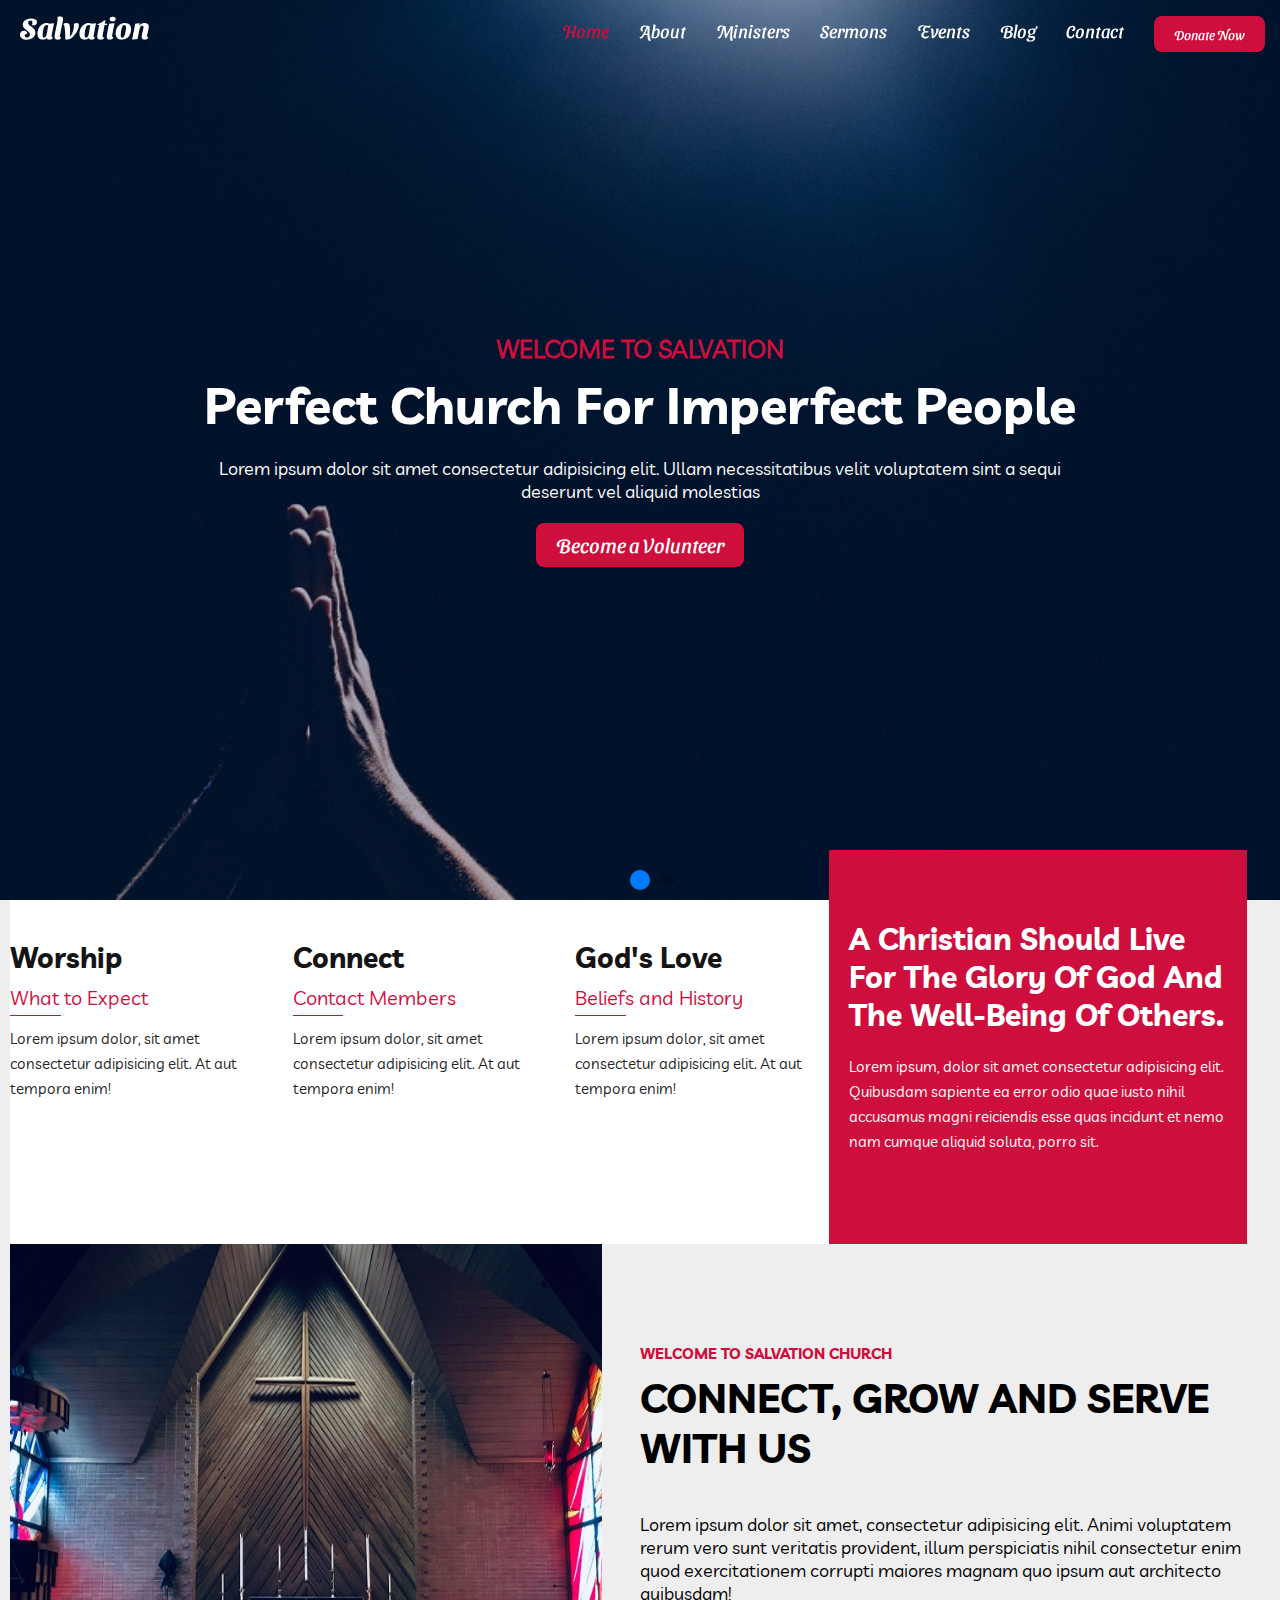
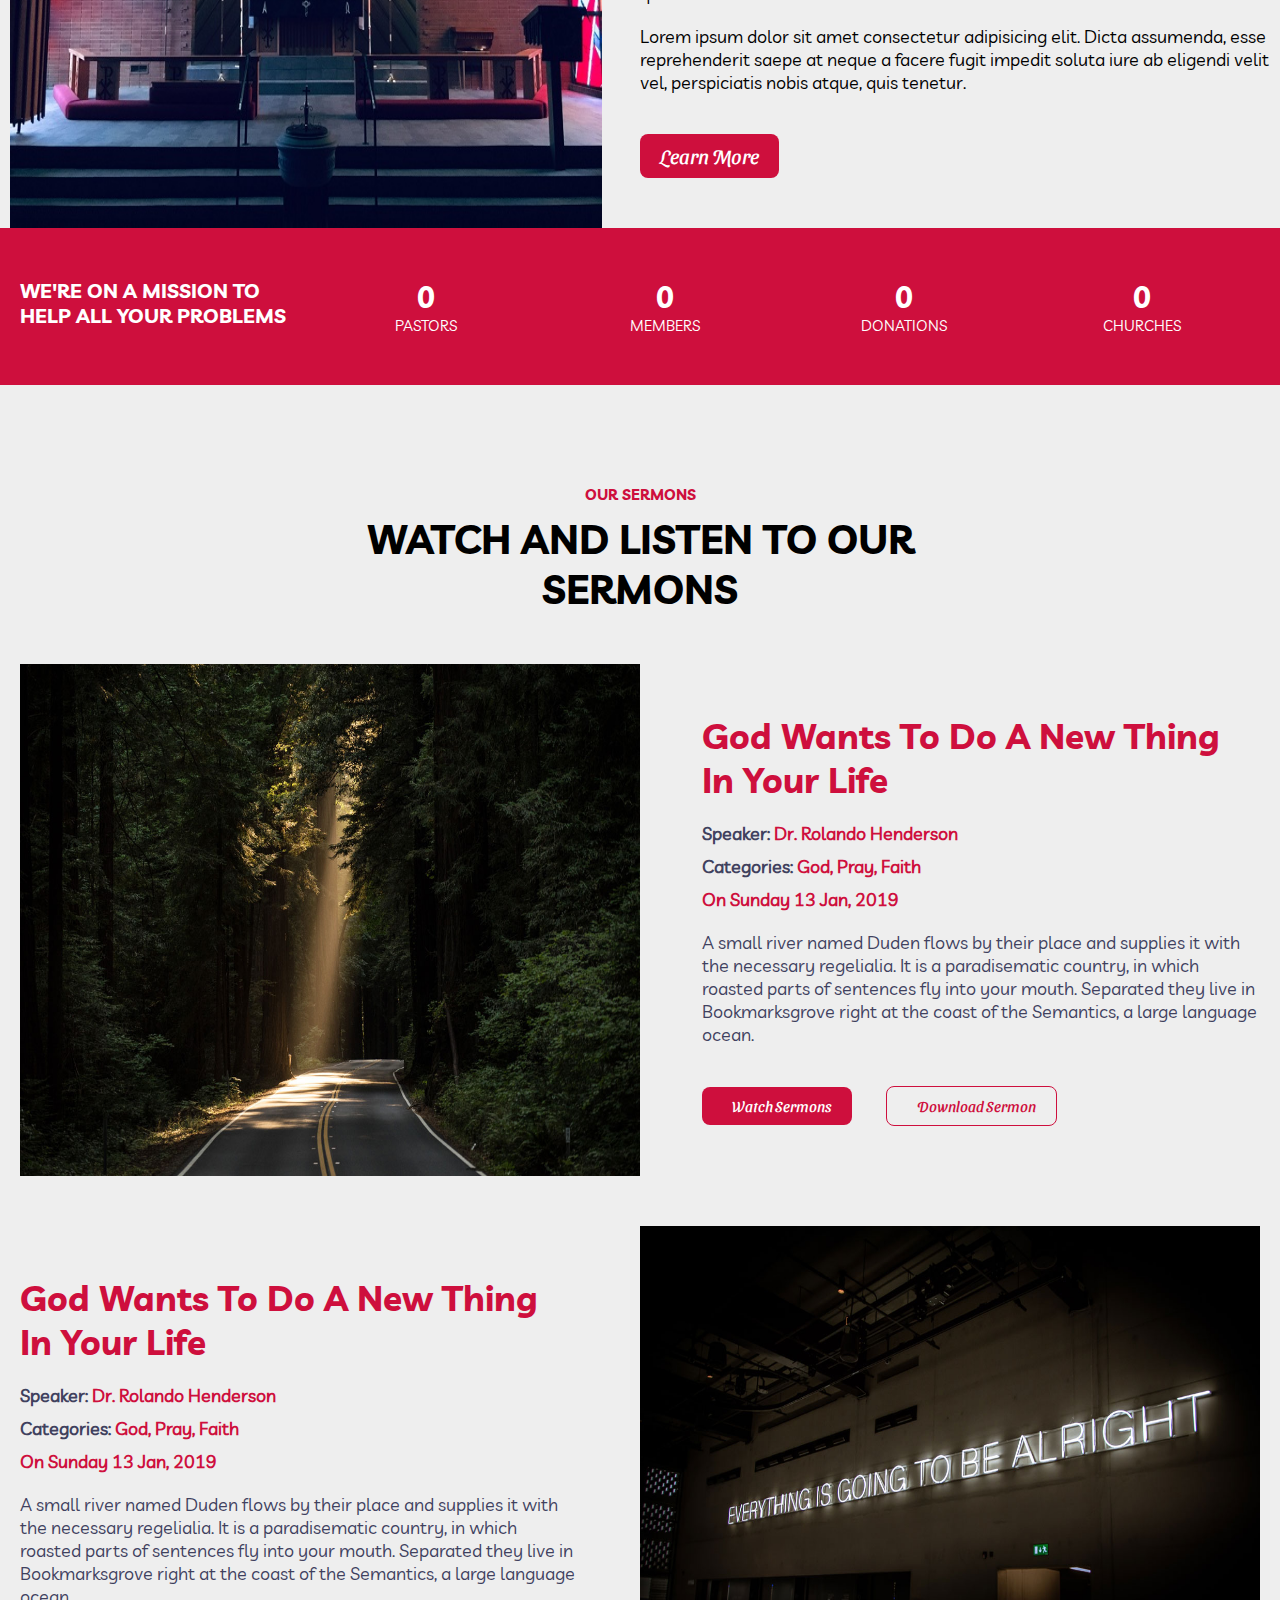
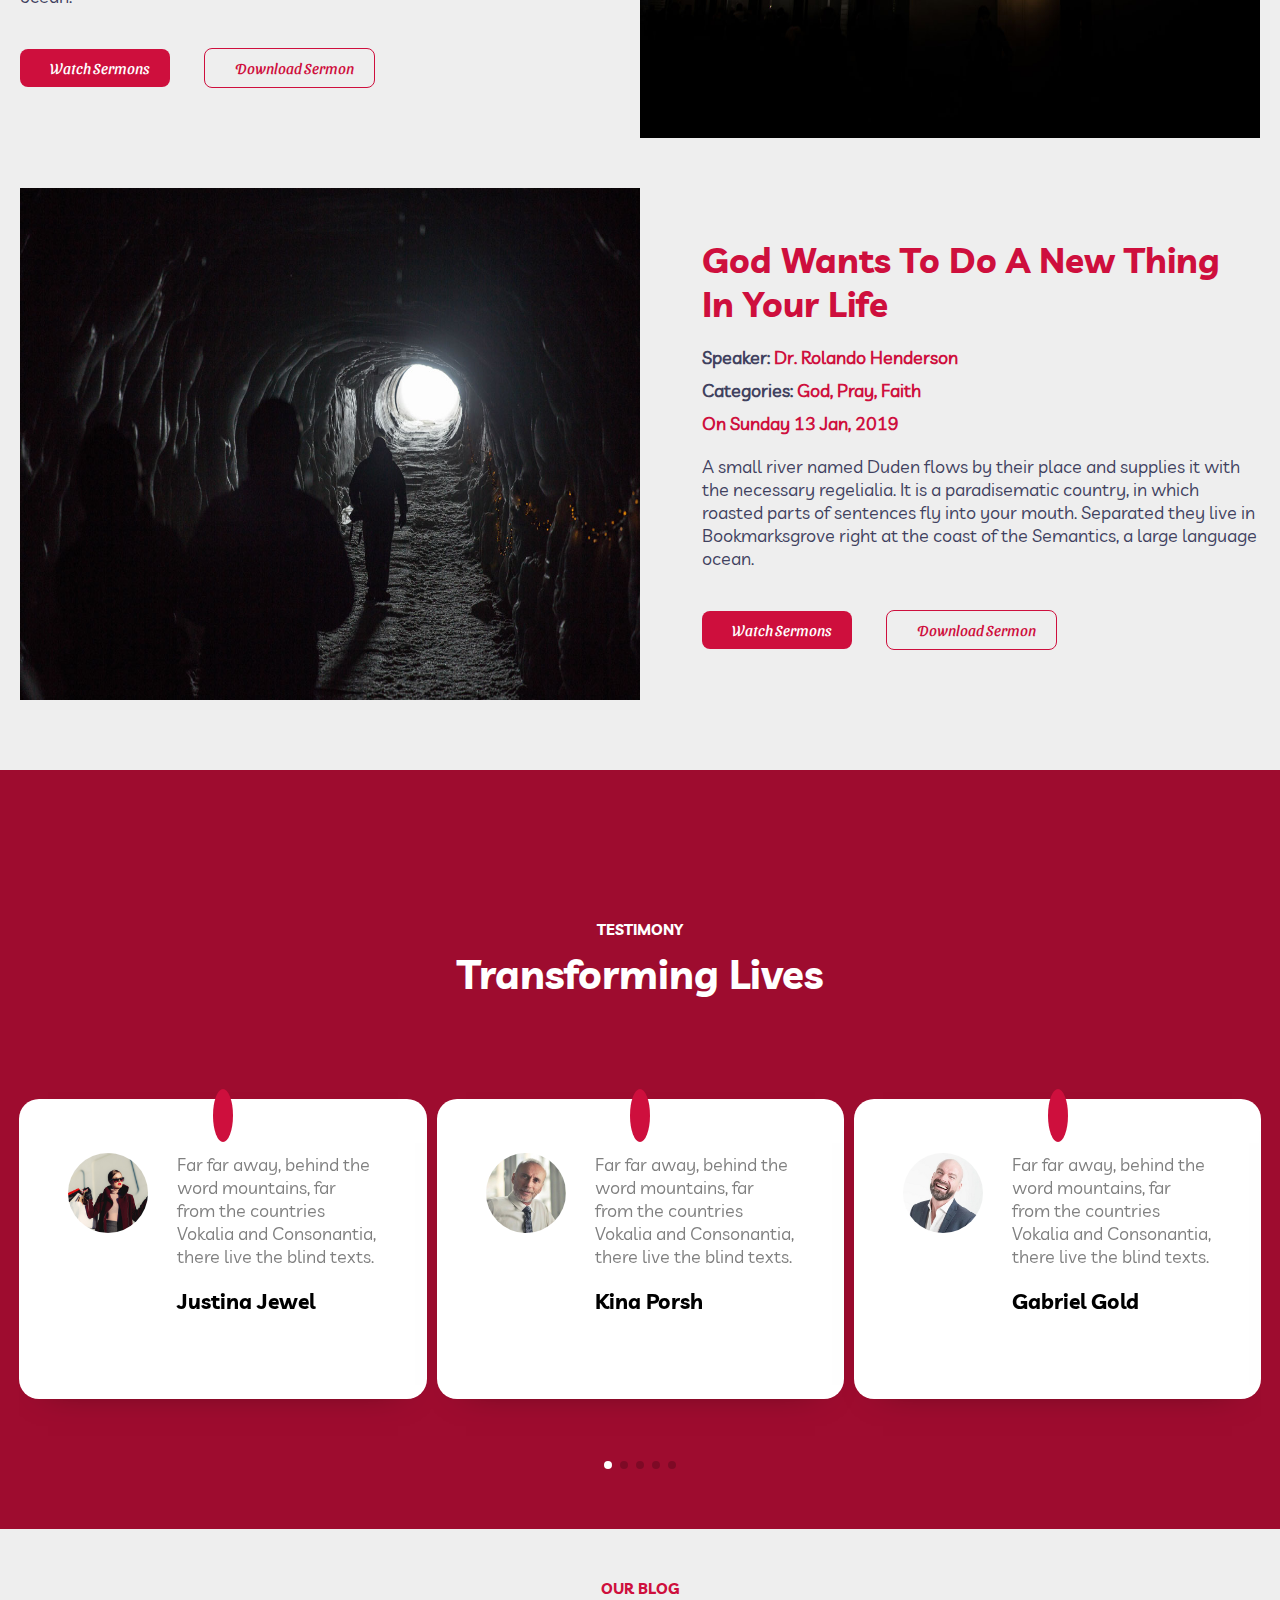
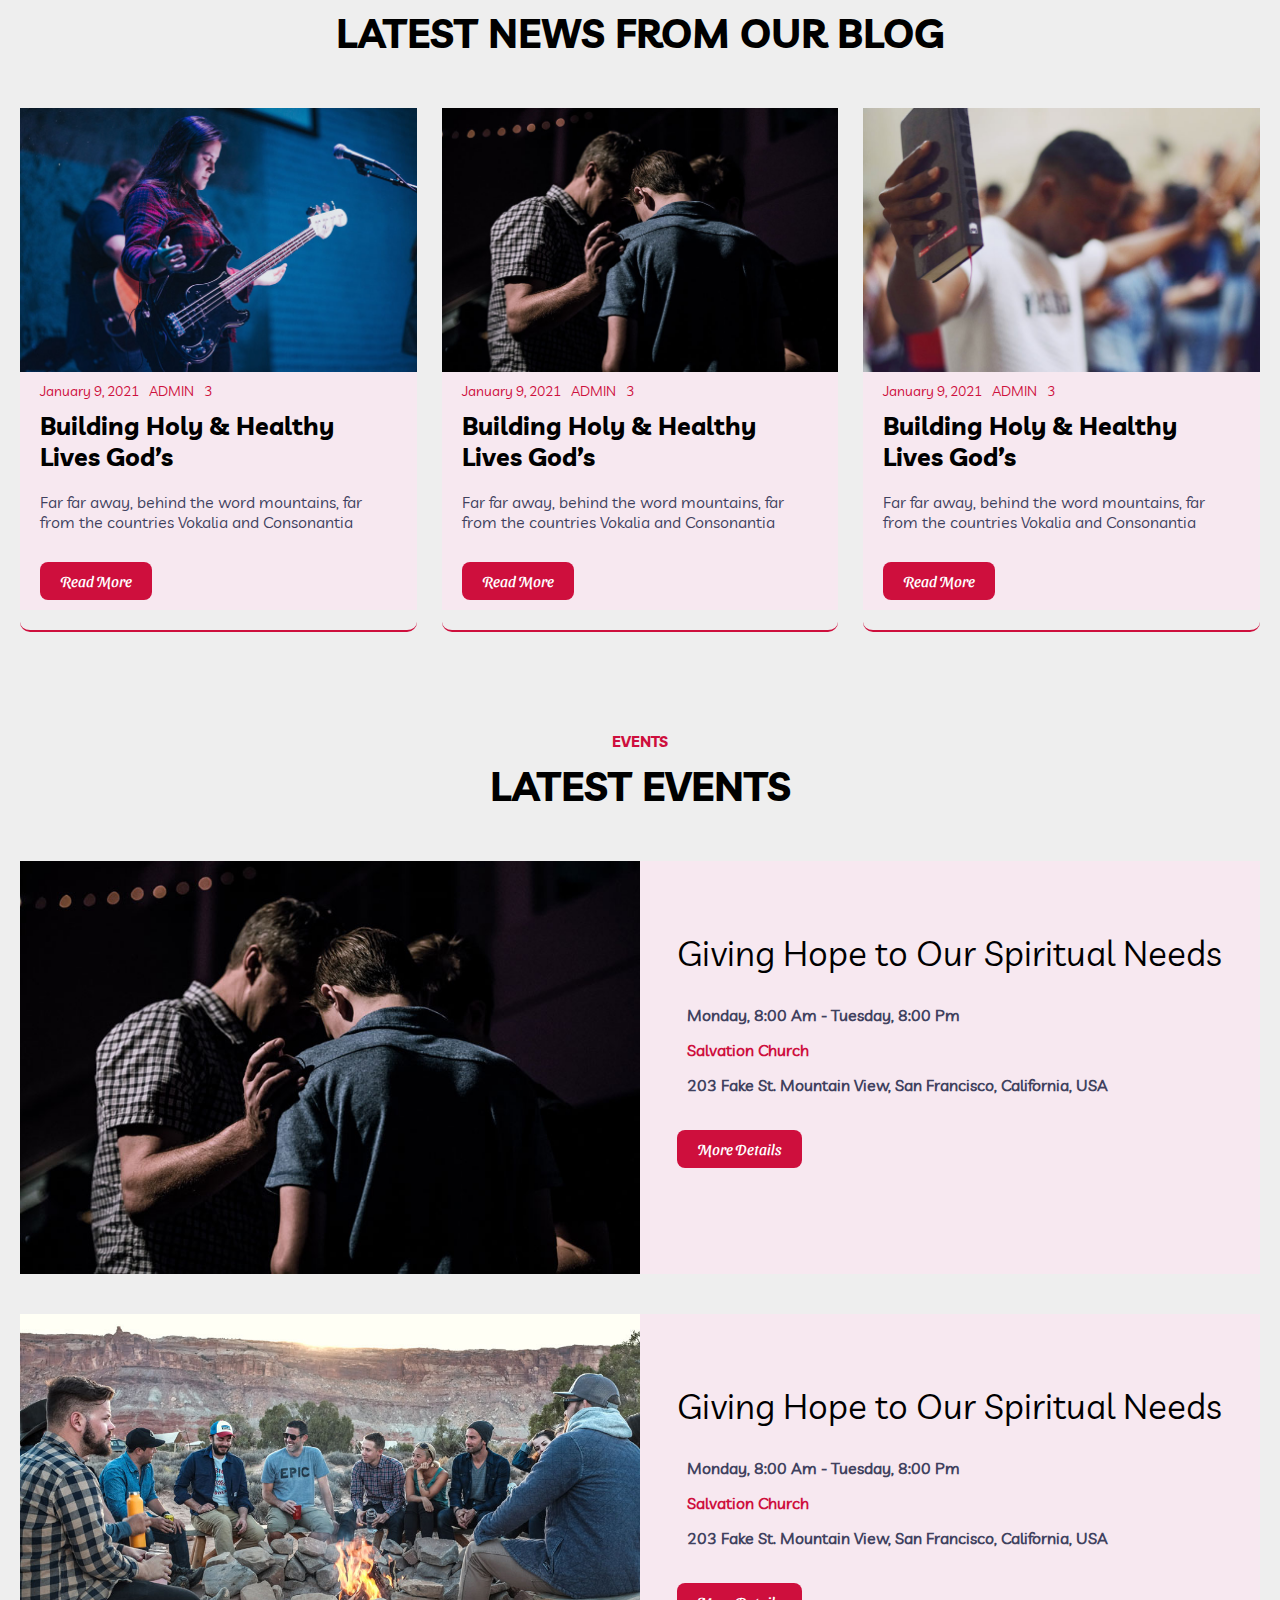
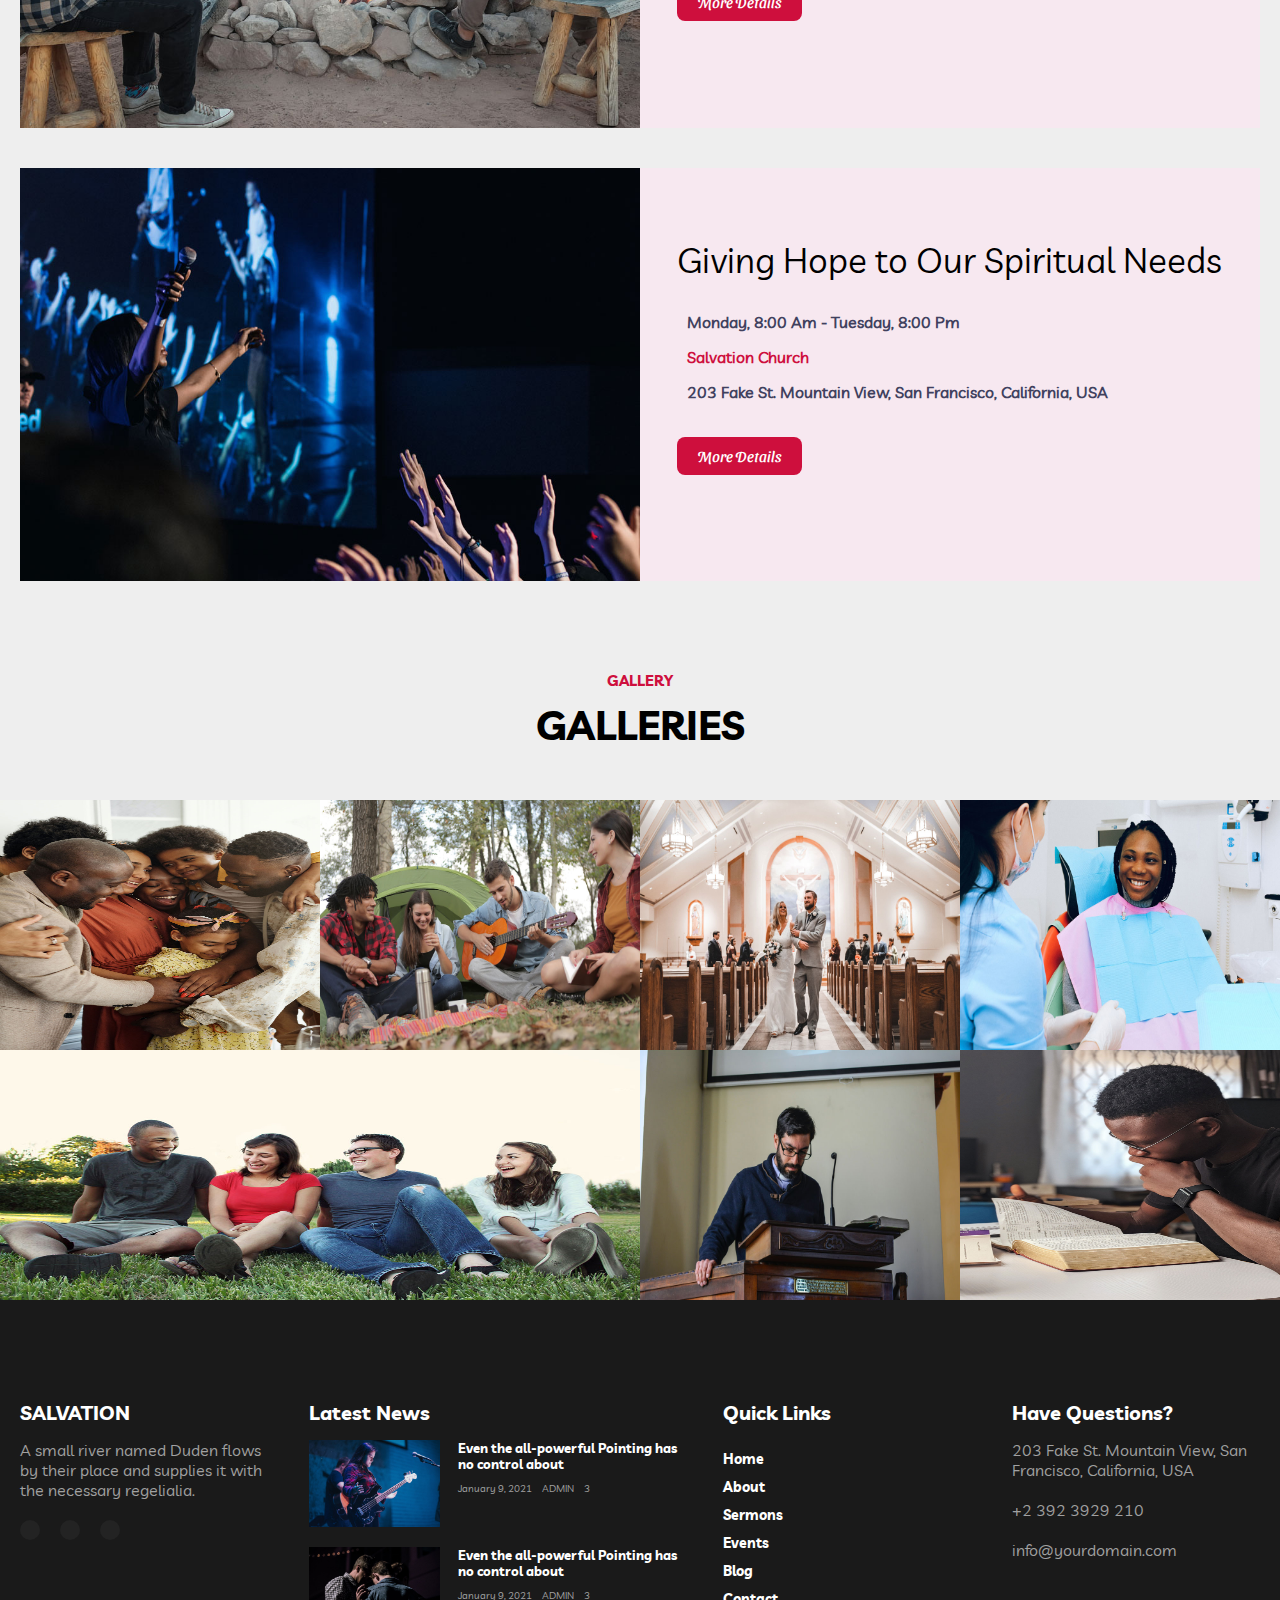
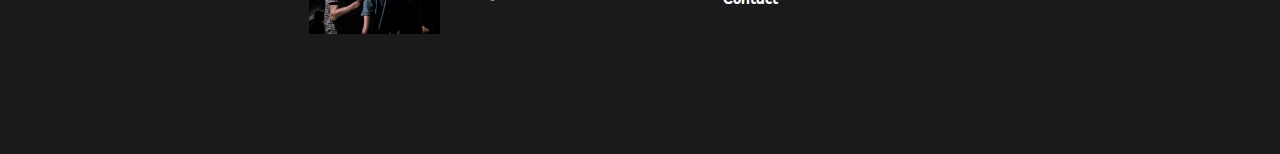
==== index.html @ 249ff2bb "first commit" ====
<html lang="en">
<head>
    <meta charset="UTF-8">
    <meta name="viewport" content="width=device-width, initial-scale=1.0">
    <meta name="theme-color" content=" #0c5adb">
    <meta property="og:title" content="Salvation">
    <meta property="og:image" content="./img/logo.png">
    <meta http-equiv="X-UA-Compatible" content="ie=edge">
    <link rel="shortcut icon" href="./img/logo.png" type="image/x-icon">
    <script src="./js/swiper.min.js"></script>
    <script src="./js/main.js"></script>
    <link rel="stylesheet" href="./css/swiper.min.css">
    <link rel="stylesheet" href="./css/swiper-bundle.min.css">
    <link rel="stylesheet" href="https://cdnjs.cloudflare.com/ajax/libs/font-awesome/5.13.0/css/all.min.css" integrity="sha256-h20CPZ0QyXlBuAw7A+KluUYx/3pK+c7lYEpqLTlxjYQ=" crossorigin="anonymous" />
    <script src="./js/Jquery3.4.1.min.js"></script>
    <script src="./js/swiper-bundle.min.js"></script>
    <link rel="stylesheet" href="style.css">
    <script src="./js/script.js"></script>
    <title>Salvation</title>
</head>
<body>
    <nav class="nav">
        <div class="nav-menu flex-row">
            <div class="nav-brand">
                <h1>Salvation</h1>
            </div>
            <div>
                <ul>
                    <a href="#"><li id="active">Home</li></a>
                    <a href="about.html"><li>About</li></a>
                    <a href="minster.html"><li>Ministers</li></a>
                    <a href="sermon.html"><li>Sermons</li></a>
                    <a href="event.html"><li>Events</li></a>
                    <a href="blog.html"><li>Blog</li></a>
                    <a href="contact.html"><li>Contact</li></a>
                    <a href="contact.html"><li><button>Donate Now</button></li></a>
                </ul>
            </div>
            <div class="toggle-collapse">
                <div class="toggle-icons">
                    <i class="fas fa-bars"></i>
                </div>
            </div>
        </div>
    </nav>
    <section class="a">
        <div class="swiper-container">
            <div class="swiper-wrapper">
                <div class="swiper-slide">
                    <div  id="b2">
                        <div>
                            <p>Welcome To Salvation</p>
                            <h1>Perfect Church For Imperfect People</h1>
                            <p>Lorem ipsum dolor sit amet consectetur adipisicing elit. Ullam necessitatibus velit voluptatem sint a sequi deserunt vel aliquid molestias</p>
                            <button>Become a Volunteer</button>
                        </div>
                    </div>                  
                </div>
                <div class="swiper-slide">
                    <div id="b1" >
                        <div>
                            <p>Transforming Lives</p>
                            <h1>Total Surrender To God</h1>
                            <p>Lorem ipsum dolor, sit amet consectetur adipisicing elit. At aut tempora enim! Voluptas eum repudiandae recusandae. Esse, possimus beat</p>
                            <button>Become a Volunteer</button>
                        </div>
                    </div>
                </div>
            </div>
            <!-- Add Pagination -->
            <div class="swiper-pagination">
                <div class="ball"></div>
            </div>
          </div>
    </section>
    <section class="b">
        <div class="mom1">
            <div class="left">
                <div id="one">
                    <i class="fas fa-church"></i>
                    <h1>Worship</h1>
                    <p>What to Expect</p>
                    <div></div>
                    <p>Lorem ipsum dolor, sit amet consectetur adipisicing elit. At aut tempora enim!</p>
                </div>
                <div id="one">
                    <i class="fas fa-praying-hands"></i>
                    <h1>Connect</h1>
                    <p>Contact Members</p>
                    <div></div>
                    <p>Lorem ipsum dolor, sit amet consectetur adipisicing elit. At aut tempora enim!</p>
                </div>
                <div id="one">
                    <i class="fas fa-hand-holding-heart"></i>
                    <h1>God's Love</h1>
                    <p>Beliefs and History</p>
                    <div></div>
                    <p>Lorem ipsum dolor, sit amet consectetur adipisicing elit. At aut tempora enim!</p>
                </div>
            </div>
            <div class="right">
                <h1>A Christian Should Live For The Glory Of God And The Well-Being Of Others.</h1>
                <p>Lorem ipsum, dolor sit amet consectetur adipisicing elit. Quibusdam sapiente ea error odio quae iusto nihil accusamus magni reiciendis esse quas incidunt et nemo nam cumque aliquid soluta, porro sit.</p>
            </div>
        </div>
        <div class="mom2">
            <div class="left">
                <img src="./img/one.jpg" alt="">
            </div>
            <div class="right">
                <p>Welcome To Salvation Church</p>
                <h1>CONNECT, GROW AND SERVE WITH US</h1>
                <p>Lorem ipsum dolor sit amet, consectetur adipisicing elit. Animi voluptatem rerum vero sunt veritatis provident, illum perspiciatis nihil consectetur enim quod exercitationem corrupti maiores magnam quo ipsum aut architecto quibusdam!</p>
                <p>Lorem ipsum dolor sit amet consectetur adipisicing elit. Dicta assumenda, esse reprehenderit saepe at neque a facere fugit impedit soluta iure ab eligendi velit vel, perspiciatis nobis atque, quis tenetur.</p>
                <button>Learn More</button>
            </div>
        </div>
    </section>
    <section class="c">
        <div class="mom3" id="counter">
            <div>
                <h1>WE'RE ON A MISSION TO HELP ALL YOUR PROBLEMS</h1>
            </div>
            <div>
                <h1 class="counter-value" data-count="65000">0</h1>
                <p>Pastors</p>
            </div>
            <div>
                <h1 class="counter-value" data-count="1050000">0</h1>
                <p>Members</p>
            </div>
            <div>
                <h1 class="counter-value" data-count="500000">0</h1>
                <p>Donations</p>
            </div>
            <div>
                <h1 class="counter-value" data-count="50">0</h1>
                <p>Churches</p>
            </div>
        </div>
    </section>
    <section class="d">
        <p id="p">Our Sermons</p>
        <h1>WATCH AND LISTEN TO OUR <br>SERMONS</h1>
        <div class="mom">
            <div class="left">
                <img src="./img/two.jpg" alt="">
            </div>
            <div class="right">
                <h2>God Wants To Do A New Thing In Your Life</h2>
                <p><span>Speaker: </span> Dr. Rolando Henderson</p>
                <p><span>Categories: </span> God, Pray, Faith</p>
                <p>On Sunday 13 Jan, 2019</p>
                <p id="ps">A small river named Duden flows by their place and supplies it with the necessary regelialia. It is a paradisematic country, in which roasted parts of sentences fly into your mouth. Separated they live in Bookmarksgrove right at the coast of the Semantics, a large language ocean.</p>
                <button><i class="fas fa-play"></i>Watch Sermons</button>
                <a href="./sermon.html"><button id="but"><i class="fas fa-download"></i>Download Sermon</button></a>
            </div>
        </div>
        <div class="mom" id="mom">
            <div class="right">
                <h2>God Wants To Do A New Thing In Your Life</h2>
                <p><span>Speaker: </span> Dr. Rolando Henderson</p>
                <p><span>Categories: </span> God, Pray, Faith</p>
                <p>On Sunday 13 Jan, 2019</p>
                <p id="ps">A small river named Duden flows by their place and supplies it with the necessary regelialia. It is a paradisematic country, in which roasted parts of sentences fly into your mouth. Separated they live in Bookmarksgrove right at the coast of the Semantics, a large language ocean.</p>
                <button><i class="fas fa-play"></i>Watch Sermons</button>
                <a href="./sermon.html"><button id="but"><i class="fas fa-download"></i>Download Sermon</button></a>
            </div>
            <div class="left">
                <img src="./img/three.jpg" alt="">
            </div>
        </div>
        <div class="mom">
            <div class="left">
                <img src="./img/four.jpg" alt="">
            </div>
            <div class="right">
                <h2>God Wants To Do A New Thing In Your Life</h2>
                <p><span>Speaker: </span> Dr. Rolando Henderson</p>
                <p><span>Categories: </span> God, Pray, Faith</p>
                <p>On Sunday 13 Jan, 2019</p>
                <p id="ps">A small river named Duden flows by their place and supplies it with the necessary regelialia. It is a paradisematic country, in which roasted parts of sentences fly into your mouth. Separated they live in Bookmarksgrove right at the coast of the Semantics, a large language ocean.</p>
                <button><i class="fas fa-play"></i>Watch Sermons</button>
                <a href="./sermon.html"><button id="but"><i class="fas fa-download"></i>Download Sermon</button></a>
            </div>
        </div>
    </section>
    <section class="e">
        <div>
            <p id="p">TESTIMONY</p>
            <h1>Transforming Lives</h1>
        </div>
        <div class="swiper-container">
            <div class="swiper-wrapper">
                <div class="swiper-slide">
                    <i class="fa  fa-quote-left"></i>
                    <div class="conta">
                        <img src="img/person5.jpg" alt="">
                        <div class="tex">
                            <p class="p">Far far away, behind the word mountains, far from the countries Vokalia and Consonantia, there live the blind texts.</p>
                            <h3>Justina Jewel</h3>
                        </div>
                    </div>
                </div>
                <div class="swiper-slide">
                    <i class="fa  fa-quote-left"></i>
                    <div class="conta">
                        <img src="img/person3.jpg" alt="">
                        <div class="tex">
                            <p class="p">Far far away, behind the word mountains, far from the countries Vokalia and Consonantia, there live the blind texts.</p>
                            <h3>Kina Porsh</h3>
                        </div>
                    </div>
                </div>
                <div class="swiper-slide">
                    <i class="fa  fa-quote-left"></i>
                    <div class="conta">
                        <img src="img/person2.jpg" alt="">
                        <div class="tex">
                            <p class="p">Far far away, behind the word mountains, far from the countries Vokalia and Consonantia, there live the blind texts.</p>
                            <h3>Gabriel Gold</h3>
                       
                        </div>
                    </div>
                </div>
                <div class="swiper-slide">
                    <i class="fa  fa-quote-left"></i>
                    <div class="conta">
                        <img src="img/person1.jpg" alt="">
                        <div class="tex">
                            <p class="p">Far far away, behind the word mountains, far from the countries Vokalia and Consonantia, there live the blind texts.</p>
                            <h3>Dust Rose</h3>
                        </div>
                    </div>
                </div>
                <div class="swiper-slide">
                    <i class="fa  fa-quote-left"></i>
                    <div class="conta">
                        <img src="img/person4.jpg" alt="">
                        <div class="tex">
                            <p class="p">Far far away, behind the word mountains, far from the countries Vokalia and Consonantia, there live the blind texts.</p>
                            <h3>Innocent Hart</h3>
                        </div>
                    </div>
                </div>
            </div>
            <div class="swiper-pagination"></div>
        </div>
    </section>
    <section class="f">
        <p id="p">OUR BLOG</p>
        <H1>LATEST NEWS FROM OUR BLOG</H1>
        <div class="mom">
            <div id="one">
                <a href="./blogdet.html">
                    <img src="./img/blog1.jpg" alt="">
                </a>
                 <div id="gap">
                    <div>
                        <p>January 9, 2021</p>
                        <p>ADMIN</p>
                        <p><i class="fas fa-comment"></i> 3</p>
                    </div>
                    <h2>Building Holy & Healthy Lives God’s</h2>
                    <p>Far far away, behind the word mountains, far from the countries Vokalia and Consonantia</p>
                    <a href="#"><button>Read More</button></a>
                </div>
            </div>
            <div id="one">
                <a href="./blogdet.html">
                    <img src="./img/blog2.jpg" alt="">
                </a>
                 <div id="gap">
                    <div>
                        <p>January 9, 2021</p>
                        <p>ADMIN</p>
                        <p><i class="fas fa-comment"></i> 3</p>
                    </div>
                    <h2>Building Holy & Healthy Lives God’s</h2>
                    <p>Far far away, behind the word mountains, far from the countries Vokalia and Consonantia</p>
                    <a href="#"><button>Read More</button></a>
                </div>
            </div>
            <div id="one">
                <a href="./blogdet.html">
                    <img src="./img/blog3.jpg" alt="">
                </a>
                 <div id="gap">
                    <div>
                        <p>January 9, 2021</p>
                        <p>ADMIN</p>
                        <p><i class="fas fa-comment"></i> 3</p>
                    </div>
                    <h2>Building Holy & Healthy Lives God’s</h2>
                    <p>Far far away, behind the word mountains, far from the countries Vokalia and Consonantia</p>
                    <a href="#"><button>Read More</button></a>
                </div>
            </div>
        </div>
    </section>
    <section class="g">
        <p id="p">EVENTS</p>
        <h1>LATEST EVENTS</h1>
        <div class="mom">
            <div class="left">
                <img src="./img/blog2.jpg" alt="">
            </div>
            <div class="right">
                <h2>Giving Hope to Our Spiritual Needs</h2>
                <p><i class="fas fa-calendar-week"></i> Monday, 8:00 Am - Tuesday, 8:00 Pm</p>
                <p><i class="fas fa-map-marker-alt"></i><span> Salvation Church</span></p>
                <p><i class="fas fa-building"></i> 203 Fake St. Mountain View, San Francisco, California, USA</p>
                <a href="./sermon.html"><button>More Details</button></a>
            </div>
        </div>
        <div class="mom">
            <div class="left">
                <img src="./img/event.jpg" alt="">
            </div>
            <div class="right">
                <h2>Giving Hope to Our Spiritual Needs</h2>
                <p><i class="fas fa-calendar-week"></i> Monday, 8:00 Am - Tuesday, 8:00 Pm</p>
                <p><i class="fas fa-map-marker-alt"></i><span> Salvation Church</span></p>
                <p><i class="fas fa-building"></i> 203 Fake St. Mountain View, San Francisco, California, USA</p>
                <a href="./sermon.html"><button>More Details</button></a>
            </div>
        </div>
        <div class="mom">
            <div class="left">
                <img src="./img/event1.jpg" alt="">
            </div>
            <div class="right">
                <h2>Giving Hope to Our Spiritual Needs</h2>
                <p><i class="fas fa-calendar-week"></i> Monday, 8:00 Am - Tuesday, 8:00 Pm</p>
                <p><i class="fas fa-map-marker-alt"></i><span> Salvation Church</span></p>
                <p><i class="fas fa-building"></i> 203 Fake St. Mountain View, San Francisco, California, USA</p>
                <a href="./sermon.html"><button>More Details</button></a>
            </div>
        </div>
    </section>
    <section class="h">
        <p id="p">GALLERY</p>
        <h1>GALLERIES</h1>
        <div class="mom">
            <div><img src="./img/gallery.jpg" alt=""></div>
            <div><img src="./img/gallery1.jpg" alt=""></div>
            <div><img src="./img/gallery2.jpg" alt=""></div>
            <div><img src="./img/gallery3.jpg" alt=""></div>
            <div id="lag"><img src="./img/gallery4.jpg" alt=""></div>
            <div><img src="./img/gallery5.jpg" alt=""></div>
            <div><img src="./img/gallery6.jpg" alt=""></div>
        </div>
    </section>
    <footer>
        <div id="one">
            <h1>SALVATION</h1>
            <P id="p">A small river named Duden flows by their place and supplies it with the necessary regelialia.</P>
            <div class="mom">
                <div><i class="fab fa-facebook"></i></div>
                <div><i class="fab fa-twitter"></i></div>
                <div><i class="fab fa-instagram"></i></div>
            </div>
        </div>
        <div id="one" class="two">
            <h1>Latest News</h1>
            <div class="mom1">
                <div class="left"><img src="./img/blog1.jpg" alt=""></div>
                <div class="right">
                    <h2>Even the all-powerful Pointing has no control about</h2>
                    <div>
                        <p>January 9, 2021</p>
                        <p>ADMIN</p>
                        <p><i class="fas fa-comment"></i> 3</p>
                    </div>
                </div>
            </div>
            <div class="mom1">
                <div class="left"><img src="./img/blog2.jpg" alt=""></div>
                <div class="right">
                    <h2>Even the all-powerful Pointing has no control about</h2>
                    <div>
                        <p>January 9, 2021</p>
                        <p>ADMIN</p>
                        <p><i class="fas fa-comment"></i> 3</p>
                    </div>
                </div>
            </div>
        </div>
        <div id="one">
            <h1>Quick Links</h1>
            <ul>
                <a href="./index.html"><li>Home</li></a>
                <a href="./about.html"><li>About</li></a>
                <a href="./sermon.html"><li>Sermons</li></a>
                <a href="./event.html"><li>Events</li></a>
                <a href="./blog.html"><li>Blog</li></a>
                <a href="./contact.html"><li>Contact</li></a>
            </ul>
        </div>
        <div id="one">
            <h1>Have Questions?</h1>
            <p><i class="fas fa-map"></i>	203 Fake St. Mountain View, San Francisco, California, USA</p>
            <p><i class="fas fa-phone-alt"></i>	+2 392 3929 210</p>
            <p><i class="fas fa-paper-plane"></i>	info@yourdomain.com</p>
        </div>
    </footer>
</body>
</html>
---- style.css ----
@font-face{
    src: url('font/ssv.ttf');
    font-family: 'sansita';
}
@font-face{
    src: url('font/ssvb.ttf');
    font-family: 'sansita_bold';
}
@font-face{
    src: url('font/oswvv.ttf');
    font-family: 'oswald';
}
@font-face{
    src: url('font/oswbb.ttf');
    font-family: 'oswald_bold';
}
*{
    margin: 0;
    padding: 0;
}
html,
body {
  position: relative;
  height: 100%;
}
body {
  background: #eee;
  font-family: Helvetica Neue, Helvetica, Arial, sans-serif;
  font-size: 14px;
  color: #000;
  margin: 0;
  padding: 0;
}
button{
    cursor: pointer !important;
    font-family: 'sansita'
}
p{
    font-family: 'oswald';
}
h1,h2,h3{
    font-family: 'oswald_bold';
}
.nav{
    height: 0rem;
    min-height: 10vh;
    overflow: hidden;
    position: absolute;
    width: 100%;
    transition: height 1s ease-in-out;
    z-index: 1000;
}
.nav .nav-menu{    
    justify-content: space-between;
}
.nav .toggle-collapse{
    position: absolute;
    top: 0%;
    width: 96%;
    cursor: pointer;
    display: none;
}
.flex-row{
    display: flex;
    flex-direction: row;    
    flex-wrap: wrap;
}

.nav .toggle-collapse .toggle-icons{
    display: flex;
    justify-content: flex-end;
    padding: 1.3rem 0;
}
.nav .toggle-collapse .toggle-icons i{
    font-size: 1.4rem;
    color: white;
}
.collapse{
    height: 30rem;
}
.nav ul{
    display: flex;
    margin: 0;
}
.nav ul li{
    list-style: none;
    padding: 20px 15px;
    font-size: 18px;
    position: relative;
    font-family: 'sansita';
}
.nav ul a{
    text-decoration: none;
    color: #fff;
}
.nav ul li:hover{
    color:#ce0f3d;
}

.nav ul a li#active {
    color:#ce0f3d;
}

.nav .nav-brand{
    padding-top: 8px;
    padding-left: 20px;
}
.nav .nav-brand h1{
    font-size: 30px;
    color: #fff;
    font-family: 'sansita_bold';
}
.nav ul a button{
    padding: 10px 20px;
    background: #ce0f3d;
    color: #fff;
    border: none;
    border-radius: 8px;
    margin-top: -4px;
}
.nav ul a button:hover{
    background: none;
    border: 1px solid #ce0f3d;
    color: #ce0f3d;
}
@media  screen and (max-width: 1000px){
    .nav .nav-menu, .nav ul{
        flex-direction: column;
    }
    .nav .toggle-collapse{
        display: initial;
    }
    .nav ul li:hover{
        color: white;
        border-bottom: unset;
    }
    .nav ul #active{
        border-bottom:unset;
    }
    .nav ul #active a{
        color: unset;
    }
    .nav ul #active a:hover{
        color: white;
    }
    .nav{
        background: #fff;
        min-height: 8vh;
    }
    .nav ul a{
        text-decoration: none;
        color: #252424;
    }
    .nav .nav-brand h1{
        color: #252424;
    }
    .nav ul a li#active {
        color:#ce0f3d;
    }
    .nav .toggle-collapse .toggle-icons i{
        color: #252424;
    }
   
}
@media  screen and (max-width: 500px){
    .nav{
        min-height: 8vh;
    }
    .nav .toggle-collapse{
        width: 90%;
    }
    .nav .nav-brand{
        padding-top: 7px;
    }
    .nav .toggle-collapse .toggle-icons{
        padding:1.1rem 0;
    }
}
/*---------------------------------------------------------------------------------------------------------------------------------------------------*/
@media  screen and (min-height: 1000px){
    .nav{
        min-height: 7vh;
    }
}

.a .swiper-container {
    width: 100%;
    height: 100%;
}
.a .swiper-wrapper{
    height: 100%;
}
.a .swiper-slide {
    text-align: center;
    font-size: 18px;

}
.a .swiper-slide #b1{
    background: linear-gradient(rgba(0, 4, 60, 0.3),rgba(0, 4, 60, 0.3)), url(./img/bg1.jpg);
}
.a .swiper-slide #b2{
    background: linear-gradient(rgba(0, 4, 60, 0.3),rgba(0, 4, 60, 0.3)), url(./img/bg2.jpg);
}
.a .swiper-slide #b1,.a .swiper-slide #b2{
    height: 100%;
    background-size:cover;
    background-repeat: no-repeat;
    background-position:right;
    padding: 0 200px;
    color: #fff;
    display: flex;
    align-items: center;
}
.a .swiper-slide #b1 p:nth-child(1),.a .swiper-slide #b2 p:nth-child(1){
    font-size: 25px;
    color: #ce0f3d;
    font-weight: 600;
    padding-bottom: 10px;
    text-transform: uppercase;
}
.a .swiper-slide #b1 h1,.a .swiper-slide #b2 h1{
    font-size: 50px;
    padding-bottom: 20px;
}
.a .swiper-slide button{
    padding: 10px 20px;
    background: #ce0f3d;
    color: #fff;
    border: none;
    border-radius: 8px;
    margin-top: 20px;
    font-size: 20px;
    outline: none;
    
}
.a .swiper-slide button:hover{
    background: none;
    border: 1px solid #ce0f3d;
    color: #ce0f3d;
}
.swiper-container-horizontal>.swiper-pagination-bullets.swiper-pagination-bullets-dynamic .swiper-pagination-bullet{
    height: 20px;
    width: 20px;
}
.b{
    padding: 0 10px;
}
.b  .mom1{
    display: flex;
    flex-wrap: wrap;
}
.b .mom1 .left{
    width: 65%;
    display: flex;
    flex-wrap: wrap;
    justify-content: space-between;
    padding-top: 40px;
    background: #fff;
}
.b .mom1 .left #one{
    width: 31%;
}
.b .mom1 .left #one .fas{
    font-size: 50px;
    padding-bottom: 10px;
}
.b .mom1 .left #one h1{
    color: #141414;
    padding-bottom: 10px;
    font-size: 28px;
    font-weight: 100px;
}
.b .mom1 .left #one p:nth-child(3){
    color: #ce0f3d;
    padding-bottom: 5px;
    font-size: 20px;
}
.b .mom1 .left #one div{
    background: #ce0f3d;
    width: 20%;
    height: 1px;
    margin-bottom: 10px;
}
.b .mom1 .left #one p:nth-child(5){
    font-size: 15px;
    color: #232323;
    line-height: 25px;
}
.b .mom1 .right{
    width: 30%;
    color: #fff;
    background: #ce0f3d;
    padding: 70px 20px;
    margin-top: -4%;
    z-index: 2;
}
.b .mom1 .right h1{
    padding-bottom: 20px;
    font-size: 30px;
}
.b .mom1 .right p{
    padding-bottom: 20px;
    font-size: 15px;
    line-height: 25px;
}
.b .mom2{
    display: flex;
    flex-wrap: wrap;
    justify-content: space-between;
}
.b .mom2 .left{
    width: 47%;
    
}
.b .mom2 .left img{
    width: 100%;
    height: 100%;
}
.b .mom2 .right{
    width: 50%;
    padding: 100px 0 50px 0;
}
.b .mom2 .right p:nth-child(1){
    color: #ce0f3d;
    font-size: 15px;
    font-weight: bold;
    font-family: 'oswald_bold';
    text-transform: uppercase;
    padding-bottom: 10px;
}
.b .mom2 h1{
    font-size: 40px;
    font-weight: 100;
    padding-bottom: 40px;
}
.b .mom2 .right p:nth-child(3),.b .mom2 .right p:nth-child(4){
    font-size: 18px;
    padding-bottom: 20px;
}
.b .mom2 .right button{
    padding: 10px 20px;
    background: #ce0f3d;
    color: #fff;
    border: none;
    border-radius: 8px;
    margin-top: 20px;
    font-size: 20px;
    outline: none;
    
}
.b .mom2 .right button:hover{
    background: none;
    border: 1px solid #ce0f3d;
    color: #ce0f3d;
}
.c .mom3{
    display: flex;
    flex-wrap: wrap;
    justify-content: space-between;
    color: white;
    background: #ce0f3d;
    text-align: center;
    padding: 50px 20px;
}
.c .mom3 div{
    width: 19%;
}
.c .mom3 div:nth-child(1){
    text-align: left;
    width: 23%;
}
.c .mom3 div h1{
    font-size: 30px;
}
.c .mom3 div:nth-child(1) h1{
    font-size: 20px;
}
.c .mom3 div p{
    font-size: 15px;
    text-transform: uppercase;
}
.d{
    padding: 100px 20px;
    text-align: center;
    padding-bottom: 20px;
}
.d #p{
    color: #ce0f3d;
    font-size: 15px;
    font-weight: bold;
    font-family: 'oswald_bold';
    text-transform: uppercase;
    padding-bottom: 10px;
}
.d h1{
    font-size: 40px;
    padding-bottom: 50px;
} 
.d .mom{
    display: flex;
    flex-wrap: wrap;
    justify-content: space-between;
    margin-bottom: 50px;
}
.d .mom#mom{
    flex-wrap: wrap-reverse;
}
.d .mom .left{
    width: 50%;
}
.d .mom .left img{
    width: 100%;
    height: 100%;
}
.d .mom .right{
    width: 45%;
    text-align: left;
    padding: 50px 0;
}
.d .mom .right h2{
    font-size: 35px;
    color: #ce0f3d;
    padding-bottom: 20px;
}
.d .mom .right p{
    color: #ce0f3d;
    font-weight: 600;
    font-size: 18px;
    padding-bottom: 10px;
}
.d .mom .right p span{
    color: #40415e;
}
.d .mom .right p#ps{
    color: #40415e;
    padding-bottom: 20px;
    font-weight: unset;
    font-size: 18px;
    padding-top: 10px;
}
.d .mom .right button{
    padding: 10px 20px;
    background: #ce0f3d;
    color: #fff;
    border: none;
    border-radius: 8px;
    margin-top: 20px;
    font-size: 15px;
    outline: none;
    margin-right: 30px;
}
.d .mom .right .fas{
    margin-right: 10px;
}
.d .mom .right button:hover{
    background: none;
    border: 1px solid #ce0f3d;
    color: #ce0f3d;
}
.d .mom .right button#but{
    background: none;
    border: 1px solid #ce0f3d;
    color: #ce0f3d;
}
.d .mom .right button#but:hover{
    background: #ce0f3d;
    color: #fff;
    border:none;
}
.e{
    text-align: center;
    background: #9e0c2f;
    padding: 150px 0 50px 0;
}
.e #p{
    color: #fff;
    font-size: 15px;
    font-weight: bold;
    font-family: 'oswald_bold';
    text-transform: uppercase;
    padding-bottom: 10px;
}
.e h1{
    font-size: 40px;
    padding-bottom: 50px;
    color: #fff;
}
.e .swiper-container {
    width: 97%;
    height: 400px;
    text-align: center;
    margin-top: 30px;
  }
.e .swiper-slide {
    margin-top: 20px;
    height: 300px;
    font-size: 18px;
    background: white;
    box-shadow: 0px 15px 34px -29px rgba(0, 0, 0, 0.54);
    border-radius: 20px;
    
  }
.e .swiper-pagination-bullet-active{
    background: #fff;
}
.e .swiper-slide .fa{
    font-size: 30px;
    margin-top: -20px;
    color: #fff;
    background: #ce0f3d;
    padding: 10px;
    border-radius: 50%;
}
.e .conta{
    padding: 20px;
    display: flex;
    text-align: left;
    justify-content: space-evenly;
}
.e .conta img{
    width: 80px;
    height: 80px;
    border-radius: 50%;
}
.e .conta .tex{
    width: 200px;
}
.e .p{
    color: gray;
    margin-bottom: 20px;
}
.e .p1{
    font-weight: 400;
}
.e .tex h3{
    font-weight: 200;
    padding-bottom: 10px;
}
.f{
    padding: 50px 20px;
    text-align: center;
}
.f #p{
    font-size: 15px;
    font-weight: bold;
    font-family: 'oswald_bold';
    text-transform: uppercase;
    padding-bottom: 10px;
    color: #ce0f3d;
}
.f h1{
    font-size: 40px;
    padding-bottom: 50px;
}
.f .mom{
    display: flex;
    justify-content: space-between;
    flex-wrap: wrap;
}
.f .mom  #one{
    width: 32%;
    text-align: left;
    border-bottom: 2px solid #ce0f3d;
    border-bottom-left-radius: 10px;
    border-bottom-right-radius: 10px;
    padding-bottom: 20px;
}
.f .mom #one a{
    width: 100%;
}
.f .mom #one a img{
    width: 100%;
}
.f .mom  #one #gap{
    padding: 10px 20px;
    background: #f7e8f0;
}
.f .mom  #one #gap div{
    display: flex;
}
.f .mom  #one #gap div p{
    padding-right: 10px;
    padding-bottom: 10px;
    font-size: 14px;
    color: #ce0f3d;
}
.f .mom  #one #gap h2{
    font-size: 25px;
    font-weight: 100;
    padding-bottom: 20px;
}
.f .mom  #one #gap p{
    font-size: 16px;
    padding-bottom: 10px;
    color: #40415e;
}
.f .mom  #one #gap button{
    padding: 10px 20px;
    background: #ce0f3d;
    color: #fff;
    border: none;
    border-radius: 8px;
    margin-top: 20px;
    font-size: 15px;
    outline: none;
    margin-right: 30px;
}
.f .mom  #one #gap button:hover{
    background: none;
    border: 1px solid #ce0f3d;
    color: #ce0f3d;
}
.g{
    padding: 50px 20px;
    text-align: center;
}
.g #p{
    font-size: 15px;
    font-weight: bold;
    font-family: 'oswald_bold';
    text-transform: uppercase;
    padding-bottom: 10px;
    color: #ce0f3d;
}
.g h1{
    font-size: 40px;
    padding-bottom: 50px;
}
.g .mom{
    display: flex;
    flex-wrap: wrap;
    text-align: left;
    justify-content: space-between;
    margin-bottom: 40px;
    background: #f7e8f0;
}
.g .mom .left{
    width: 50%
}
.g .mom .left img{
    width: 100%
}
.g .mom .right{
    width: 47%;
    padding-top: 70px;
}
.g .mom .right h2{
    font-size: 35px;
    padding-bottom: 30px;
    font-weight: 100;
    font-family: 'oswald';
}
.g .mom .right p{
    font-size: 16px;
    padding-bottom: 15px;
    color: #40415e;
    font-weight: bold;
}
.g .mom .right .fas{
    padding-right: 10px;
}
.g .mom .right span{
    color: #ce0f3d;
}
.g .mom .right button{
    padding: 10px 20px;
    background: #ce0f3d;
    color: #fff;
    border: none;
    border-radius: 8px;
    margin-top: 20px;
    font-size: 15px;
    outline: none;
    margin-right: 30px;
}
.g .mom .right button:hover{
    background: none;
    border: 1px solid #ce0f3d;
    color: #ce0f3d;
}
.h{
    text-align: center;
}
.h #p{
    font-size: 15px;
    font-weight: bold;
    font-family: 'oswald_bold';
    text-transform: uppercase;
    padding-bottom: 10px;
    color: #ce0f3d;
}
.h h1{
    font-size: 40px;
    padding-bottom: 50px;
}
.h .mom{
    display: flex;
    flex-wrap: wrap;
}
.h .mom div{
    width: 25%;
    height: 250px;
}
.h .mom div#lag{
    width: 50%;
}
.h .mom div img{
    width: 100%;
    height: 100%;
}
.i{
    background: linear-gradient(rgba(0, 4, 60, 0.3),rgba(0, 4, 60, 0.3)), url(./img/bg1.jpg);
    height: 100vh;
    background-size: cover;
    background-size:cover;
    background-repeat: no-repeat;
    background-position:right;
}
.i #one{
    padding-top: 40%;
    padding-left: 50px;
}
.i #one #two{
    display: flex;
}
.i #one #two div{
   padding-right: 20px;
   color: #fff;
}
.i #one h1{
    font-size: 40px;
    color:#fff;
    padding-top: 20px;
}






footer{
    background: #1a1a1a;
    color: #fff;
    display: flex;
    flex-wrap: wrap;
    justify-content: space-between;
    padding: 100px 20px;
}
footer #one{
    width: 20%;
}
footer #one.two{
    width: 30%;
}
footer h1{
    font-size: 20px;
    padding-bottom: 15px;
}
footer p{
    color: #ffffff99;
    font-size: 16px;
    padding-bottom: 20px;
}
footer #one .mom{
    display:flex
}
footer #one .mom div{
    background: #232323;
    color: #ce0f3d;
    font-size: 20px;
    padding: 10px;
    border-radius: 50%;
    margin-right: 20px;
    cursor: pointer;
}
footer #one .mom div:hover{
    color: #fff;
}
footer #one .mom1{
    display: flex;
    justify-content: space-between;
    margin-bottom: 20px;
}
footer #one .mom1 .left{
    width:35%
}
footer #one .mom1 .left img{
    width:100%
}
footer #one .mom1 .right{
    width: 60%
}
footer #one .mom1 .right h2{
    font-size: 13px;
    padding-bottom: 10px;
}
footer #one .mom1 .right h2:hover{
   color: #ce0f3d;
   cursor: pointer;
}
footer #one .mom1 .right div{
    display: flex;
}
footer #one .mom1 .right div p{
    padding-right: 10px;
    padding-bottom: 10px;
    font-size: 10px;
    color: #ffffff99;
}
footer #one a{
    text-decoration: none;
    color:#fff;
}
footer #one a li{
    list-style: none;
    font-family: 'oswald_bold';
    margin-top:10px;
}
footer #one a:hover{
    color: #ce0f3d;
}


/*---------------------------------------------------------------------------------------------------------------------------------------------------*/
@media  screen and (max-width: 1000px){
    .a .swiper-slide #b1, .a .swiper-slide #b2{
        padding: 0px 100px;
    }
    .b .mom1 .left{
        width: 100%;
    }
    .b .mom1 .right{
        width: 100%;
        margin-top: 10px;
    }
    .g .mom .right{
        padding-top: 40px;
    }
}

/*---------------------------------------------------------------------------------------------------------------------------------------------------*/
@media  screen and (max-width: 850px){
    .a .swiper-slide #b1, .a .swiper-slide #b2{
        padding: 0 50px;
    }
    .b .mom2 .left,.g .mom .left,.g .mom .right,.b .mom2 .right,.d .mom .left,.d .mom .right{
        width: 100%;
    }
    .b .mom2 .left img,.d .mom .left img{
        height: unset;
    }
    .c .mom3 div:nth-child(1) h1{
        font-size: 18px;
    }
    .d .mom{
        margin-bottom: none;
    }
    .d{
        padding-bottom: 20px;
    }
    .f .mom #one{
        width: 48%;
        margin-bottom: 10px;
    }
    .g .mom{
        padding-bottom: 20px;
    }
    .h .mom div{
        width: 33.3%;
    }
    .h .mom div#lag{
        width: 66.6%;
    }
    footer #one{
        width: 45%;
        margin-bottom: 20px;
    }
    footer #one.two{
        width: 45%;
    }
}

/*---------------------------------------------------------------------------------------------------------------------------------------------------*/
@media  screen and (max-width: 750px){
    .a .swiper-slide #b1, .a .swiper-slide #b2{
        padding: 0 50px;
    }
    .a .swiper-slide #b1 h1, .a .swiper-slide #b2 h1{
        font-size: 35px;
    }
    .c .mom3 div,.c .mom3 div:nth-child(1){
        width: 100%;
        padding-bottom: 20px;
        text-align: center;
    }
}

/*---------------------------------------------------------------------------------------------------------------------------------------------------------*/
@media  screen and (max-width: 650px){
    .a .swiper-slide #b1, .a .swiper-slide #b2{
        padding: 0 30px;
    }
    .a .swiper-slide #b1 p:nth-child(1), .a .swiper-slide #b2 p:nth-child(1){
        font-size: 20px;
    }
    .a .swiper-slide #b1 h1,.g h1,.g .mom .right h2,.f h1, .a .swiper-slide #b2 h1,.d h1,.d .mom .right h2{
        font-size: 30px;
    }
    .b .mom1 .left #one{
        width: 100%;
        margin-bottom: 20px;
    }
    .e{
        margin-top: 30px 0;
    }
    .e h1{
        font-size: 30px;
    }
    .e p,.l .mom div p{
     font-size: 15px;
     }
    .e .swiper-slide{
        width: 100% !important;
    }
    .f .mom #one{
        width: 100%;
        margin-bottom: 25px;
    }
    .h .mom div{
        width: 50%;
        height:200px;
    }
    .h .mom div#lag{
        width: 100%;
    }
    .d,.f,.g{
        padding-left: 10px;
        padding-right: 10px;
    }
    footer{
        padding: 60px 10px;
    }
    footer #one{
        width: 100%;
        margin-bottom: 20px;
    }
    footer #one.two{
        width: 100%;
    }
}

/*---------------------------------------------------------------------------------------------------------------------------------------------------------*/
@media  screen and (max-width: 460px){
    .a .swiper-slide #b1, .a .swiper-slide #b2{
        padding: 0 20px;
    }
    .a .swiper-slide #b1 p:nth-child(1), .a .swiper-slide #b2 p:nth-child(1){
        font-size: 20px;
    }
    .a .swiper-slide #b1 h1, .a .swiper-slide #b2 h1,.b .mom2 h1{
        font-size: 30px;
    }
    .h .mom div{
        width: 100%;
        height:unset;
    }
    .h .mom div#lag{
        width: 100%;
    }
    .h .mom div img{
        height: unset;
    }
}
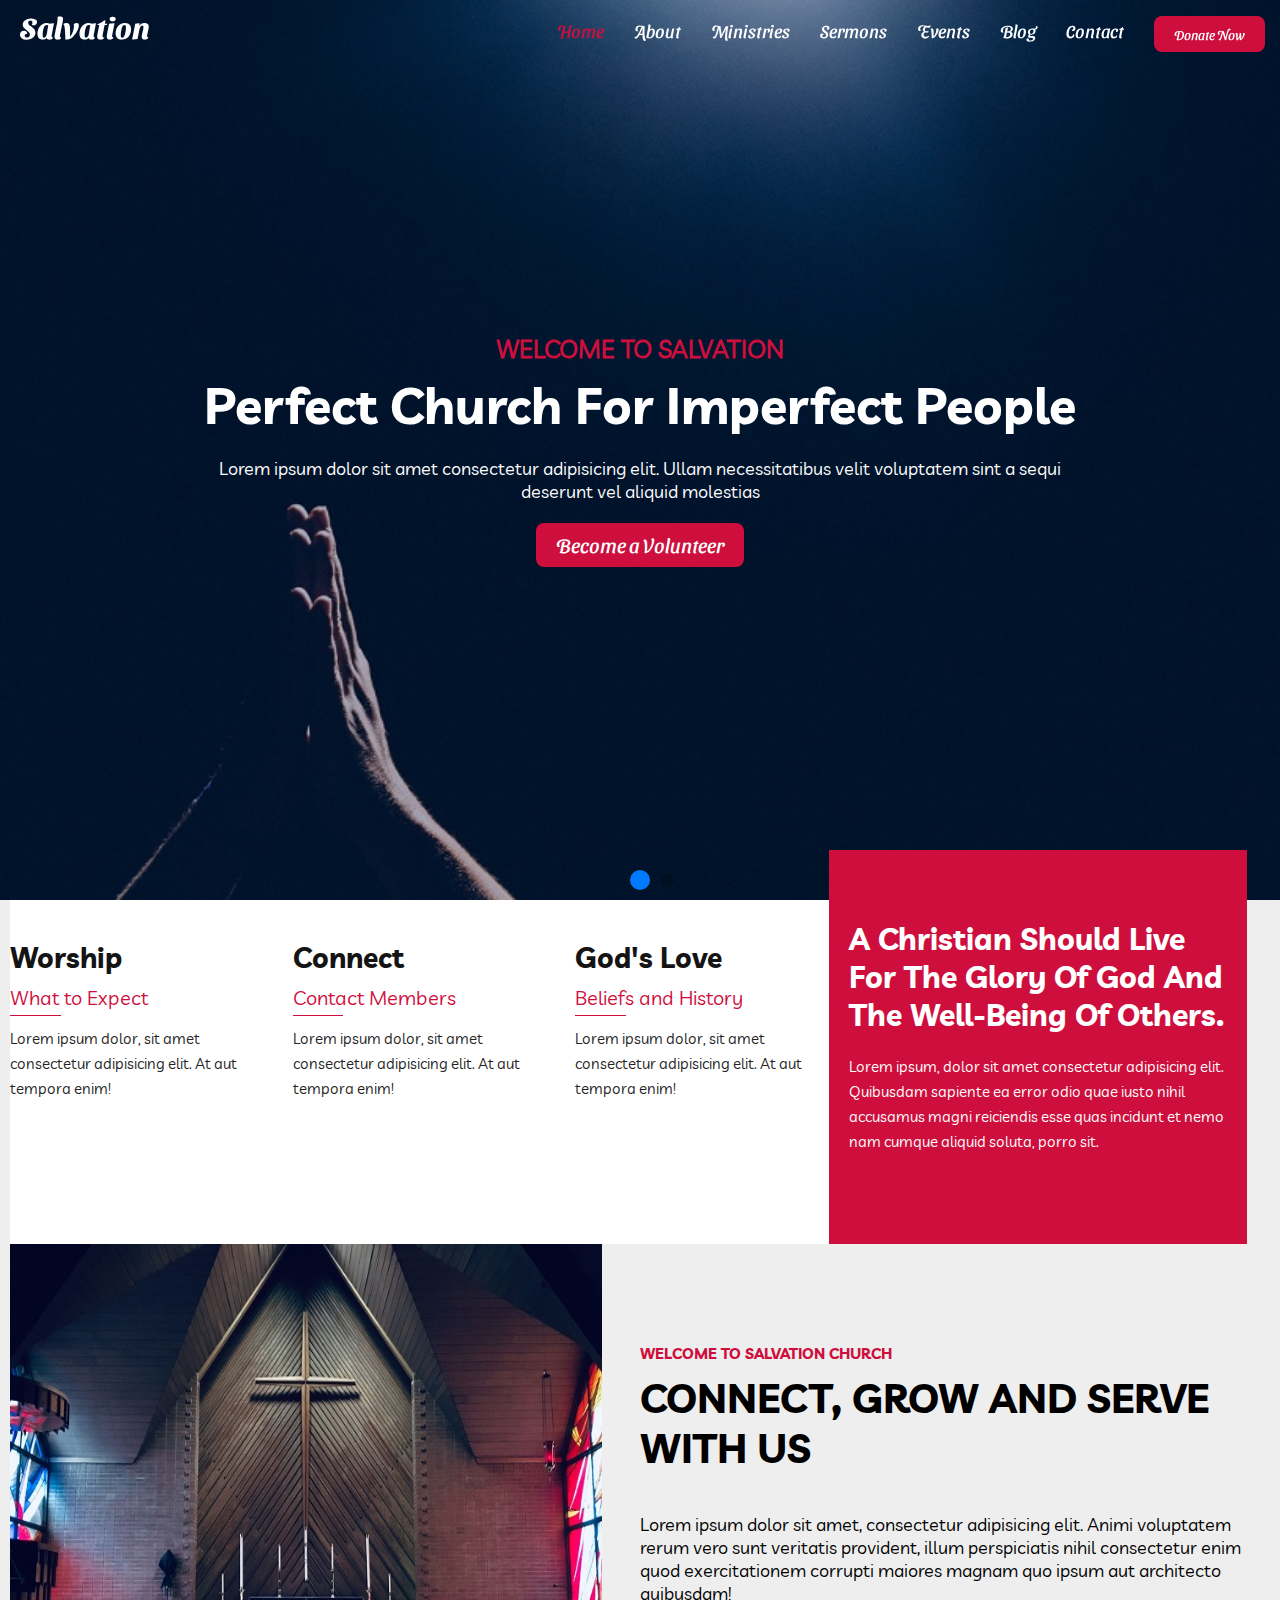
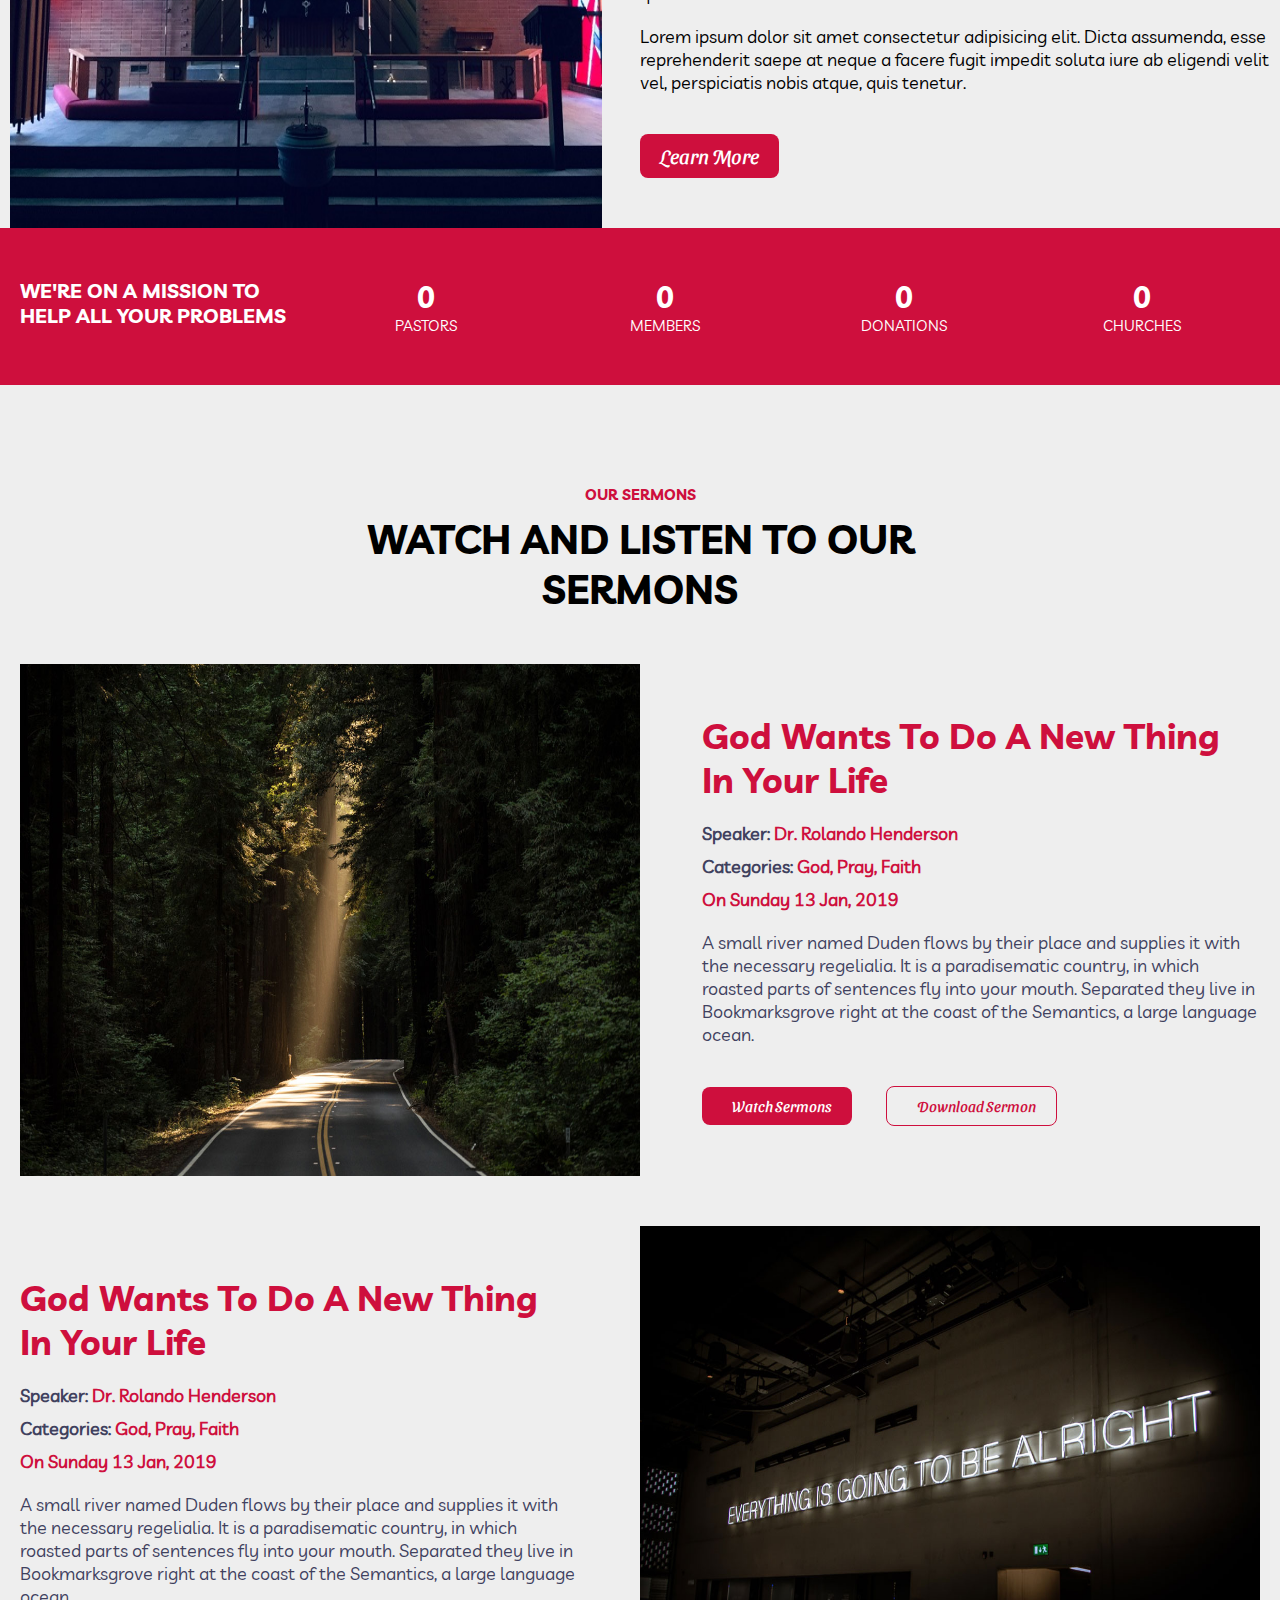
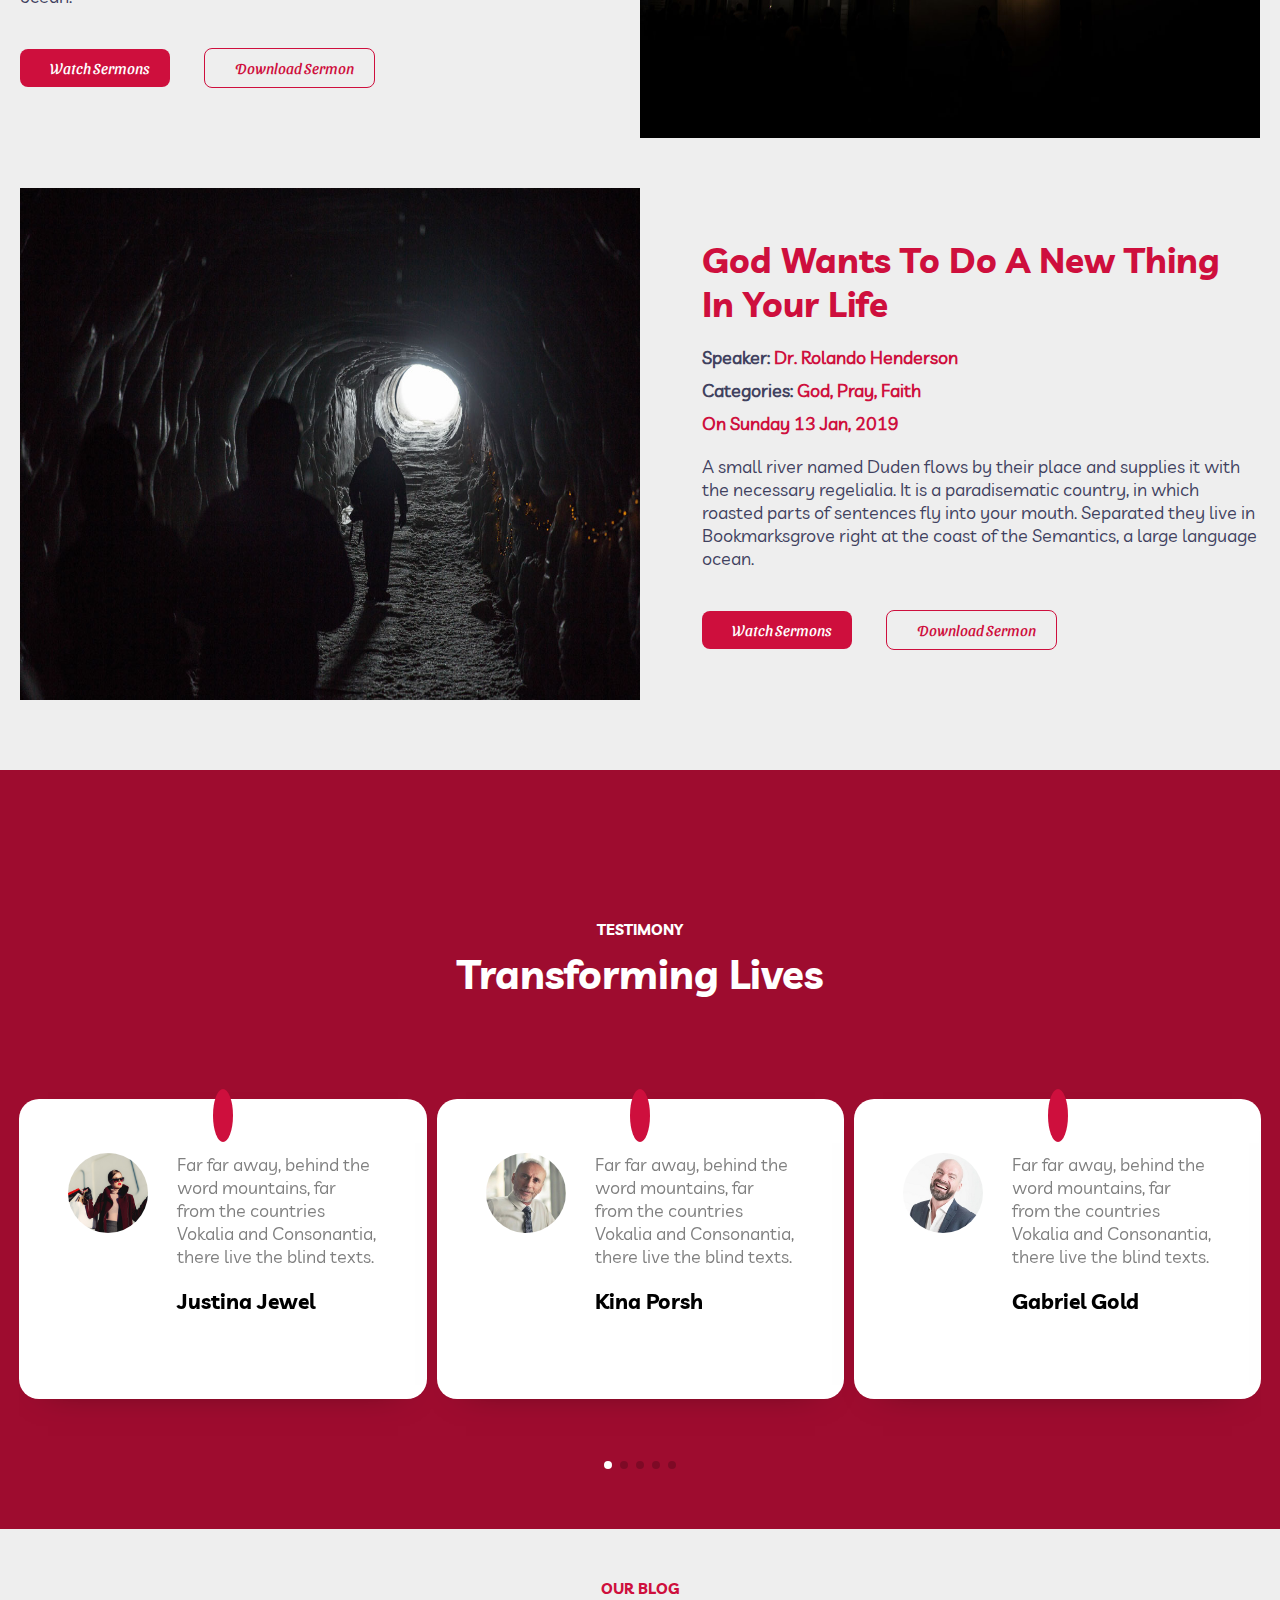
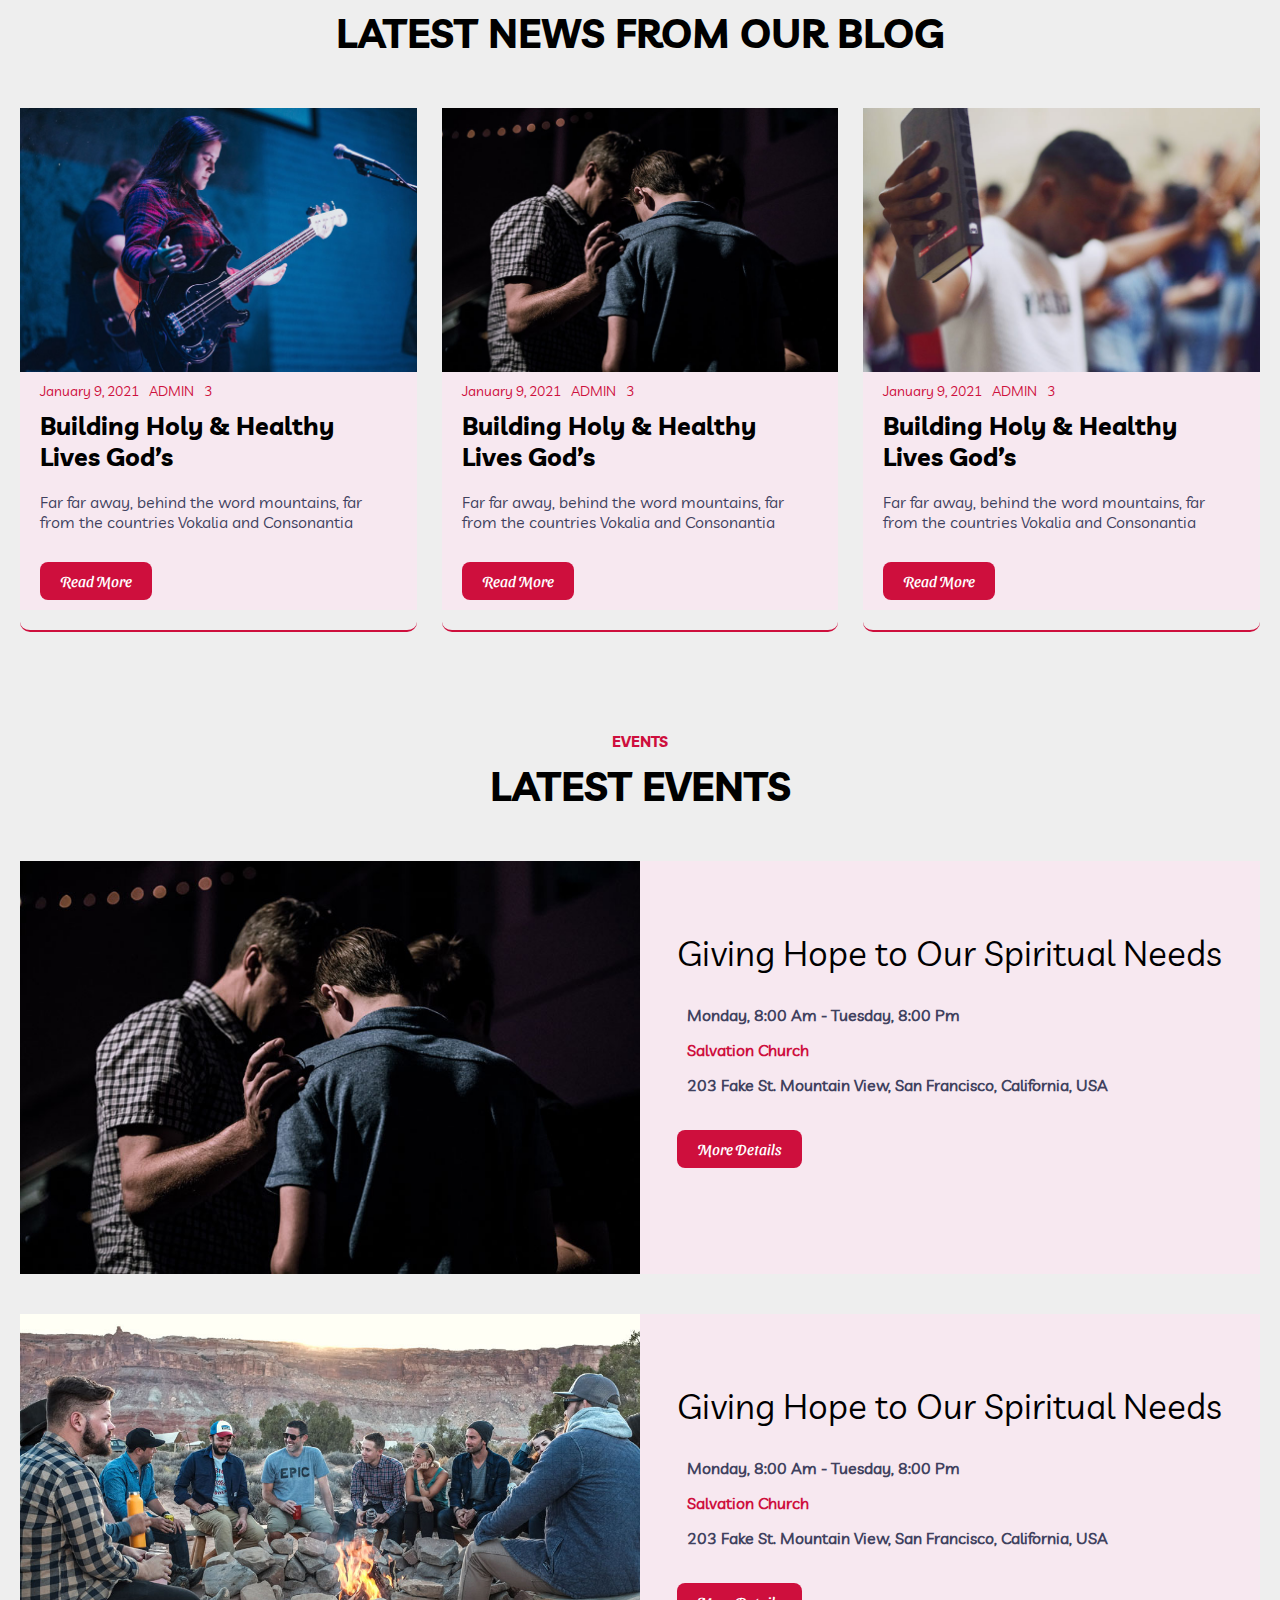
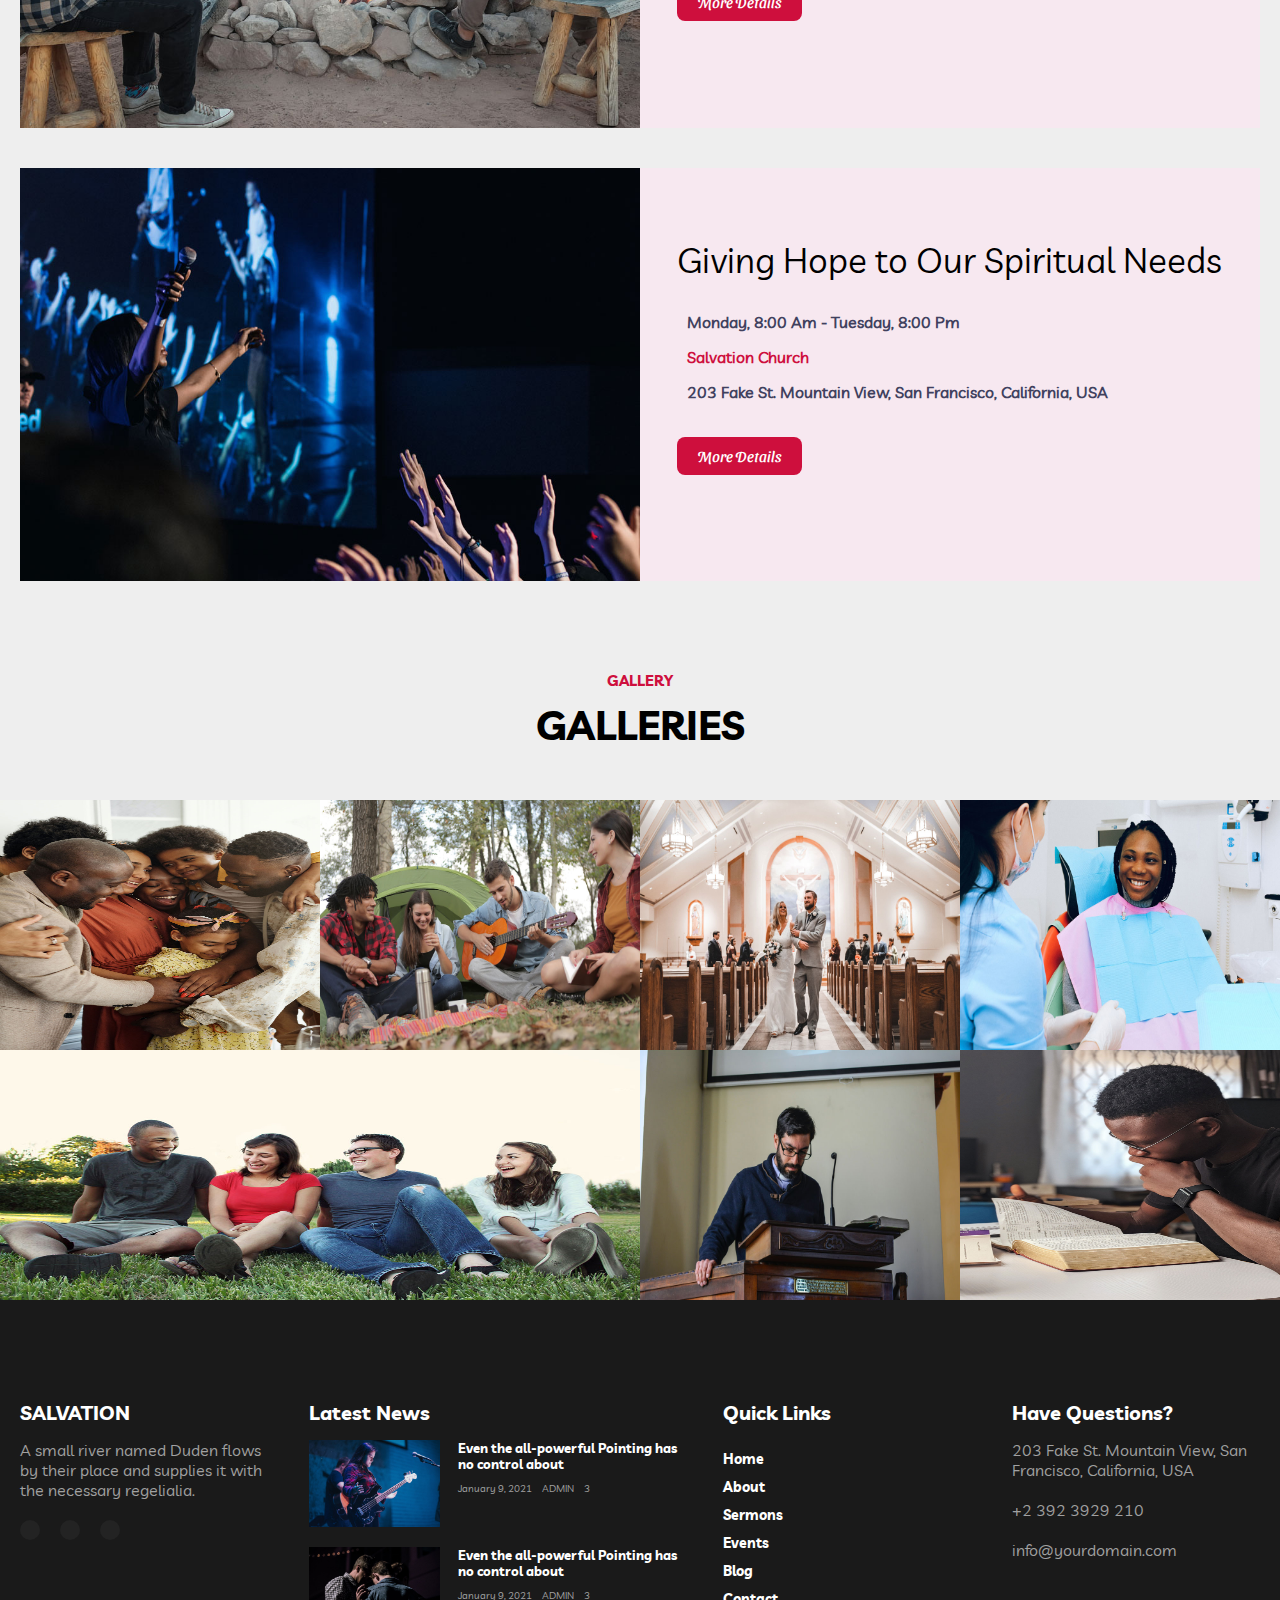
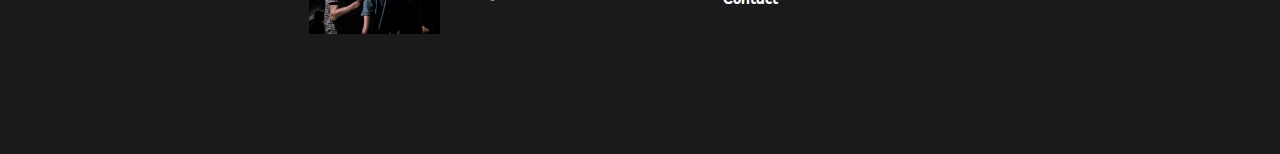
==== commit 7fc9cff5: "Finished Ministries Page" ====
--- a/index.html
+++ b/index.html
@@ -28,7 +28,7 @@
                 <ul>
                     <a href="#"><li id="active">Home</li></a>
                     <a href="about.html"><li>About</li></a>
-                    <a href="minster.html"><li>Ministers</li></a>
+                    <a href="minster.html"><li>Ministries</li></a>
                     <a href="sermon.html"><li>Sermons</li></a>
                     <a href="event.html"><li>Events</li></a>
                     <a href="blog.html"><li>Blog</li></a>
--- a/style.css
+++ b/style.css
@@ -13,6 +13,10 @@
 @font-face{
     src: url('font/oswbb.ttf');
     font-family: 'oswald_bold';
+}
+@font-face{
+    src: url('font/Oswald-Regular.ttf');
+    font-family: 'oswald_reg';
 }
 *{
     margin: 0;
@@ -681,6 +685,9 @@
 .h{
     text-align: center;
 }
+#h{
+    margin-top: 30px;
+}
 .h #p{
     font-size: 15px;
     font-weight: bold;
@@ -732,10 +739,106 @@
     color:#fff;
     padding-top: 20px;
 }
-
-
-
-
+.j{
+    padding: 50px 20px;
+    text-align: center;
+    background: #fff;
+}
+.j #p{
+    font-size: 15px;
+    font-weight: bold;
+    font-family: 'oswald_bold';
+    text-transform: uppercase;
+    padding-bottom: 10px;
+    color: #ce0f3d;
+}
+.j h1{
+    font-size: 40px;
+    padding-bottom: 50px;
+}
+.j .mom{
+    display: flex;
+    justify-content: space-between;
+    flex-wrap: wrap;
+}
+.j .mom .pa{
+    width: 24%;
+}
+.j .mom .pa .one{
+    width: 100%;
+    overflow: hidden;
+    height: 300px;
+}
+.j .mom .pa .one img{
+    width: 100%;
+    height: 100%;
+}
+.j .mom .pa .two{
+    width: 100%;
+    display: flex;
+    justify-content: center;
+    margin-top: -25px;
+}
+.j .mom .pa .two div{
+    width: 80%;
+    background: #ce0f3d;
+    color: white;
+    padding: 10px 0;
+    border-radius: 10px;
+}
+.j .mom .pa .two div p{
+    color: rgba(238, 238, 238, 0.473);
+    letter-spacing: 1px;
+}
+.k{
+    padding: 80px 20px;
+    display: flex;
+    flex-wrap: wrap;
+    justify-content: space-between;
+    background: #fff;
+}
+.k .one{
+    width: 32%;
+    background: #f7e8f0;
+    margin-bottom: 30px;
+}
+.k .one #one{
+    width: 100%;
+}
+.k .one #one img{
+    width: 100%;
+}
+.k .one #two{
+    padding: 20px;
+}
+.k .one #two h2{
+    font-size: 25px;
+    margin-bottom: 25px;
+    font-family: 'oswald_reg';
+    letter-spacing: 1px;
+}
+.k .one #two p{
+    font-size: 16px;
+    color: #40415e;
+    padding-right: 10px;
+    padding-bottom: 20px;
+}
+.k .one #two button{
+    padding: 10px 20px;
+    background: #ce0f3d;
+    color: #fff;
+    border: none;
+    border-radius: 8px;
+    margin-top: 10px;
+    font-size: 15px;
+    outline: none;
+    margin-right: 30px;
+}
+.k .one #two button:hover{
+    background: none;
+    border: 1px solid #ce0f3d;
+    color: #ce0f3d;
+}
 
 
 footer{
@@ -836,6 +939,9 @@
     .g .mom .right{
         padding-top: 40px;
     }
+    .i #one{
+        padding-top: 60%;
+    }
 }
 
 /*---------------------------------------------------------------------------------------------------------------------------------------------------*/
@@ -892,6 +998,16 @@
         width: 100%;
         padding-bottom: 20px;
         text-align: center;
+    }
+    .i #one{
+        padding-top: 50%;
+    }
+    .j .mom .pa {
+        width: 48%;
+        margin-bottom: 20px;
+    }
+    .k .one{
+        width: 48%;
     }
 }
 
@@ -937,6 +1053,24 @@
         padding-left: 10px;
         padding-right: 10px;
     }
+    .i #one {
+        padding-top: 100%;
+    }
+    .j .mom .pa {
+        width: 100%;
+    }
+    .j .mom .pa .one {
+        overflow: unset;
+        height: unset;
+    }
+    .j .mom .pa .one img {
+        height: unset;
+    }
+    .k .one{
+        width: 100%;
+    }
+
+
     footer{
         padding: 60px 10px;
     }
@@ -970,4 +1104,25 @@
     .h .mom div img{
         height: unset;
     }
-}+    .i #one {
+        padding-left: 20px;
+    }
+    .k{
+        padding: 100px 10px;
+    }
+}
+/*---------------------------------------------------------------------------------------------------------------------------------------------------------*/
+@media  screen and (max-width: 360px){
+    .i #one h1{
+        font-size: 30px;
+    }
+    .i #one #two div h2{
+        font-size: 20px;
+    }
+}
+/*---------------------------------------------------------------------------------------------------------------------------------------------------------*/
+@media  screen and (min-height: 1024px){
+    .i{
+        height: unset;
+    }
+}
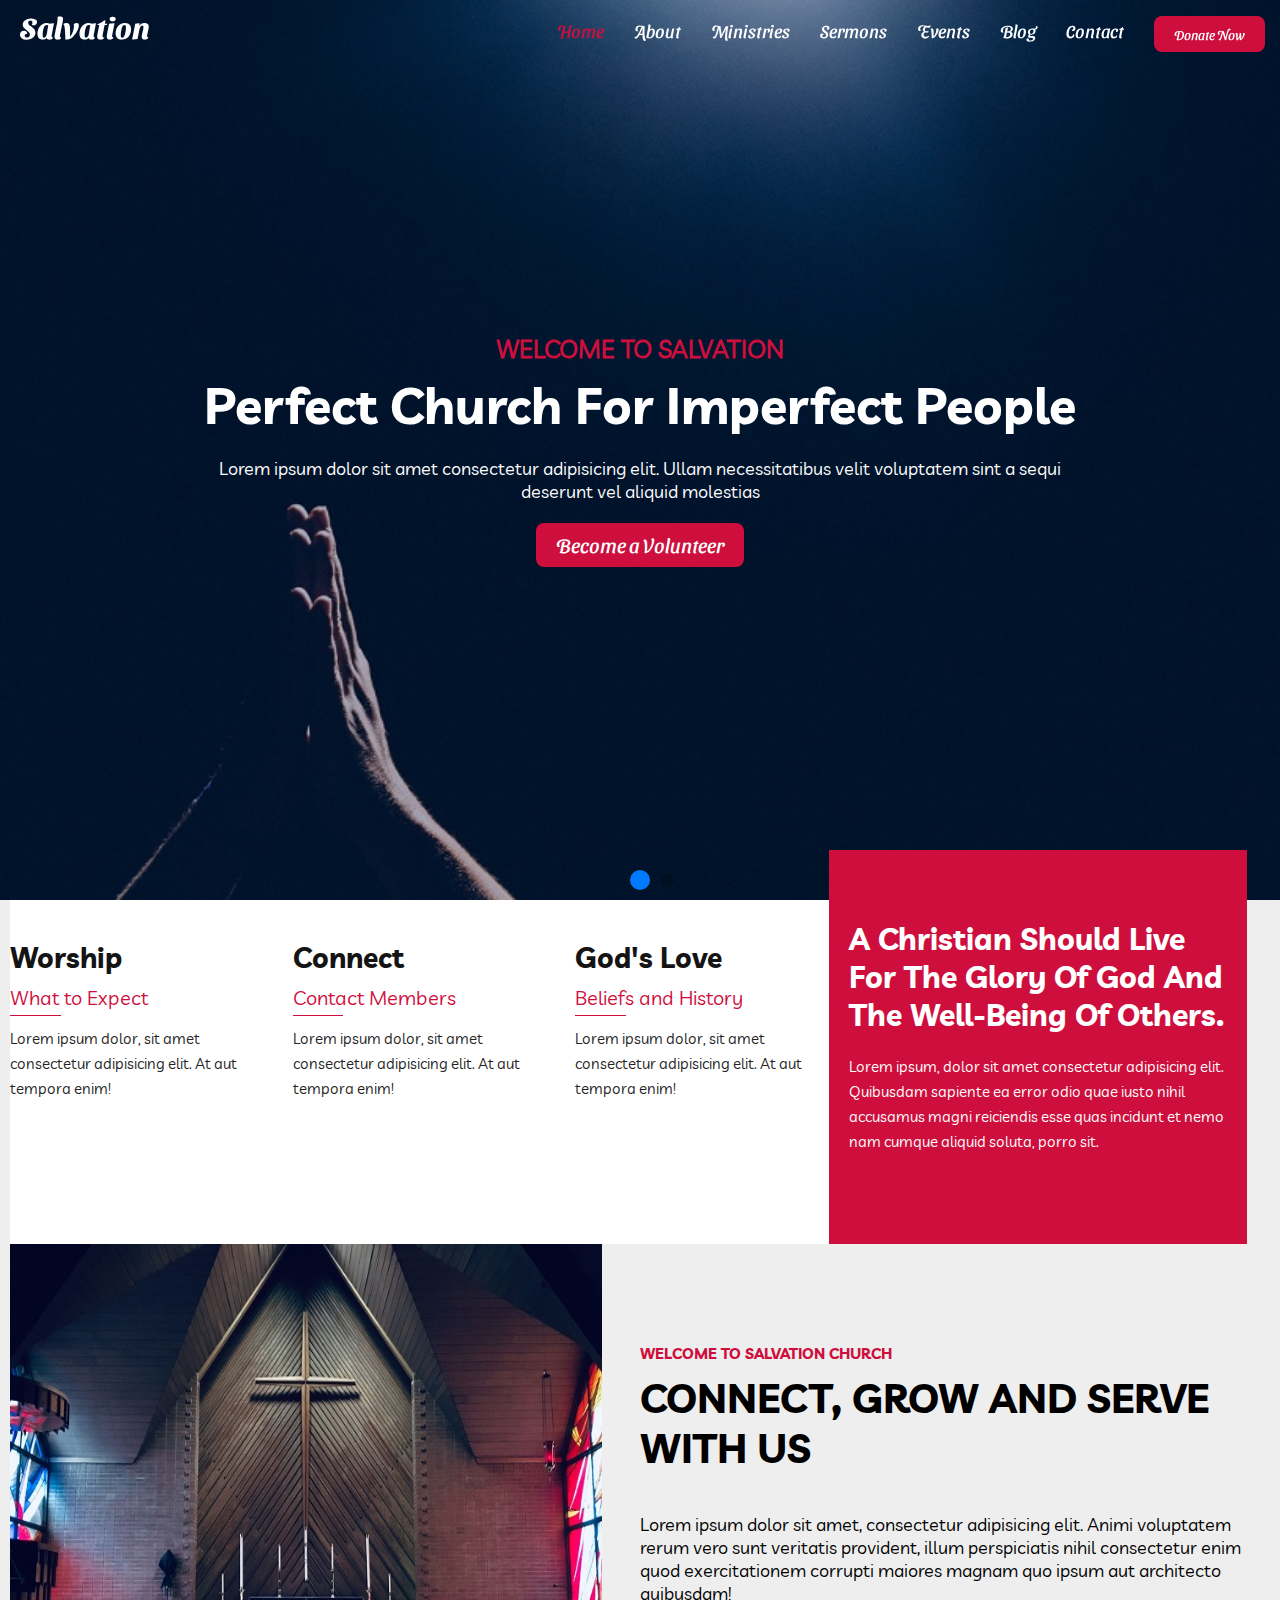
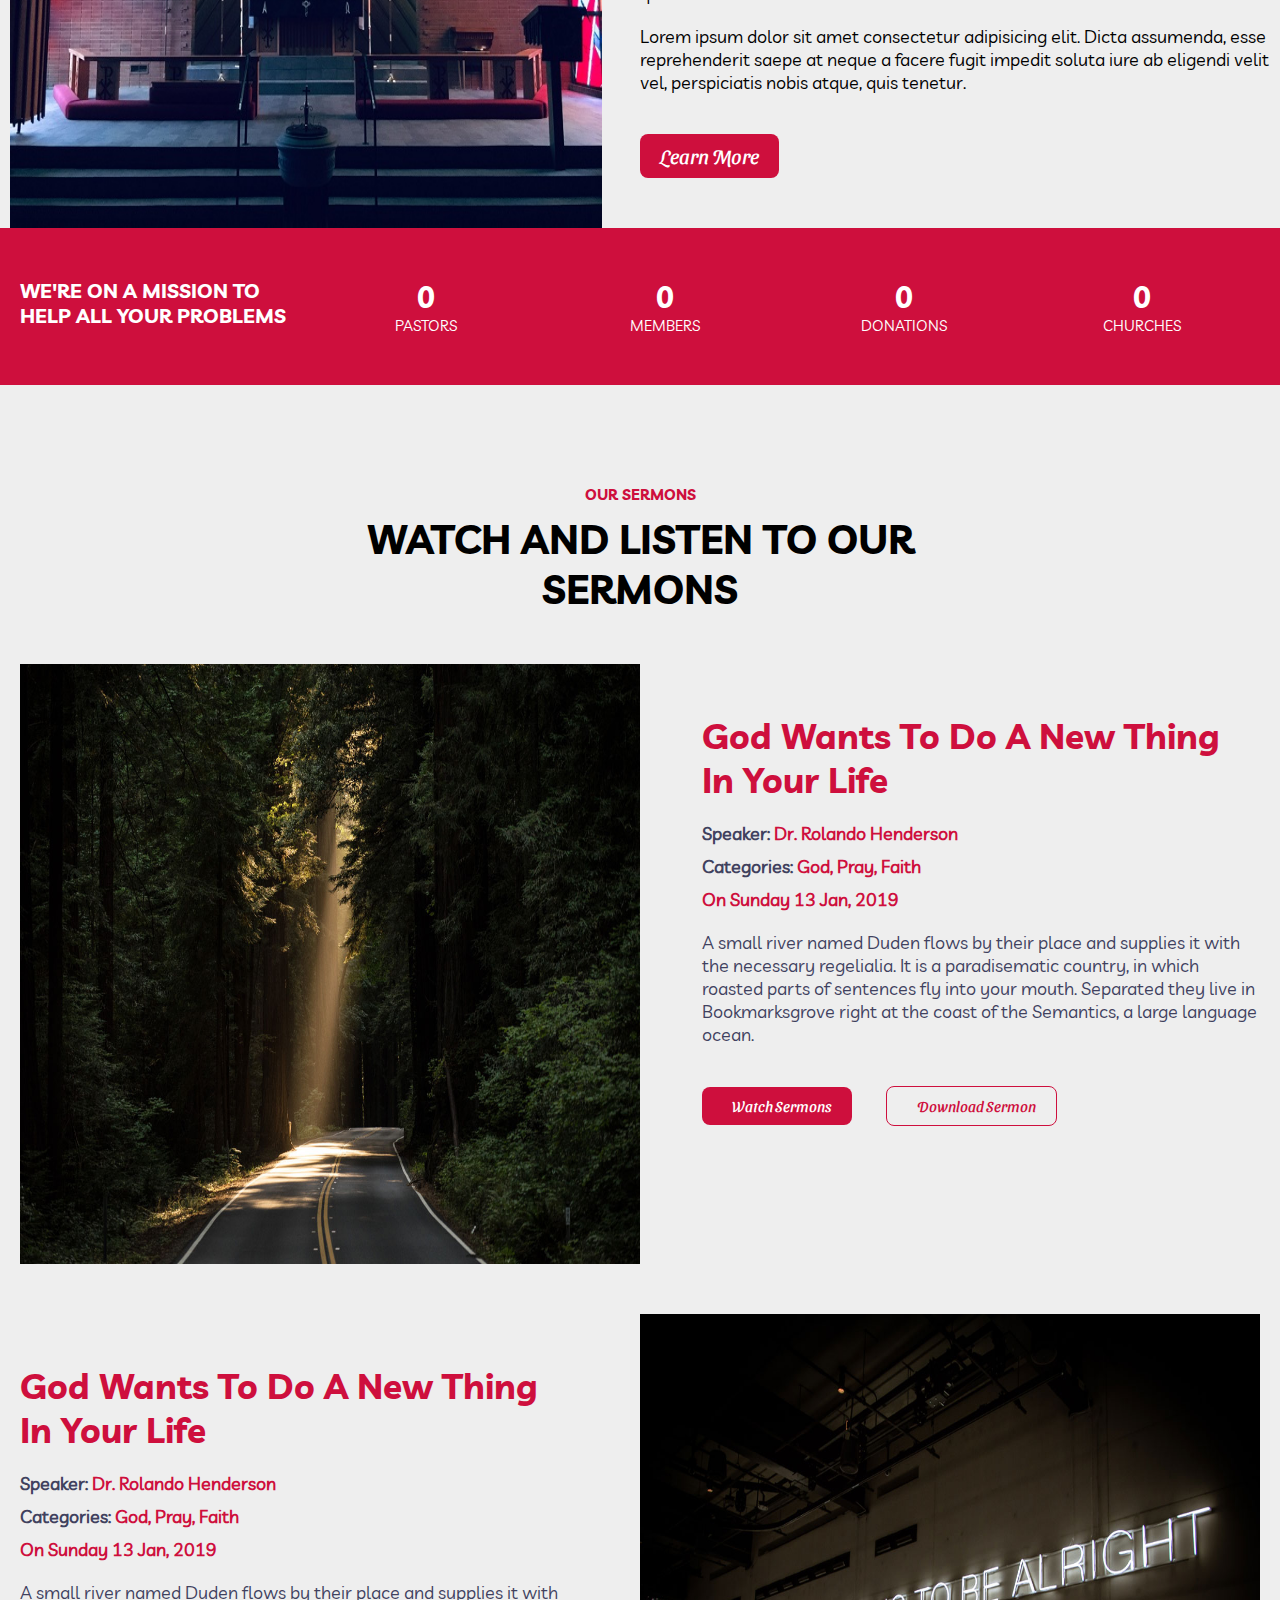
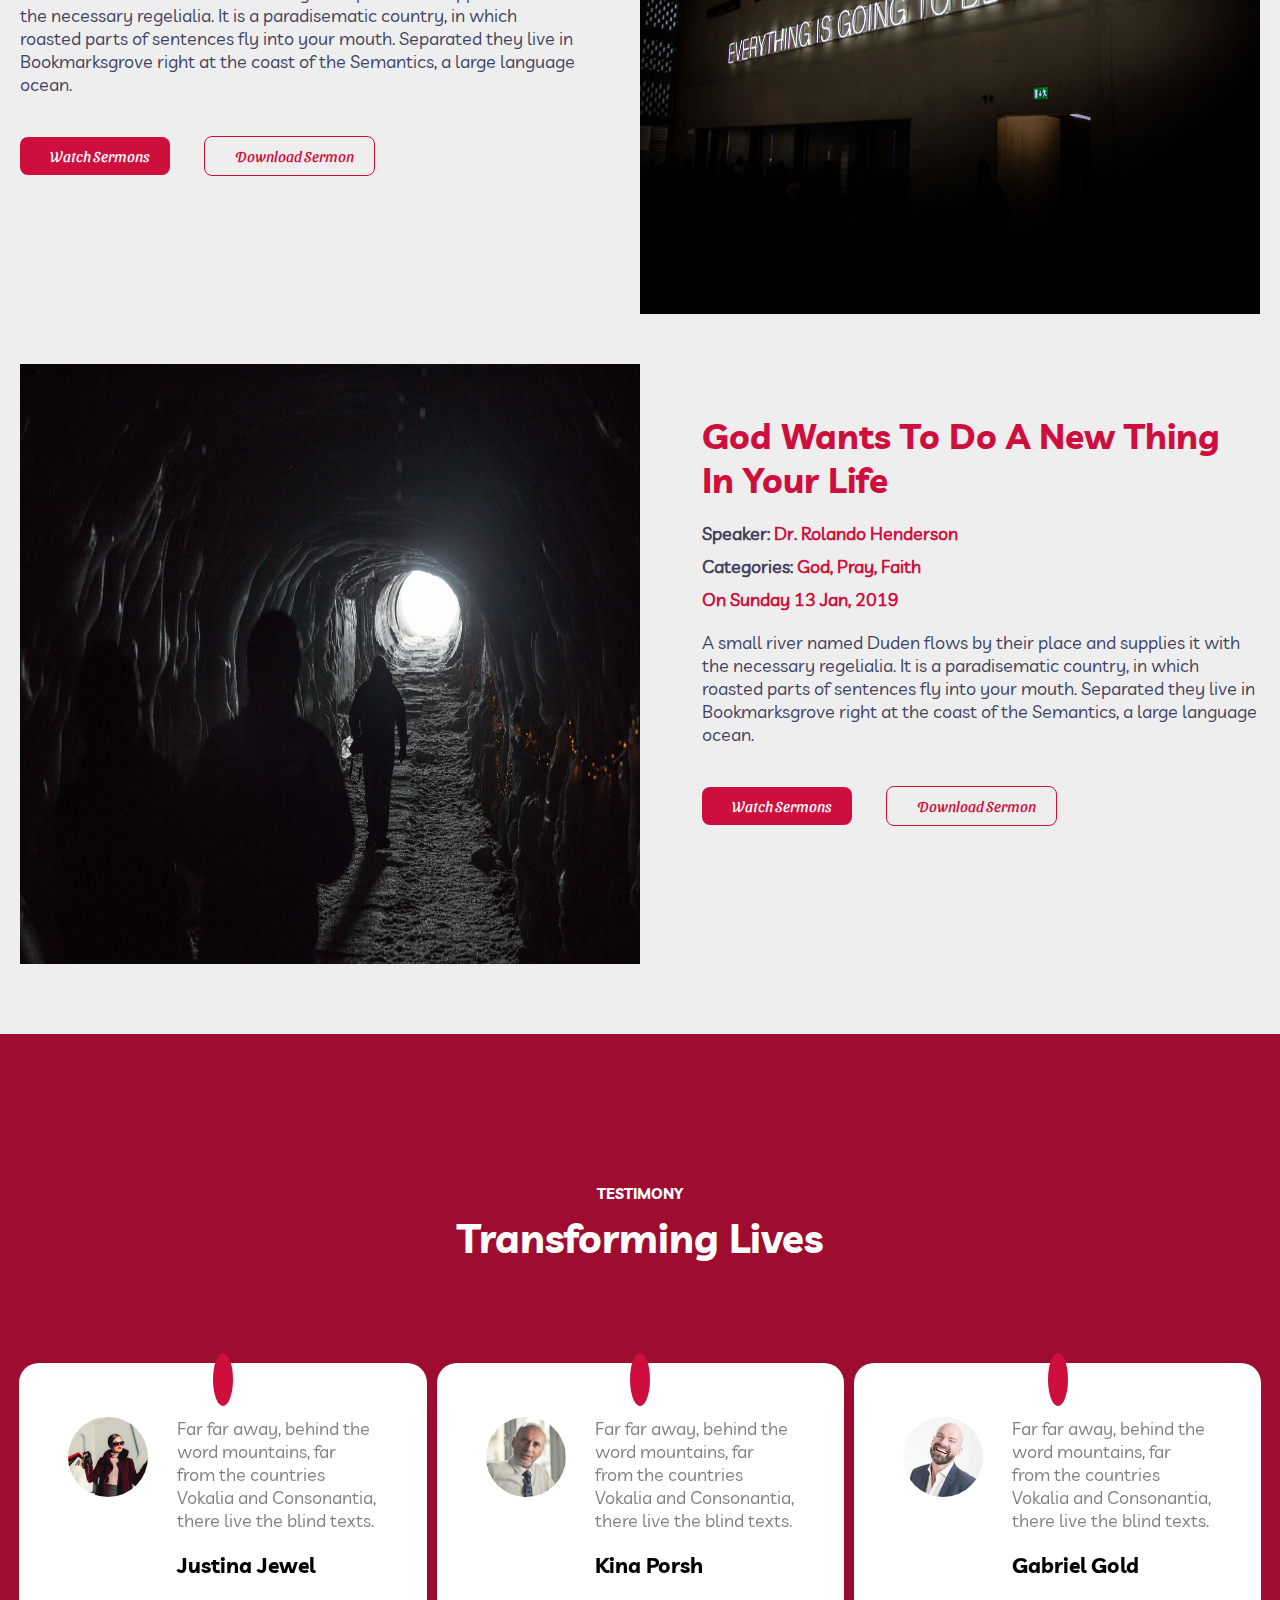
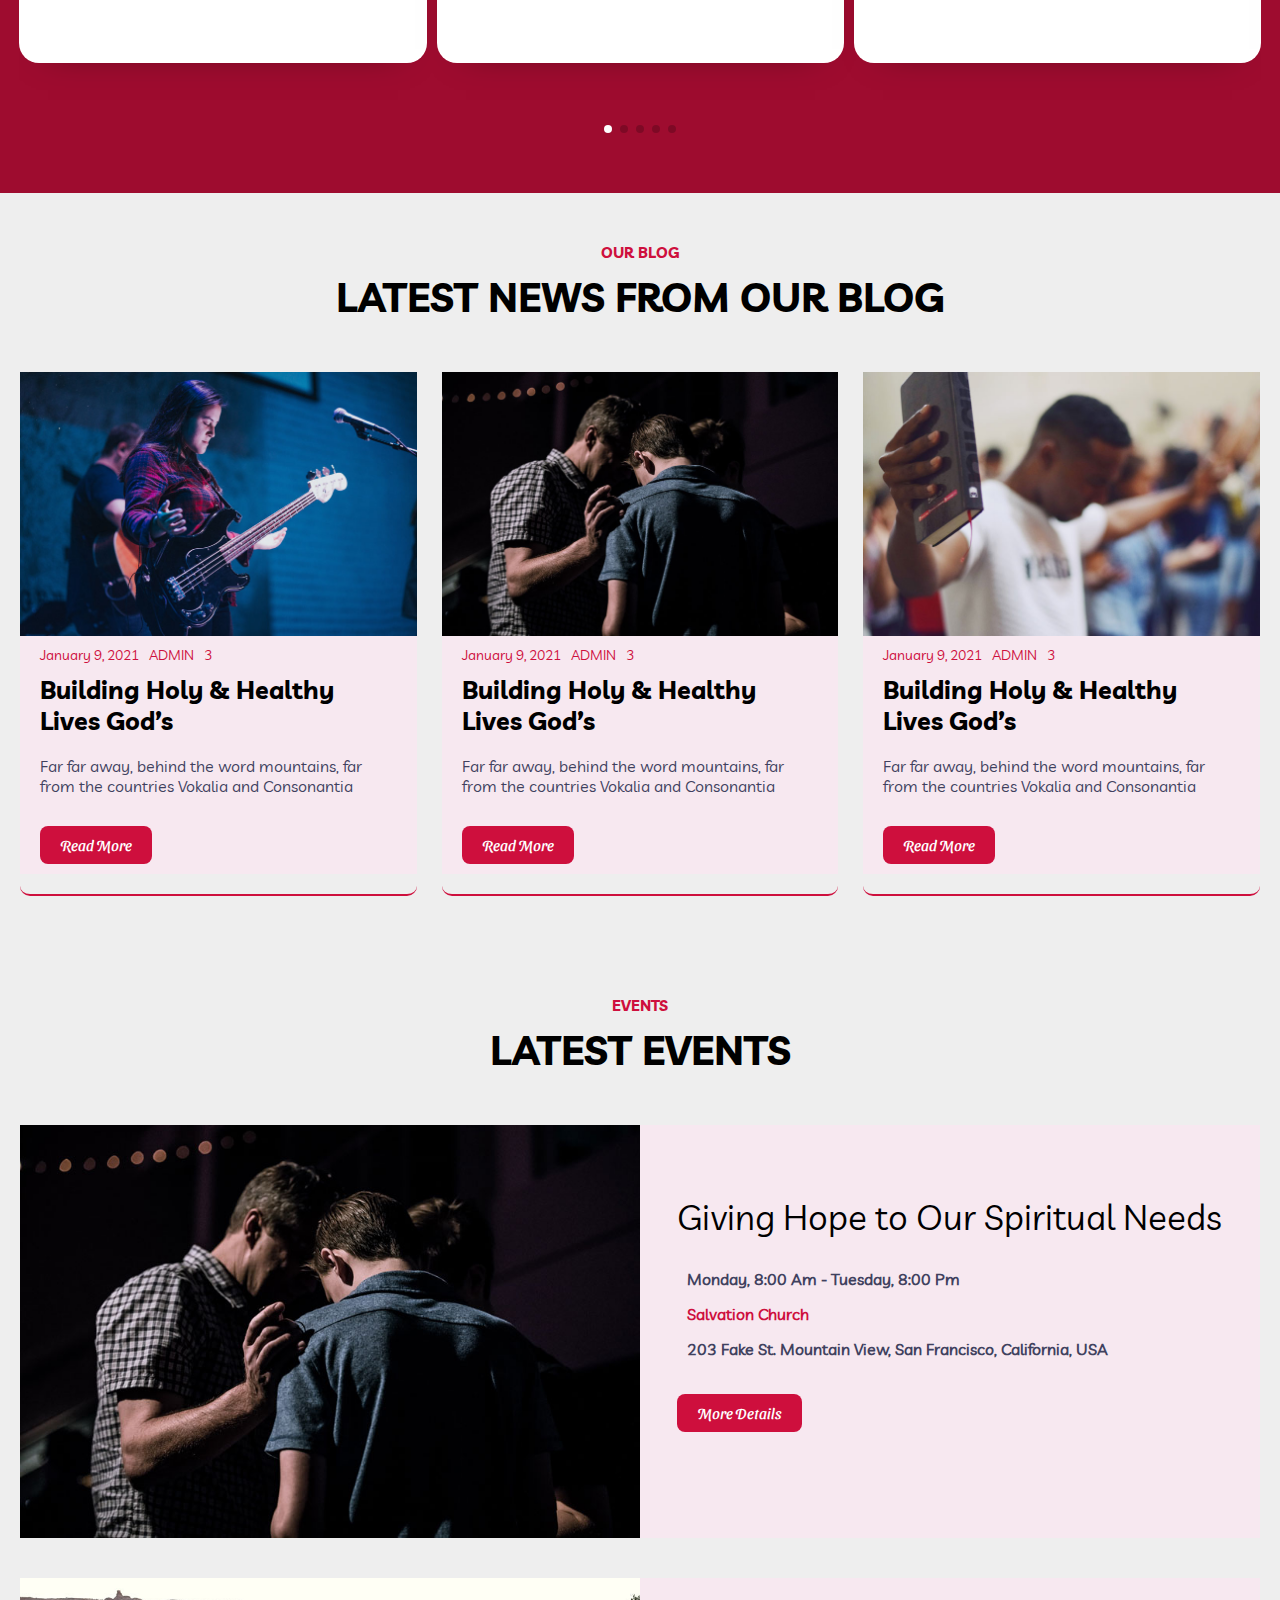
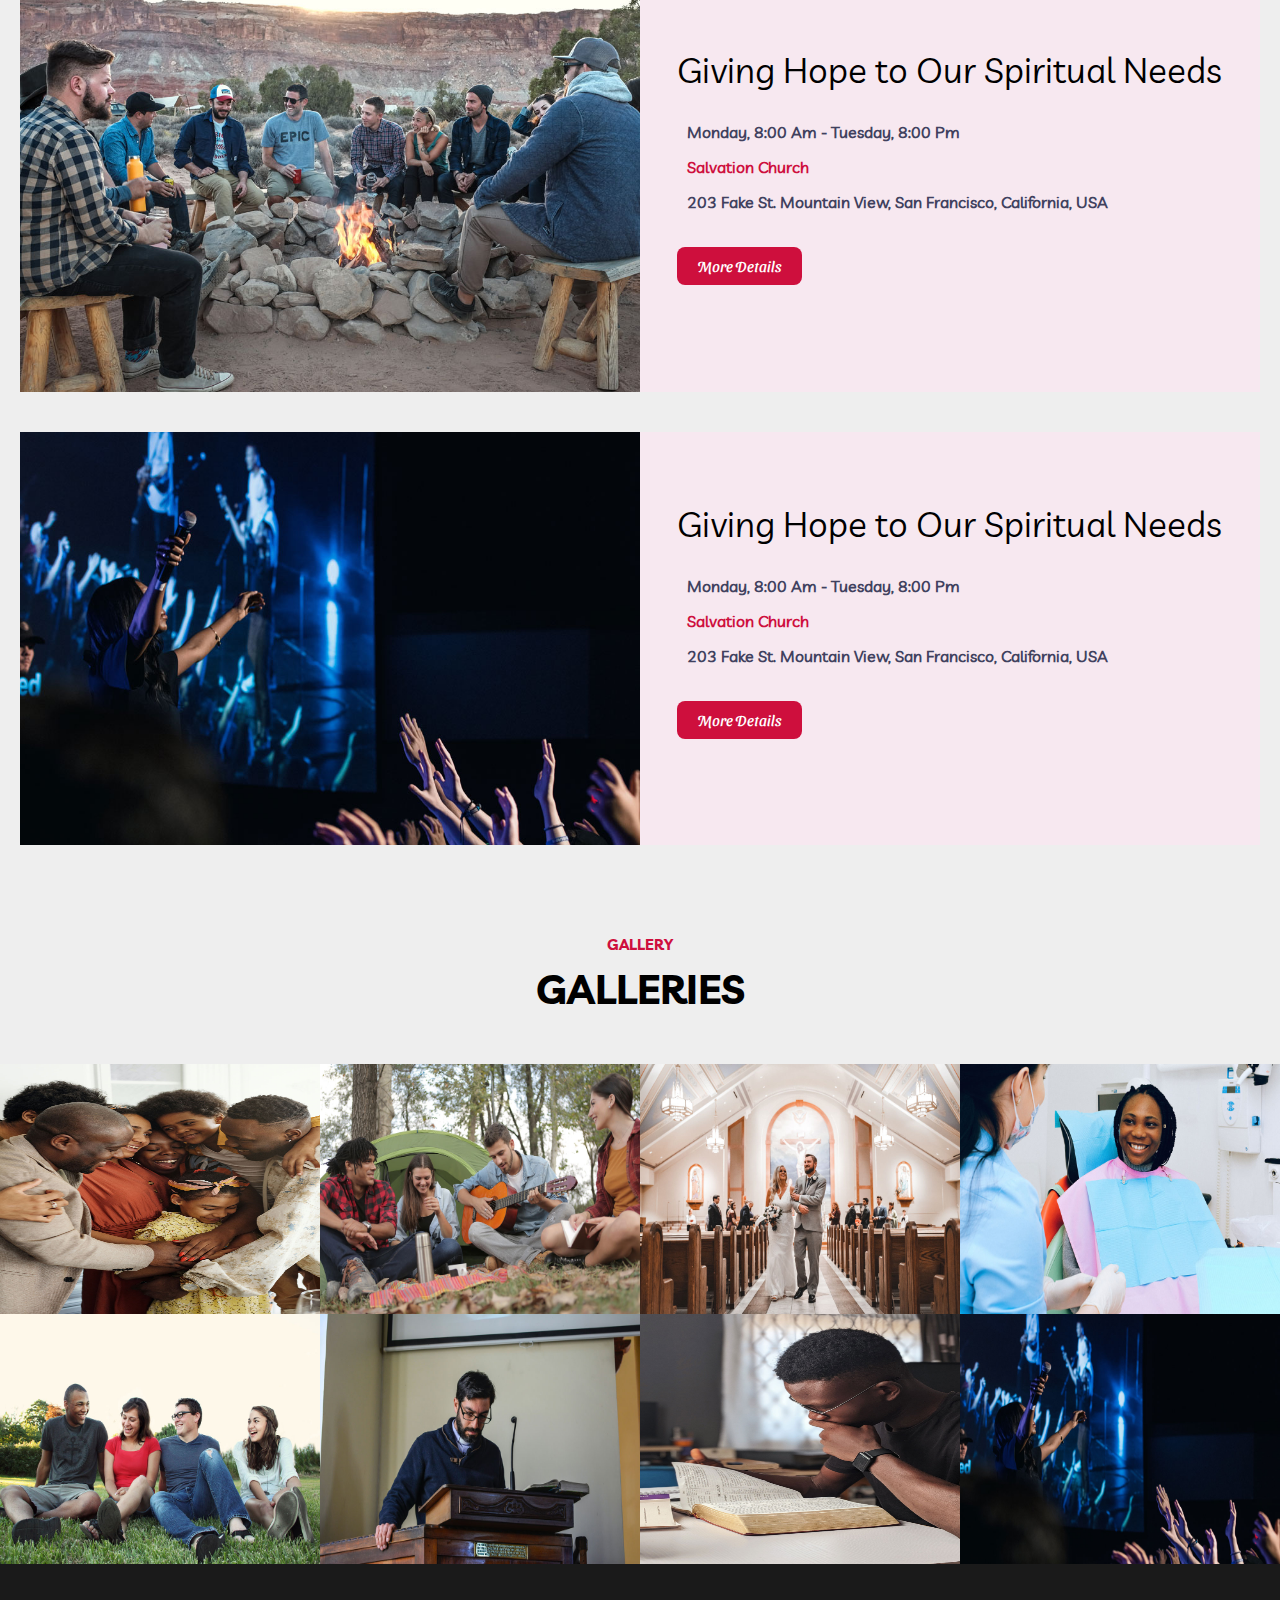
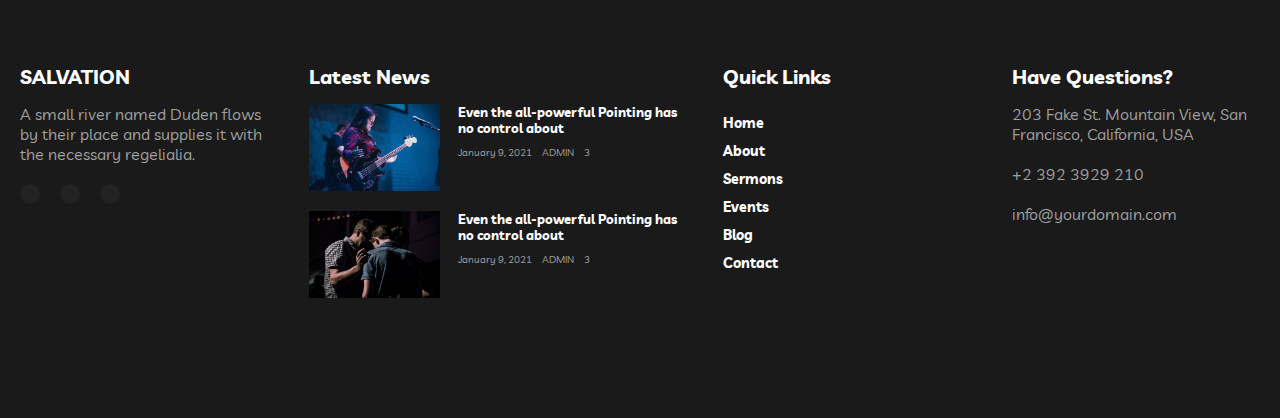
==== commit 5171115c: "review" ====
--- a/index.html
+++ b/index.html
@@ -152,8 +152,10 @@
                 <p><span>Categories: </span> God, Pray, Faith</p>
                 <p>On Sunday 13 Jan, 2019</p>
                 <p id="ps">A small river named Duden flows by their place and supplies it with the necessary regelialia. It is a paradisematic country, in which roasted parts of sentences fly into your mouth. Separated they live in Bookmarksgrove right at the coast of the Semantics, a large language ocean.</p>
-                <button><i class="fas fa-play"></i>Watch Sermons</button>
-                <a href="./sermon.html"><button id="but"><i class="fas fa-download"></i>Download Sermon</button></a>
+               <div>
+                    <button><i class="fas fa-play"></i>Watch Sermons</button>
+                    <a href="./sermon.html"><button id="but"><i class="fas fa-download"></i>Download Sermon</button></a>
+               </div>
             </div>
         </div>
         <div class="mom" id="mom">
@@ -163,8 +165,10 @@
                 <p><span>Categories: </span> God, Pray, Faith</p>
                 <p>On Sunday 13 Jan, 2019</p>
                 <p id="ps">A small river named Duden flows by their place and supplies it with the necessary regelialia. It is a paradisematic country, in which roasted parts of sentences fly into your mouth. Separated they live in Bookmarksgrove right at the coast of the Semantics, a large language ocean.</p>
-                <button><i class="fas fa-play"></i>Watch Sermons</button>
-                <a href="./sermon.html"><button id="but"><i class="fas fa-download"></i>Download Sermon</button></a>
+               <div>
+                    <button><i class="fas fa-play"></i>Watch Sermons</button>
+                    <a href="./sermon.html"><button id="but"><i class="fas fa-download"></i>Download Sermon</button></a>
+               </div>
             </div>
             <div class="left">
                 <img src="./img/three.jpg" alt="">
@@ -180,8 +184,10 @@
                 <p><span>Categories: </span> God, Pray, Faith</p>
                 <p>On Sunday 13 Jan, 2019</p>
                 <p id="ps">A small river named Duden flows by their place and supplies it with the necessary regelialia. It is a paradisematic country, in which roasted parts of sentences fly into your mouth. Separated they live in Bookmarksgrove right at the coast of the Semantics, a large language ocean.</p>
-                <button><i class="fas fa-play"></i>Watch Sermons</button>
-                <a href="./sermon.html"><button id="but"><i class="fas fa-download"></i>Download Sermon</button></a>
+               <div>
+                    <button><i class="fas fa-play"></i>Watch Sermons</button>
+                    <a href="./sermon.html"><button id="but"><i class="fas fa-download"></i>Download Sermon</button></a>
+               </div>
             </div>
         </div>
     </section>
@@ -346,9 +352,10 @@
             <div><img src="./img/gallery1.jpg" alt=""></div>
             <div><img src="./img/gallery2.jpg" alt=""></div>
             <div><img src="./img/gallery3.jpg" alt=""></div>
-            <div id="lag"><img src="./img/gallery4.jpg" alt=""></div>
+            <div><img src="./img/gallery4.jpg" alt=""></div>
             <div><img src="./img/gallery5.jpg" alt=""></div>
             <div><img src="./img/gallery6.jpg" alt=""></div>
+            <div><img src="./img/event1.jpg" alt=""></div>
         </div>
     </section>
     <footer>
--- a/style.css
+++ b/style.css
@@ -80,7 +80,7 @@
     color: white;
 }
 .collapse{
-    height: 30rem;
+    height: 34rem;
 }
 .nav ul{
     display: flex;
@@ -411,6 +411,7 @@
 }
 .d .mom .left{
     width: 50%;
+    height: 600px;
 }
 .d .mom .left img{
     width: 100%;
@@ -730,6 +731,16 @@
 .i #one #two{
     display: flex;
 }
+.i #one #two a{
+    color: white;
+    text-decoration: none;
+}
+.i #one #two .fas{
+    font-size: 14px;
+}
+.i #one #two a:hover{
+    color: #ce0f3d;
+}
 .i #one #two div{
    padding-right: 20px;
    color: #fff;
@@ -839,7 +850,478 @@
     border: 1px solid #ce0f3d;
     color: #ce0f3d;
 }
-
+.d .mom2{
+    display: flex;
+    justify-content: center;
+}
+.d .mom2 div{
+    border: 1px solid #40415eaf;
+    margin-right: 15px;
+    border-radius: 50%;
+    font-size: 15px;
+    padding: 10px;
+}
+.d .mom2 div#active{
+    border: none;
+    background: #ce0f3d;
+    color: white;
+}
+.d .mom2 div:hover{
+    background: #ce0f3d;
+    color: #fff;
+    border: none;
+}
+.f .mom2{
+    display: flex;
+    justify-content: center;
+    margin-top: 20px;
+}
+.f .mom2 div{
+    border: 1px solid #40415eaf;
+    margin-right: 15px;
+    border-radius: 50%;
+    font-size: 15px;
+    padding: 10px;
+}
+.f .mom2 div#active{
+    border: none;
+    background: #ce0f3d;
+    color: white;
+}
+.f .mom2 div:hover{
+    background: #ce0f3d;
+    color: #fff;
+    border: none;
+}
+#f .mom #one{
+    margin-bottom: 30px;
+}
+.l{
+    padding: 50px 20px;
+    display: flex;
+    justify-content: space-between;
+    background: #fff;
+}
+.l .left{
+    width: 65%;
+}
+.l .left #one{
+    padding-bottom: 30px;
+}
+.l .left #one div{
+    width: 100%;
+} 
+.l .left #one div img{
+    width: 100%;
+}
+.l .left #one h1{
+    font-size: 35px;
+    font-family: 'oswald';
+    color: #000000cc;
+    font-weight: 100;
+    padding: 20px 0;
+}
+.l .left #one p{
+    color: #40415e;
+    font-size: 18px;
+    line-height: 25px;
+    padding-bottom: 10px;
+}
+.l .left #two{
+    padding-bottom: 30px;
+}
+.l .left #two div{
+    width: 100%;
+    margin-bottom: 20px;
+} 
+.l .left #two div img{
+    width: 100%;
+}
+.l .left #two h1{
+    font-size: 35px;
+    font-family: 'oswald';
+    color: #000000cc;
+    font-weight: 100;
+    padding: 20px 0;
+}
+.l .left #two p{
+    color: #40415e;
+    font-size: 18px;
+    line-height: 25px;
+    padding-bottom: 15px;
+}
+.l .left #three{
+    display: flex;
+    flex-wrap: wrap;
+    margin-bottom: 50px;
+}
+.l .left #three a{
+    text-decoration: none;
+    color: black;
+    border: 1px solid #40415e7c;
+    padding: 5px 7px;
+    border-radius: 5px;
+    font-size: 12px;
+    margin-bottom: 10px;
+    margin-right: 7px;
+}
+.l .left #three a:hover{
+    border: 1px solid black;
+}
+.l .left #four{
+    display: flex;
+    justify-content: space-between;
+    background: #f4f4f4;
+    padding: 20px;
+}
+.l .left #four .left1{
+    width: 20%;
+}
+.l .left #four .left1 img{
+    width: 100%;
+}
+.l .left #four .right1{
+    width: 75%;
+}
+.l .left #four .right1 h1{
+    font-size: 25px;
+    padding-bottom: 20px;
+    color: #000000cc;
+}
+.l .left #four .right1 p{
+    color: #40415e;
+    font-size: 18px;
+    line-height: 25px;
+    padding-bottom: 15px;
+}
+.l .left #five{
+    padding: 50px 20px;
+}
+.l .left #five h1{
+    font-size: 40px;
+    padding-bottom: 50px;
+    color: #000000cc;
+    font-family: 'oswald';
+}
+.l .left #five .mom{
+    display: flex;
+    justify-content: space-between;
+    margin-bottom: 40px;
+}
+.l .left #five .mom .left2{
+    width: 7%;
+}
+.l .left #five .mom .left2 img{
+    width: 100%;
+    border-radius: 50%;
+}
+.l .left #five .mom .right2{
+    width: 90%;
+}
+.l .left #five .mom .right2 h2{
+    font-size: 20px;
+    padding-bottom: 10px;
+    color: #000000cc;
+    font-family: 'oswald';
+}
+.l .left #five .mom .right2 p{
+    color: #40415e;
+    font-size: 14px;
+    line-height: 25px;
+    padding-bottom: 7px;
+}
+.l .left #five .mom .right2 p#red{
+    color: #ce0f3d;
+    font-size: 14px;
+}
+.l .left #five .mom .right2 button{
+    padding: 5px 10px;
+    background: #ce0f3d;
+    color: #fff;
+    border: none;
+    border-radius: 8px;
+    margin-top: 10px;
+    font-size: 13px;
+    outline: none;
+    margin-right: 30px;
+}
+.l .left #five .mom .right2 button:hover{
+    background: none;
+    border: 1px solid #ce0f3d;
+    color: #ce0f3d;
+}
+.l #six h1{
+    font-size: 30px;
+    padding-bottom: 50px;
+    color: #000000cc;
+    font-family: 'oswald';
+}
+.l #six form{
+    background: #f4f4f4;
+    padding: 50px;
+}
+.l #six form p{
+    font-size: 16px;
+    padding: 20px 0;
+}
+.l #six form input{
+    width:100%;
+    font-size: 16px;
+    padding: 10px;
+    border: 1px solid #40415e44;
+    border-radius: 5px;
+}
+.l #six form textarea{
+    width:100%;
+    font-size: 16px;
+    padding: 10px;
+    border: 1px solid #40415e44;
+    border-radius: 5px;
+    resize: none;
+}
+.l #six form button{
+    padding: 5px 10px;
+    background: #ce0f3d;
+    color: #fff;
+    border: none;
+    border-radius: 8px;
+    margin-top: 10px;
+    font-size: 13px;
+    outline: none;
+    margin-right: 30px;
+}
+.l #six form button:hover{
+    background: none;
+    border: 1px solid #ce0f3d;
+    color: #ce0f3d;
+}
+
+
+
+.l .right{
+    width: 28%;
+}
+.l .right #one{
+    width: 100%;
+    display: flex;
+    align-items: center;
+    margin-bottom: 50px;
+}
+.l .right #one input{
+    width: 100%;
+    padding: 12px 5px;
+    font-size: 15px;
+    border: 1px solid #40415e36;
+    border-radius: 5px;
+}
+.l .right #one .fas{
+    font-size: 15px;
+    margin-left: -30px;
+}
+.l .right #two{
+    margin-bottom: 20px;
+}
+.l .right #two h1{
+    font-size: 25px;
+    padding-bottom: 20px;
+    color: #000000cc;
+}
+.l .right #two li{
+    list-style: none;
+    display: flex;
+    justify-content: space-between;
+    border-bottom: 1px solid #40415e36;
+    font-size: 15px;
+    letter-spacing: 1px;
+    padding-bottom: 10px;
+    margin-bottom: 20px;
+    cursor: pointer;
+}
+.l .right #two li .fas{
+    color: #40415e4f;
+}
+.l .right #two li:hover{
+    color: #ce0f3d;
+}
+.l .right #three h1{
+    font-size: 25px;
+    padding-bottom: 20px;
+    color: #000000cc;
+}
+.l .right #three .mom{
+    display: flex;
+    justify-content: space-between;
+    margin-bottom: 20px;
+}
+.l #three .mom .lefti{
+    width: 30%;
+}
+.l #three .mom .lefti img{
+    width: 100%;
+}
+.l #three .mom .righti{
+    width: 65%;
+}
+.l #three .mom .righti h2{
+    font-size: 15px;
+    color: #000000cc;
+    font-family: 'oswald';
+    padding-bottom: 10px;
+}
+.l #three .mom .righti div{
+    display: flex;
+}
+.l #three .mom .righti div p{
+    font-size: 11px;
+    padding-right: 5px;
+    color: #40415e9f;
+    padding-right: 5px;
+}
+.l .right #four h1{
+    font-size: 25px;
+    padding-bottom: 20px;
+    color: #000000cc;
+}
+.l .right #four .mom{
+    display: flex;
+    flex-wrap: wrap;
+}
+.l .right #four .mom a{
+    text-decoration: none;
+    color: black;
+    border: 1px solid #40415e7c;
+    padding: 5px 7px;
+    border-radius: 5px;
+    font-size: 12px;
+    margin-bottom: 10px;
+    margin-right: 7px;
+}
+.l .right #four .mom a:hover{
+    border: 1px solid black;
+}
+.l .right #five h1{
+    font-size: 25px;
+    padding-bottom: 20px;
+    color: #000000cc;
+}
+.l .right #five p{
+    font-size: 18px;
+    color: #40415e;
+}
+.m{
+    display: flex;
+    padding: 100px 30px;
+    justify-content: space-between;
+    text-align: center;
+    flex-wrap: wrap;
+}
+.m .mom .left{
+    font-size: 40px;
+    margin-bottom: 20px;
+}
+.m .mom .left i{
+    background: #ce0f3d;
+    padding: 20px;
+    color: #fff;
+    border-radius: 50%;
+}
+.m .mom .right h2{
+    font-size: 15px;
+}
+.m .mom .right p{
+    color: #40415e;
+}
+.n{
+    padding: 0 20px;
+    display: flex;
+}
+.n .left{
+    width: 50%;
+    background: #ce0f3d;
+    padding: 30px 50px;
+    color: #fff;
+}
+.n .left h1{
+    font-weight: 100;
+    font-size: 30px;
+    font-family: 'oswald_reg';
+    padding-bottom: 30px;
+}
+.n .right{
+    width: 45%;
+}
+.n .right img{
+    width: 100%;
+    height: 100%;
+}
+.n .left form{
+    display: flex;
+    flex-wrap: wrap;
+    justify-content: space-between;
+}
+.n .left form .name{
+    width: 48%;
+    display: flex;
+    flex-direction: column;
+    margin-bottom: 20px;
+}
+.n .left form .name label{
+    font-size: 13px;
+    text-transform: uppercase;
+    font-family: 'oswald_bold';
+    padding-bottom: 10px;
+}
+.n .left form .name input{
+    padding: 15px 10px;
+    border-radius: 4px;
+    border: none;
+    outline: none;
+}
+.n .left form .long{
+    width: 100%;
+    display: flex;
+    flex-direction: column;
+    margin-bottom: 20px;
+}
+.n .left form .long label{
+    font-size: 13px;
+    text-transform: uppercase;
+    font-family: 'oswald_bold';
+    padding-bottom: 10px;
+}
+.n .left form .long input{
+    padding: 15px 10px;
+    border-radius: 4px;
+    border: none;
+    outline: none;
+}
+.n .left form .long textarea{
+    padding: 15px 10px;
+    border-radius: 4px;
+    border: none;
+    height: 200px;
+    resize: none;
+    outline: none;
+}
+.n .left form button{
+    padding: 10px 20px;
+    background:#fff;
+    color:  #ce0f3d;
+    border: none;
+    border-radius: 8px;
+    margin-top: 20px;
+    font-size: 15px;
+    outline: none;
+    margin-right: 30px;
+}
+.n .left form button:hover{
+    background: none;
+    border: 1px solid #fff;
+    color: #fff;
+}
+.o{
+    height: 700px;
+}
 
 footer{
     background: #1a1a1a;
@@ -942,6 +1424,20 @@
     .i #one{
         padding-top: 60%;
     }
+    .l{
+        flex-wrap: wrap;
+        padding: 50px 10px;
+    }
+    .l .right{
+        width: 100%;
+    }
+    .l .left{
+        width: 100%;
+        
+    }
+    .l .left #two img{
+        width: 100%;
+    }
 }
 
 /*---------------------------------------------------------------------------------------------------------------------------------------------------*/
@@ -961,6 +1457,12 @@
     .d .mom{
         margin-bottom: none;
     }
+    .d .mom .right div{
+    text-align: center;
+}
+    .d .mom .left{
+        height: unset ;
+    }
     .d{
         padding-bottom: 20px;
     }
@@ -977,12 +1479,18 @@
     .h .mom div#lag{
         width: 66.6%;
     }
+    .n{
+        flex-wrap: wrap;
+    }
     footer #one{
         width: 45%;
         margin-bottom: 20px;
     }
     footer #one.two{
         width: 45%;
+    }
+    .n .left,.n .right{
+        width: 100%;
     }
 }
 
@@ -1009,6 +1517,29 @@
     .k .one{
         width: 48%;
     }
+    .m{
+        padding: 50px 20px;
+    }
+    .m .mom{
+        width: 50%;
+        margin-bottom: 30px;
+    }
+    .n .left form .name{
+        width: 100%;
+    }
+    .n .left{
+        padding: 30px 10px;
+    }
+    .n .right img{
+        height: unset;
+    }
+    .o {
+        height: 400px;
+    }
+    .n{
+        padding: 0;
+    }
+
 }
 
 /*---------------------------------------------------------------------------------------------------------------------------------------------------------*/
@@ -1025,6 +1556,10 @@
     .b .mom1 .left #one{
         width: 100%;
         margin-bottom: 20px;
+        text-align: center;
+        display: flex;
+        flex-direction: column;
+        align-items: center;
     }
     .e{
         margin-top: 30px 0;
@@ -1069,6 +1604,15 @@
     .k .one{
         width: 100%;
     }
+    .l .left #one h1,.l .left #two h1,.l .left #five h1,.l #six h1{
+        font-size: 25px;
+    }
+    .l #six form{
+        padding: 50px 20px;
+    }
+    .l .right #one input{
+        margin-top: 20px;
+    }
 
 
     footer{
@@ -1110,6 +1654,10 @@
     .k{
         padding: 100px 10px;
     }
+    .m .mom{
+        width: 100%;
+        margin-bottom: 30px;
+    }
 }
 /*---------------------------------------------------------------------------------------------------------------------------------------------------------*/
 @media  screen and (max-width: 360px){
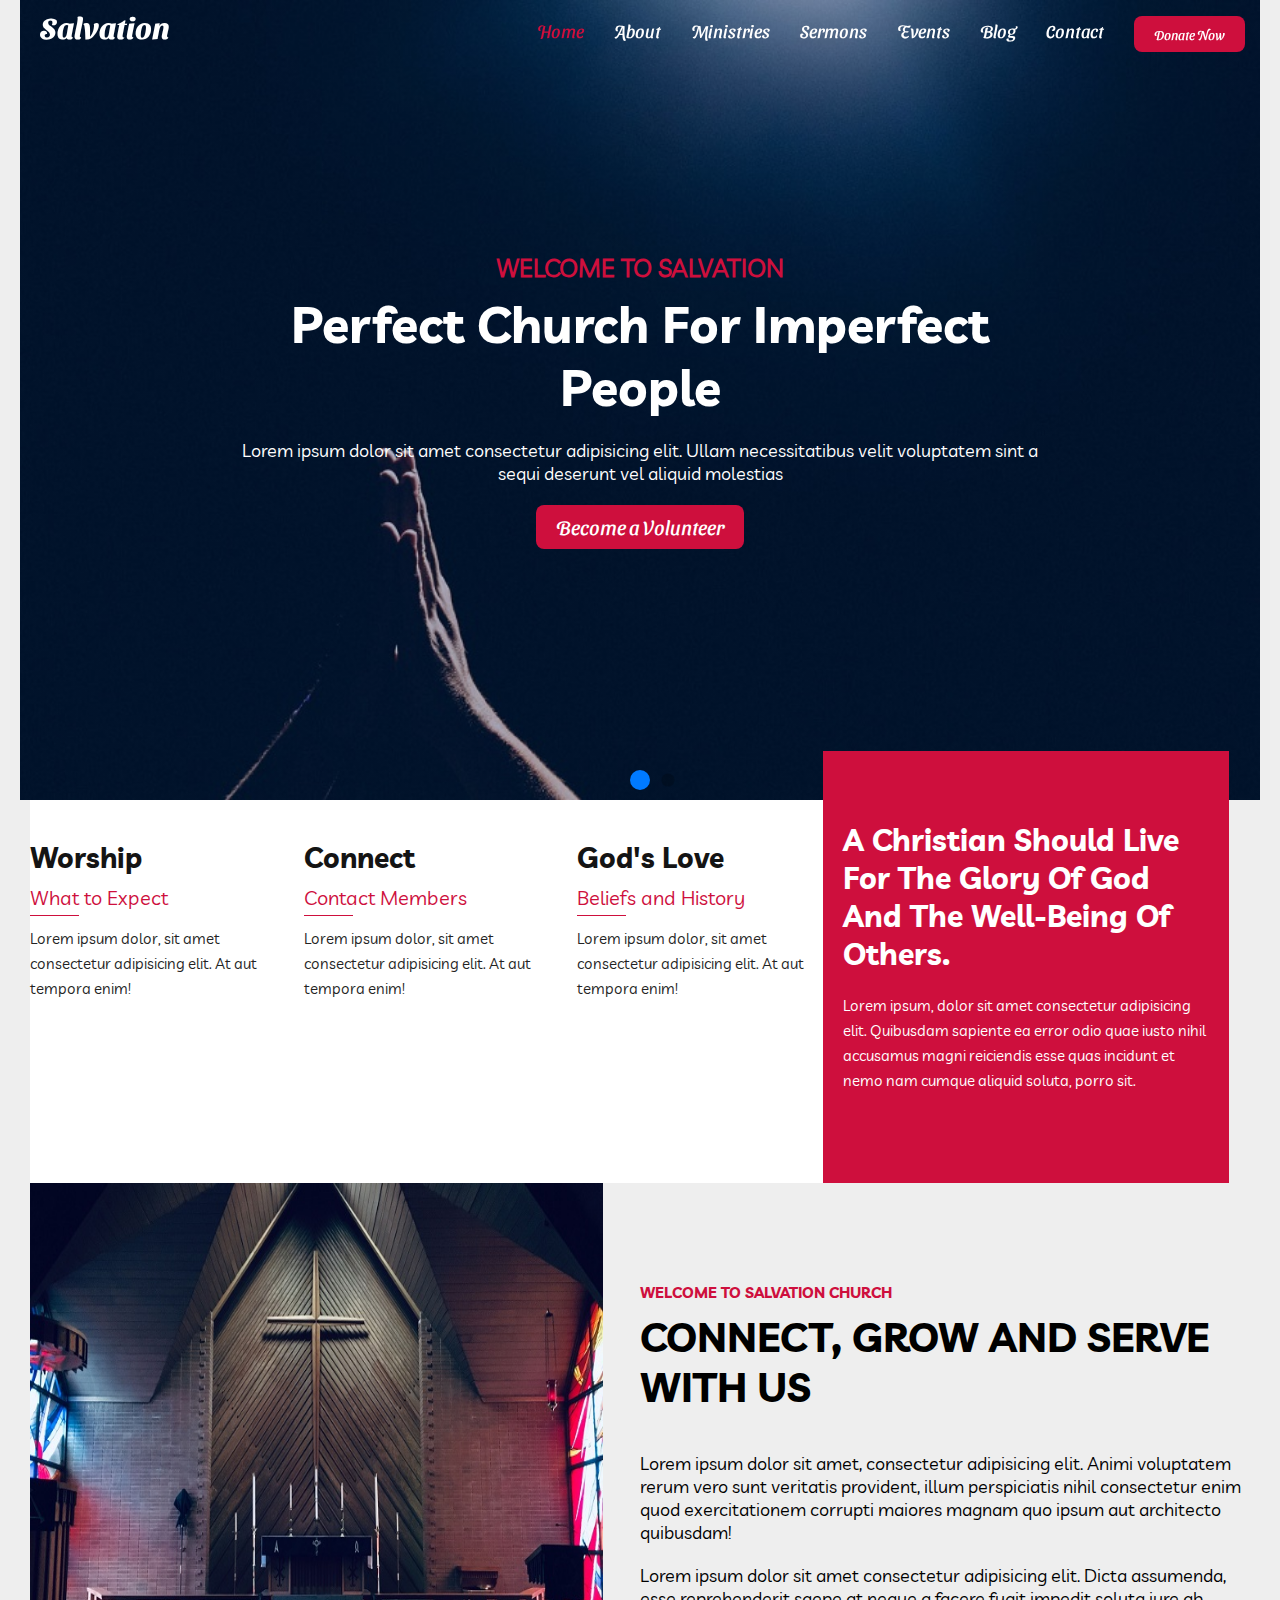
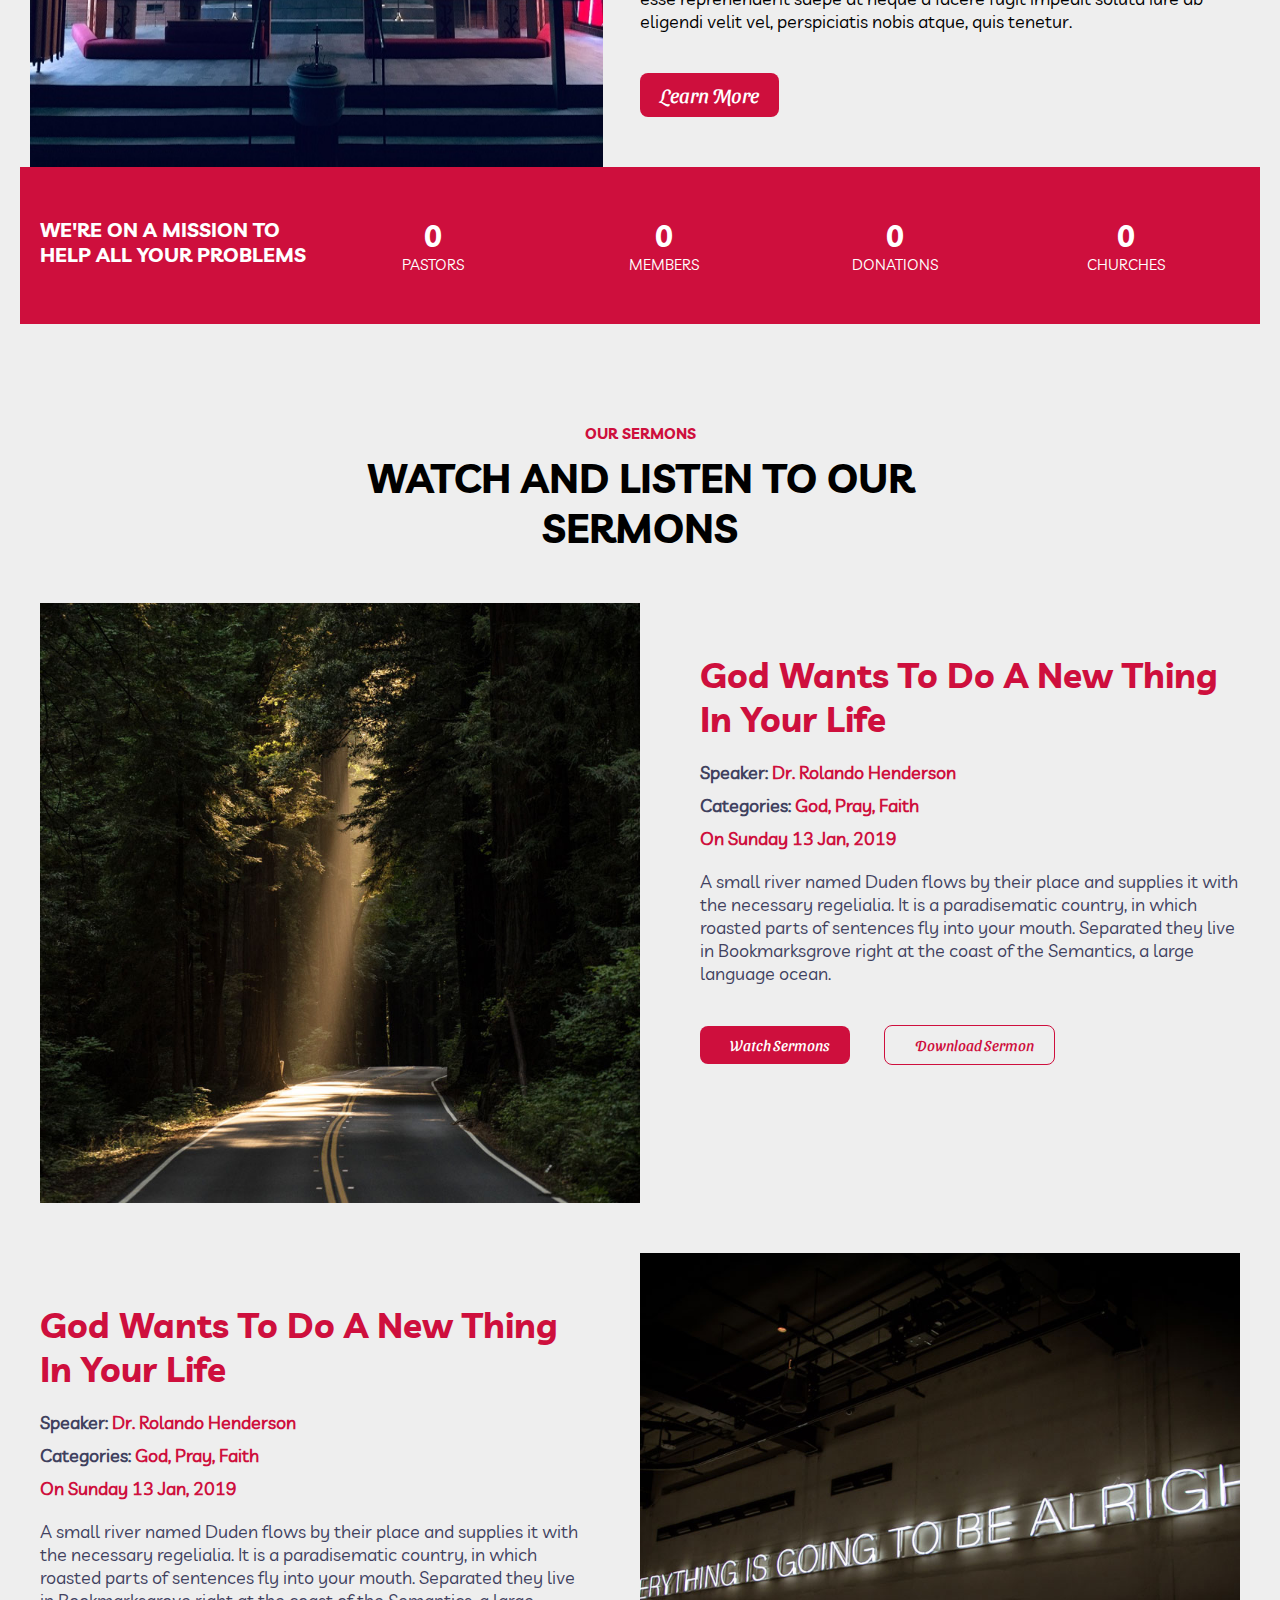
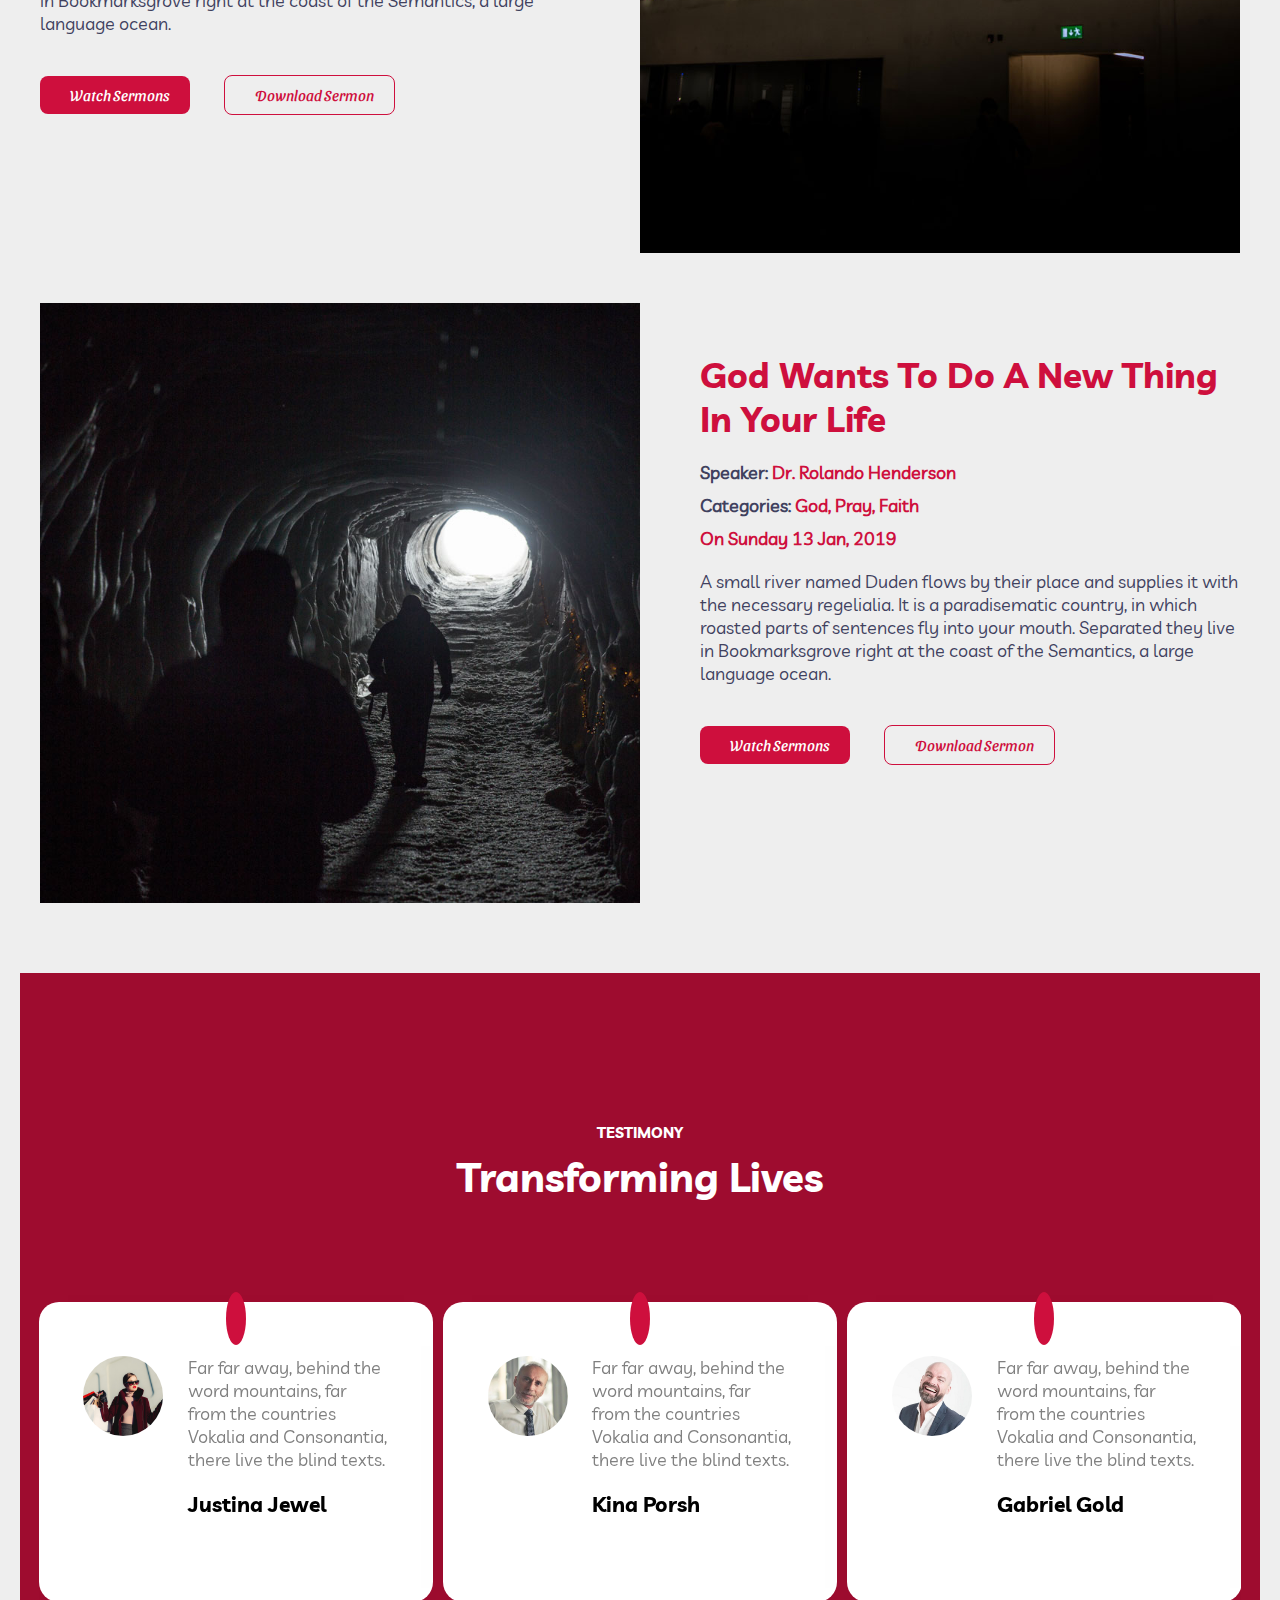
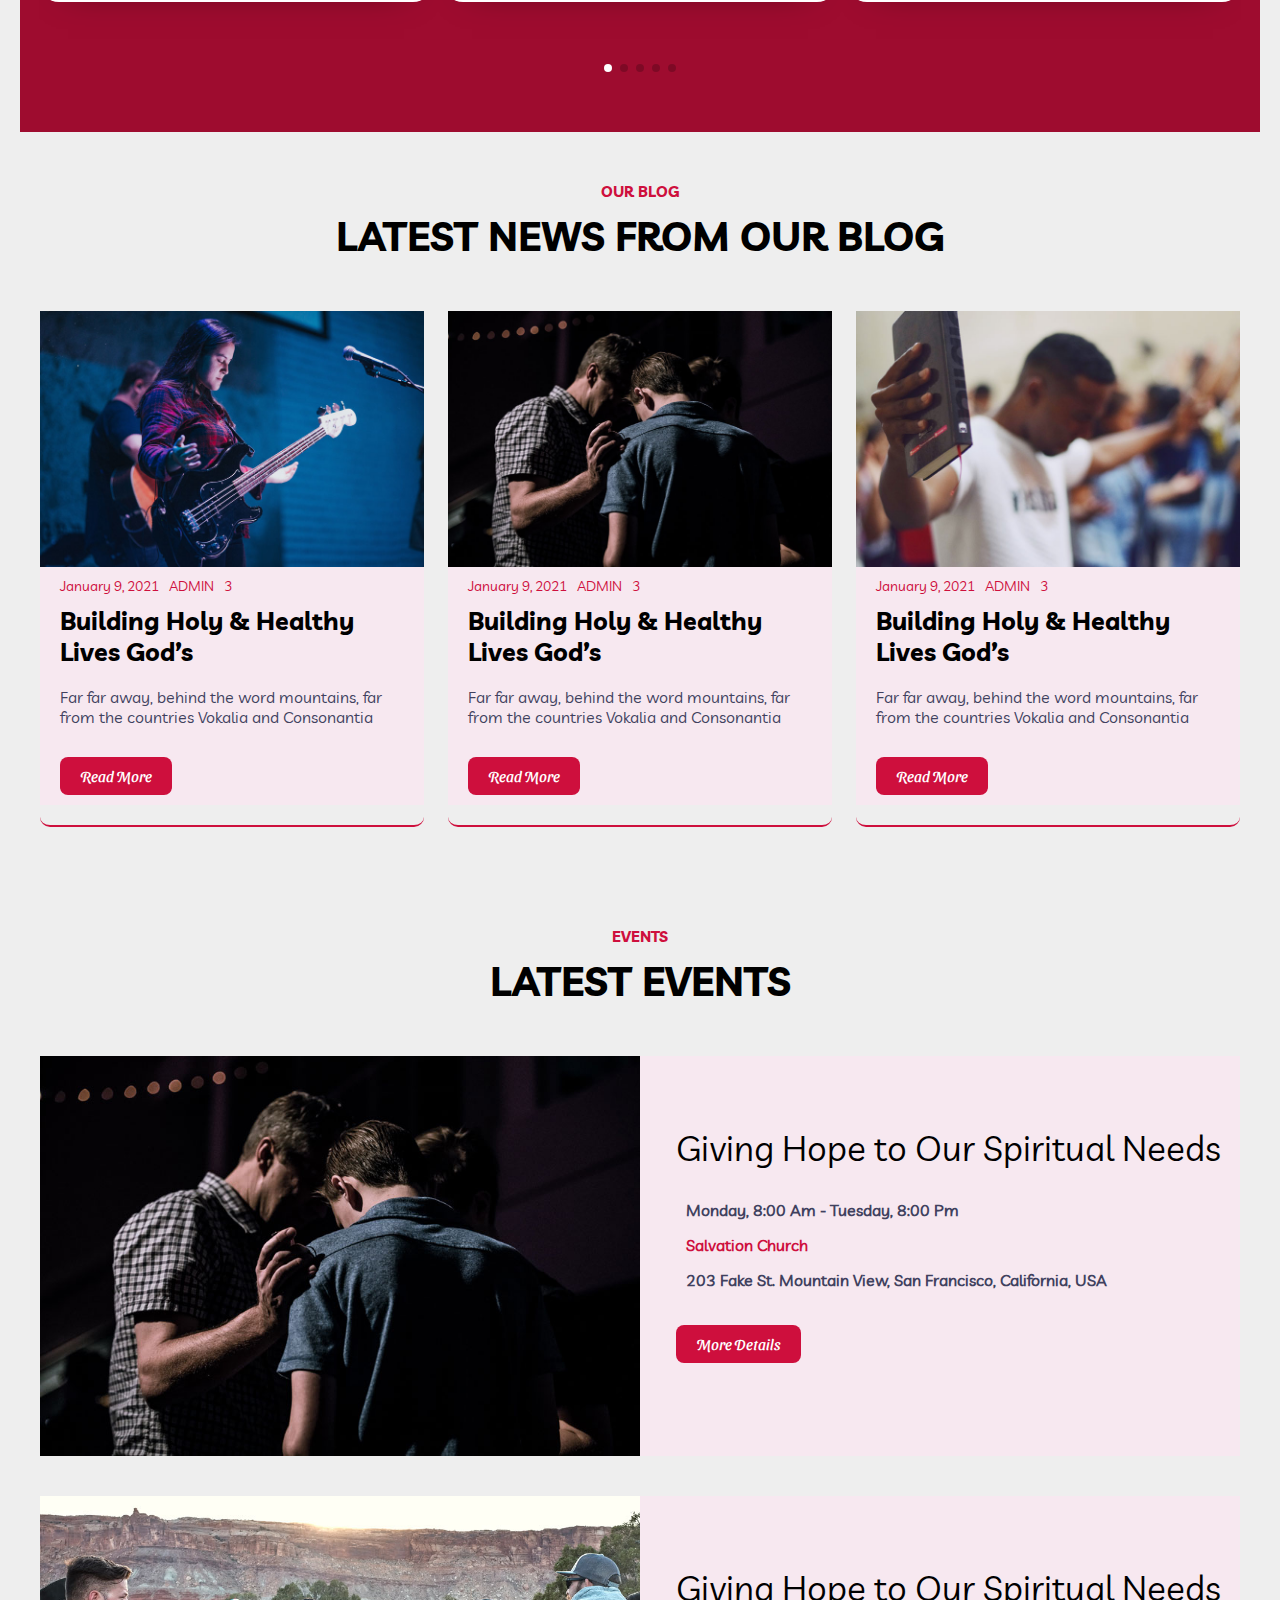
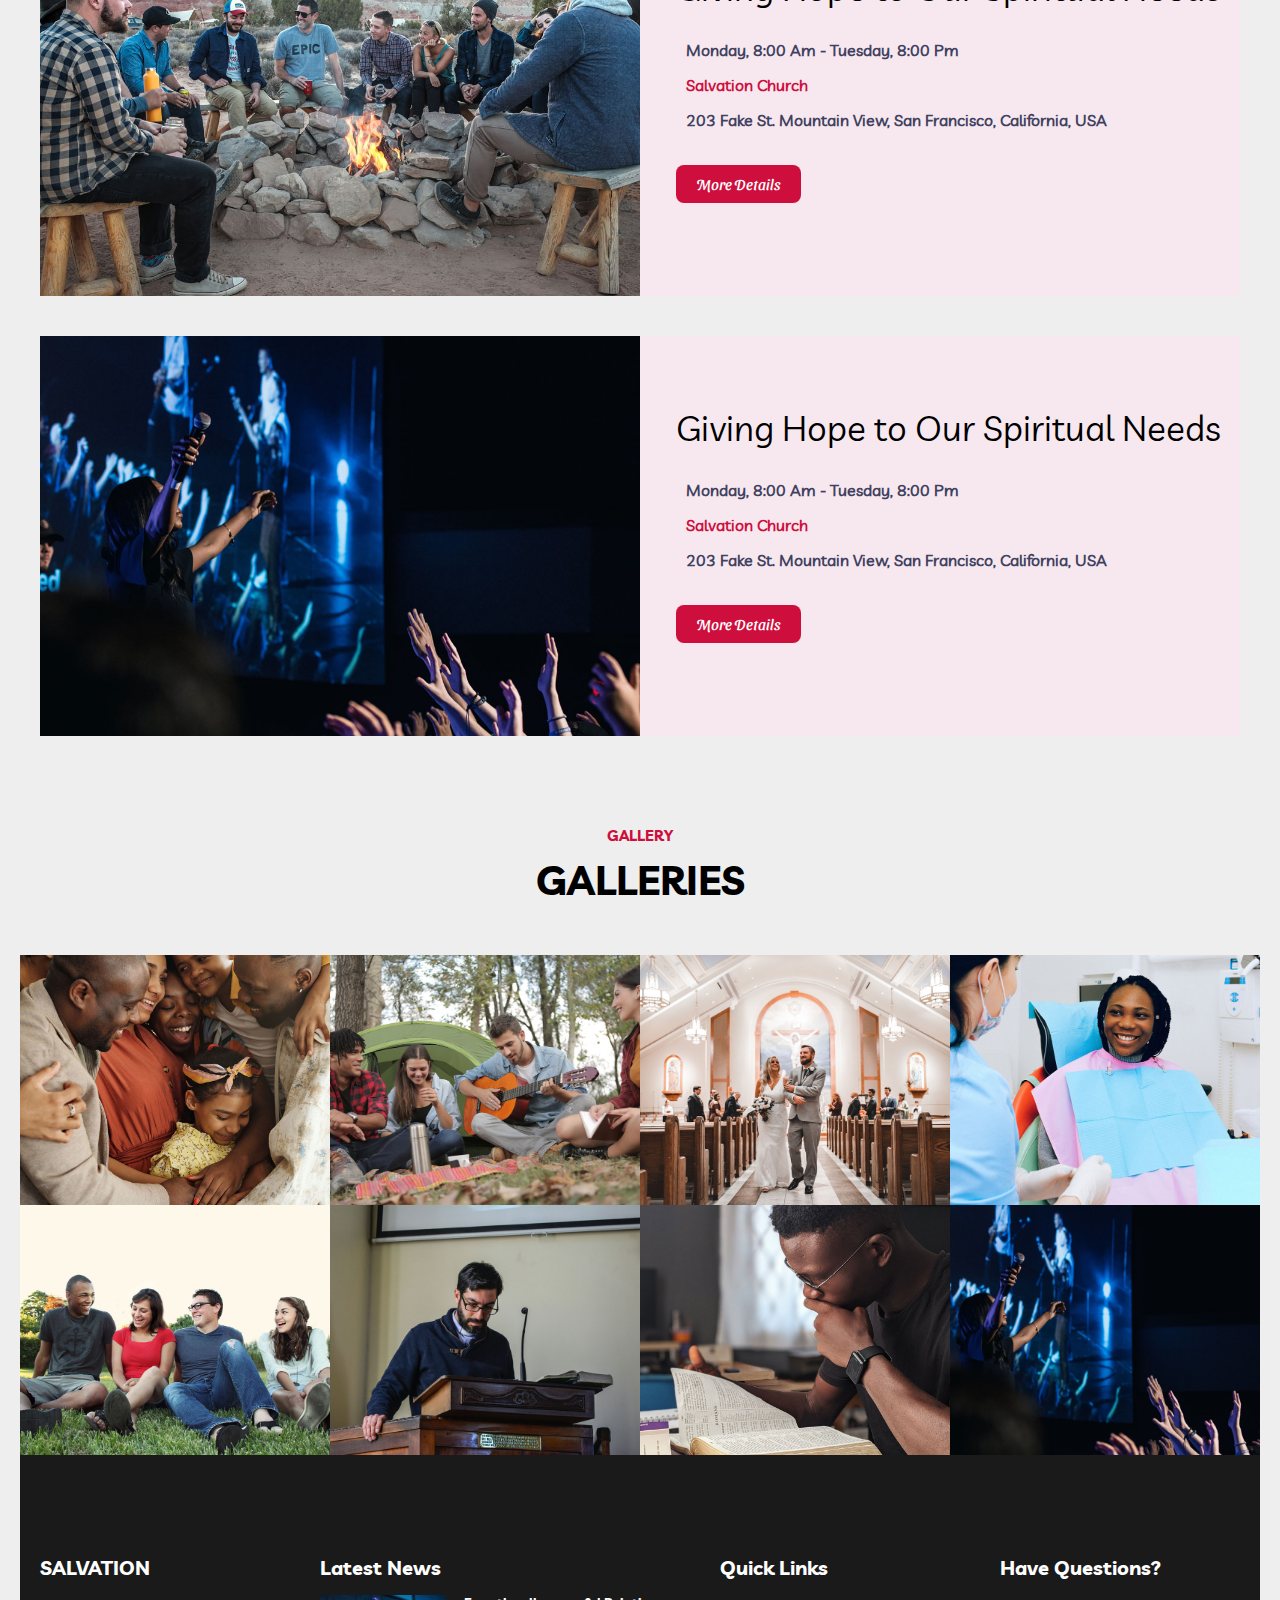
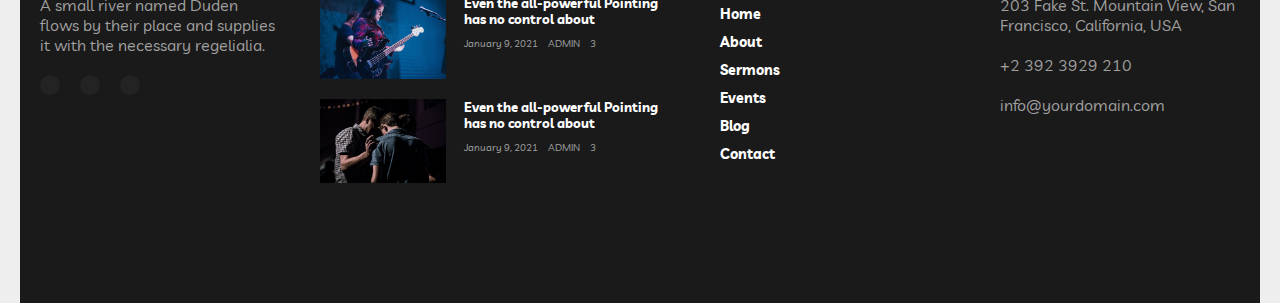
==== commit 69697895: "made some fixes" ====
--- a/index.html
+++ b/index.html
@@ -1,415 +1,550 @@
 <html lang="en">
-<head>
-    <meta charset="UTF-8">
-    <meta name="viewport" content="width=device-width, initial-scale=1.0">
-    <meta name="theme-color" content=" #0c5adb">
-    <meta property="og:title" content="Salvation">
-    <meta property="og:image" content="./img/logo.png">
-    <meta http-equiv="X-UA-Compatible" content="ie=edge">
-    <link rel="shortcut icon" href="./img/logo.png" type="image/x-icon">
+  <head>
+    <meta charset="UTF-8" />
+    <meta name="viewport" content="width=device-width, initial-scale=1.0" />
+    <meta name="theme-color" content=" #0c5adb" />
+    <meta property="og:title" content="Salvation" />
+    <meta property="og:image" content="./img/logo.png" />
+    <meta http-equiv="X-UA-Compatible" content="ie=edge" />
+    <link rel="shortcut icon" href="./img/logo.png" type="image/x-icon" />
     <script src="./js/swiper.min.js"></script>
     <script src="./js/main.js"></script>
-    <link rel="stylesheet" href="./css/swiper.min.css">
-    <link rel="stylesheet" href="./css/swiper-bundle.min.css">
-    <link rel="stylesheet" href="https://cdnjs.cloudflare.com/ajax/libs/font-awesome/5.13.0/css/all.min.css" integrity="sha256-h20CPZ0QyXlBuAw7A+KluUYx/3pK+c7lYEpqLTlxjYQ=" crossorigin="anonymous" />
+    <link rel="stylesheet" href="./css/swiper.min.css" />
+    <link rel="stylesheet" href="./css/swiper-bundle.min.css" />
+    <link
+      rel="stylesheet"
+      href="https://cdnjs.cloudflare.com/ajax/libs/font-awesome/5.13.0/css/all.min.css"
+      integrity="sha256-h20CPZ0QyXlBuAw7A+KluUYx/3pK+c7lYEpqLTlxjYQ="
+      crossorigin="anonymous"
+    />
     <script src="./js/Jquery3.4.1.min.js"></script>
     <script src="./js/swiper-bundle.min.js"></script>
-    <link rel="stylesheet" href="style.css">
+    <link rel="stylesheet" href="style.css" />
     <script src="./js/script.js"></script>
     <title>Salvation</title>
-</head>
-<body>
-    <nav class="nav">
+  </head>
+  <body>
+    <div class="body_cover">
+      <nav class="nav">
         <div class="nav-menu flex-row">
-            <div class="nav-brand">
-                <h1>Salvation</h1>
-            </div>
+          <div class="nav-brand">
+            <h1>Salvation</h1>
+          </div>
+          <div>
+            <ul>
+              <a href="#"><li id="active">Home</li></a>
+              <a href="about.html"><li>About</li></a>
+              <a href="minster.html"><li>Ministries</li></a>
+              <a href="sermon.html"><li>Sermons</li></a>
+              <a href="event.html"><li>Events</li></a>
+              <a href="blog.html"><li>Blog</li></a>
+              <a href="contact.html"><li>Contact</li></a>
+              <a href="contact.html"
+                ><li><button>Donate Now</button></li></a
+              >
+            </ul>
+          </div>
+          <div class="toggle-collapse">
+            <div class="toggle-icons">
+              <i class="fas fa-bars"></i>
+            </div>
+          </div>
+        </div>
+      </nav>
+      <section class="a">
+        <div class="swiper-container">
+          <div class="swiper-wrapper">
+            <div class="swiper-slide">
+              <div id="b2">
+                <div>
+                  <p>Welcome To Salvation</p>
+                  <h1>Perfect Church For Imperfect People</h1>
+                  <p>
+                    Lorem ipsum dolor sit amet consectetur adipisicing elit.
+                    Ullam necessitatibus velit voluptatem sint a sequi deserunt
+                    vel aliquid molestias
+                  </p>
+                  <button>Become a Volunteer</button>
+                </div>
+              </div>
+            </div>
+            <div class="swiper-slide">
+              <div id="b1">
+                <div>
+                  <p>Transforming Lives</p>
+                  <h1>Total Surrender To God</h1>
+                  <p>
+                    Lorem ipsum dolor, sit amet consectetur adipisicing elit. At
+                    aut tempora enim! Voluptas eum repudiandae recusandae. Esse,
+                    possimus beat
+                  </p>
+                  <button>Become a Volunteer</button>
+                </div>
+              </div>
+            </div>
+          </div>
+          <!-- Add Pagination -->
+          <div class="swiper-pagination">
+            <div class="ball"></div>
+          </div>
+        </div>
+      </section>
+      <section class="b">
+        <div class="mom1">
+          <div class="left">
+            <div id="one">
+              <i class="fas fa-church"></i>
+              <h1>Worship</h1>
+              <p>What to Expect</p>
+              <div></div>
+              <p>
+                Lorem ipsum dolor, sit amet consectetur adipisicing elit. At aut
+                tempora enim!
+              </p>
+            </div>
+            <div id="one">
+              <i class="fas fa-praying-hands"></i>
+              <h1>Connect</h1>
+              <p>Contact Members</p>
+              <div></div>
+              <p>
+                Lorem ipsum dolor, sit amet consectetur adipisicing elit. At aut
+                tempora enim!
+              </p>
+            </div>
+            <div id="one">
+              <i class="fas fa-hand-holding-heart"></i>
+              <h1>God's Love</h1>
+              <p>Beliefs and History</p>
+              <div></div>
+              <p>
+                Lorem ipsum dolor, sit amet consectetur adipisicing elit. At aut
+                tempora enim!
+              </p>
+            </div>
+          </div>
+          <div class="right">
+            <h1>
+              A Christian Should Live For The Glory Of God And The Well-Being Of
+              Others.
+            </h1>
+            <p>
+              Lorem ipsum, dolor sit amet consectetur adipisicing elit.
+              Quibusdam sapiente ea error odio quae iusto nihil accusamus magni
+              reiciendis esse quas incidunt et nemo nam cumque aliquid soluta,
+              porro sit.
+            </p>
+          </div>
+        </div>
+        <div class="mom2">
+          <div class="left">
+            <img src="./img/one.jpg" alt="" />
+          </div>
+          <div class="right">
+            <p>Welcome To Salvation Church</p>
+            <h1>CONNECT, GROW AND SERVE WITH US</h1>
+            <p>
+              Lorem ipsum dolor sit amet, consectetur adipisicing elit. Animi
+              voluptatem rerum vero sunt veritatis provident, illum perspiciatis
+              nihil consectetur enim quod exercitationem corrupti maiores magnam
+              quo ipsum aut architecto quibusdam!
+            </p>
+            <p>
+              Lorem ipsum dolor sit amet consectetur adipisicing elit. Dicta
+              assumenda, esse reprehenderit saepe at neque a facere fugit
+              impedit soluta iure ab eligendi velit vel, perspiciatis nobis
+              atque, quis tenetur.
+            </p>
+            <button>Learn More</button>
+          </div>
+        </div>
+      </section>
+      <section class="c">
+        <div class="mom3" id="counter">
+          <div>
+            <h1>WE'RE ON A MISSION TO HELP ALL YOUR PROBLEMS</h1>
+          </div>
+          <div>
+            <h1 class="counter-value" data-count="65000">0</h1>
+            <p>Pastors</p>
+          </div>
+          <div>
+            <h1 class="counter-value" data-count="1050000">0</h1>
+            <p>Members</p>
+          </div>
+          <div>
+            <h1 class="counter-value" data-count="500000">0</h1>
+            <p>Donations</p>
+          </div>
+          <div>
+            <h1 class="counter-value" data-count="50">0</h1>
+            <p>Churches</p>
+          </div>
+        </div>
+      </section>
+      <section class="d">
+        <p id="p">Our Sermons</p>
+        <h1>WATCH AND LISTEN TO OUR <br />SERMONS</h1>
+        <div class="mom">
+          <div class="left">
+            <img src="./img/two.jpg" alt="" />
+          </div>
+          <div class="right">
+            <h2>God Wants To Do A New Thing In Your Life</h2>
+            <p><span>Speaker: </span> Dr. Rolando Henderson</p>
+            <p><span>Categories: </span> God, Pray, Faith</p>
+            <p>On Sunday 13 Jan, 2019</p>
+            <p id="ps">
+              A small river named Duden flows by their place and supplies it
+              with the necessary regelialia. It is a paradisematic country, in
+              which roasted parts of sentences fly into your mouth. Separated
+              they live in Bookmarksgrove right at the coast of the Semantics, a
+              large language ocean.
+            </p>
             <div>
-                <ul>
-                    <a href="#"><li id="active">Home</li></a>
-                    <a href="about.html"><li>About</li></a>
-                    <a href="minster.html"><li>Ministries</li></a>
-                    <a href="sermon.html"><li>Sermons</li></a>
-                    <a href="event.html"><li>Events</li></a>
-                    <a href="blog.html"><li>Blog</li></a>
-                    <a href="contact.html"><li>Contact</li></a>
-                    <a href="contact.html"><li><button>Donate Now</button></li></a>
-                </ul>
-            </div>
-            <div class="toggle-collapse">
-                <div class="toggle-icons">
-                    <i class="fas fa-bars"></i>
-                </div>
-            </div>
-        </div>
-    </nav>
-    <section class="a">
+              <button><i class="fas fa-play"></i>Watch Sermons</button>
+              <a href="./sermon.html"
+                ><button id="but">
+                  <i class="fas fa-download"></i>Download Sermon
+                </button></a
+              >
+            </div>
+          </div>
+        </div>
+        <div class="mom" id="mom">
+          <div class="right">
+            <h2>God Wants To Do A New Thing In Your Life</h2>
+            <p><span>Speaker: </span> Dr. Rolando Henderson</p>
+            <p><span>Categories: </span> God, Pray, Faith</p>
+            <p>On Sunday 13 Jan, 2019</p>
+            <p id="ps">
+              A small river named Duden flows by their place and supplies it
+              with the necessary regelialia. It is a paradisematic country, in
+              which roasted parts of sentences fly into your mouth. Separated
+              they live in Bookmarksgrove right at the coast of the Semantics, a
+              large language ocean.
+            </p>
+            <div>
+              <button><i class="fas fa-play"></i>Watch Sermons</button>
+              <a href="./sermon.html"
+                ><button id="but">
+                  <i class="fas fa-download"></i>Download Sermon
+                </button></a
+              >
+            </div>
+          </div>
+          <div class="left">
+            <img src="./img/three.jpg" alt="" />
+          </div>
+        </div>
+        <div class="mom">
+          <div class="left">
+            <img src="./img/four.jpg" alt="" />
+          </div>
+          <div class="right">
+            <h2>God Wants To Do A New Thing In Your Life</h2>
+            <p><span>Speaker: </span> Dr. Rolando Henderson</p>
+            <p><span>Categories: </span> God, Pray, Faith</p>
+            <p>On Sunday 13 Jan, 2019</p>
+            <p id="ps">
+              A small river named Duden flows by their place and supplies it
+              with the necessary regelialia. It is a paradisematic country, in
+              which roasted parts of sentences fly into your mouth. Separated
+              they live in Bookmarksgrove right at the coast of the Semantics, a
+              large language ocean.
+            </p>
+            <div>
+              <button><i class="fas fa-play"></i>Watch Sermons</button>
+              <a href="./sermon.html"
+                ><button id="but">
+                  <i class="fas fa-download"></i>Download Sermon
+                </button></a
+              >
+            </div>
+          </div>
+        </div>
+      </section>
+      <section class="e">
+        <div>
+          <p id="p">TESTIMONY</p>
+          <h1>Transforming Lives</h1>
+        </div>
         <div class="swiper-container">
-            <div class="swiper-wrapper">
-                <div class="swiper-slide">
-                    <div  id="b2">
-                        <div>
-                            <p>Welcome To Salvation</p>
-                            <h1>Perfect Church For Imperfect People</h1>
-                            <p>Lorem ipsum dolor sit amet consectetur adipisicing elit. Ullam necessitatibus velit voluptatem sint a sequi deserunt vel aliquid molestias</p>
-                            <button>Become a Volunteer</button>
-                        </div>
-                    </div>                  
-                </div>
-                <div class="swiper-slide">
-                    <div id="b1" >
-                        <div>
-                            <p>Transforming Lives</p>
-                            <h1>Total Surrender To God</h1>
-                            <p>Lorem ipsum dolor, sit amet consectetur adipisicing elit. At aut tempora enim! Voluptas eum repudiandae recusandae. Esse, possimus beat</p>
-                            <button>Become a Volunteer</button>
-                        </div>
-                    </div>
-                </div>
-            </div>
-            <!-- Add Pagination -->
-            <div class="swiper-pagination">
-                <div class="ball"></div>
-            </div>
-          </div>
-    </section>
-    <section class="b">
-        <div class="mom1">
-            <div class="left">
-                <div id="one">
-                    <i class="fas fa-church"></i>
-                    <h1>Worship</h1>
-                    <p>What to Expect</p>
-                    <div></div>
-                    <p>Lorem ipsum dolor, sit amet consectetur adipisicing elit. At aut tempora enim!</p>
-                </div>
-                <div id="one">
-                    <i class="fas fa-praying-hands"></i>
-                    <h1>Connect</h1>
-                    <p>Contact Members</p>
-                    <div></div>
-                    <p>Lorem ipsum dolor, sit amet consectetur adipisicing elit. At aut tempora enim!</p>
-                </div>
-                <div id="one">
-                    <i class="fas fa-hand-holding-heart"></i>
-                    <h1>God's Love</h1>
-                    <p>Beliefs and History</p>
-                    <div></div>
-                    <p>Lorem ipsum dolor, sit amet consectetur adipisicing elit. At aut tempora enim!</p>
-                </div>
-            </div>
-            <div class="right">
-                <h1>A Christian Should Live For The Glory Of God And The Well-Being Of Others.</h1>
-                <p>Lorem ipsum, dolor sit amet consectetur adipisicing elit. Quibusdam sapiente ea error odio quae iusto nihil accusamus magni reiciendis esse quas incidunt et nemo nam cumque aliquid soluta, porro sit.</p>
-            </div>
-        </div>
-        <div class="mom2">
-            <div class="left">
-                <img src="./img/one.jpg" alt="">
-            </div>
-            <div class="right">
-                <p>Welcome To Salvation Church</p>
-                <h1>CONNECT, GROW AND SERVE WITH US</h1>
-                <p>Lorem ipsum dolor sit amet, consectetur adipisicing elit. Animi voluptatem rerum vero sunt veritatis provident, illum perspiciatis nihil consectetur enim quod exercitationem corrupti maiores magnam quo ipsum aut architecto quibusdam!</p>
-                <p>Lorem ipsum dolor sit amet consectetur adipisicing elit. Dicta assumenda, esse reprehenderit saepe at neque a facere fugit impedit soluta iure ab eligendi velit vel, perspiciatis nobis atque, quis tenetur.</p>
-                <button>Learn More</button>
-            </div>
-        </div>
-    </section>
-    <section class="c">
-        <div class="mom3" id="counter">
-            <div>
-                <h1>WE'RE ON A MISSION TO HELP ALL YOUR PROBLEMS</h1>
-            </div>
-            <div>
-                <h1 class="counter-value" data-count="65000">0</h1>
-                <p>Pastors</p>
-            </div>
-            <div>
-                <h1 class="counter-value" data-count="1050000">0</h1>
-                <p>Members</p>
-            </div>
-            <div>
-                <h1 class="counter-value" data-count="500000">0</h1>
-                <p>Donations</p>
-            </div>
-            <div>
-                <h1 class="counter-value" data-count="50">0</h1>
-                <p>Churches</p>
-            </div>
-        </div>
-    </section>
-    <section class="d">
-        <p id="p">Our Sermons</p>
-        <h1>WATCH AND LISTEN TO OUR <br>SERMONS</h1>
-        <div class="mom">
-            <div class="left">
-                <img src="./img/two.jpg" alt="">
-            </div>
-            <div class="right">
-                <h2>God Wants To Do A New Thing In Your Life</h2>
-                <p><span>Speaker: </span> Dr. Rolando Henderson</p>
-                <p><span>Categories: </span> God, Pray, Faith</p>
-                <p>On Sunday 13 Jan, 2019</p>
-                <p id="ps">A small river named Duden flows by their place and supplies it with the necessary regelialia. It is a paradisematic country, in which roasted parts of sentences fly into your mouth. Separated they live in Bookmarksgrove right at the coast of the Semantics, a large language ocean.</p>
-               <div>
-                    <button><i class="fas fa-play"></i>Watch Sermons</button>
-                    <a href="./sermon.html"><button id="but"><i class="fas fa-download"></i>Download Sermon</button></a>
-               </div>
-            </div>
-        </div>
-        <div class="mom" id="mom">
-            <div class="right">
-                <h2>God Wants To Do A New Thing In Your Life</h2>
-                <p><span>Speaker: </span> Dr. Rolando Henderson</p>
-                <p><span>Categories: </span> God, Pray, Faith</p>
-                <p>On Sunday 13 Jan, 2019</p>
-                <p id="ps">A small river named Duden flows by their place and supplies it with the necessary regelialia. It is a paradisematic country, in which roasted parts of sentences fly into your mouth. Separated they live in Bookmarksgrove right at the coast of the Semantics, a large language ocean.</p>
-               <div>
-                    <button><i class="fas fa-play"></i>Watch Sermons</button>
-                    <a href="./sermon.html"><button id="but"><i class="fas fa-download"></i>Download Sermon</button></a>
-               </div>
-            </div>
-            <div class="left">
-                <img src="./img/three.jpg" alt="">
-            </div>
-        </div>
-        <div class="mom">
-            <div class="left">
-                <img src="./img/four.jpg" alt="">
-            </div>
-            <div class="right">
-                <h2>God Wants To Do A New Thing In Your Life</h2>
-                <p><span>Speaker: </span> Dr. Rolando Henderson</p>
-                <p><span>Categories: </span> God, Pray, Faith</p>
-                <p>On Sunday 13 Jan, 2019</p>
-                <p id="ps">A small river named Duden flows by their place and supplies it with the necessary regelialia. It is a paradisematic country, in which roasted parts of sentences fly into your mouth. Separated they live in Bookmarksgrove right at the coast of the Semantics, a large language ocean.</p>
-               <div>
-                    <button><i class="fas fa-play"></i>Watch Sermons</button>
-                    <a href="./sermon.html"><button id="but"><i class="fas fa-download"></i>Download Sermon</button></a>
-               </div>
-            </div>
-        </div>
-    </section>
-    <section class="e">
-        <div>
-            <p id="p">TESTIMONY</p>
-            <h1>Transforming Lives</h1>
-        </div>
-        <div class="swiper-container">
-            <div class="swiper-wrapper">
-                <div class="swiper-slide">
-                    <i class="fa  fa-quote-left"></i>
-                    <div class="conta">
-                        <img src="img/person5.jpg" alt="">
-                        <div class="tex">
-                            <p class="p">Far far away, behind the word mountains, far from the countries Vokalia and Consonantia, there live the blind texts.</p>
-                            <h3>Justina Jewel</h3>
-                        </div>
-                    </div>
-                </div>
-                <div class="swiper-slide">
-                    <i class="fa  fa-quote-left"></i>
-                    <div class="conta">
-                        <img src="img/person3.jpg" alt="">
-                        <div class="tex">
-                            <p class="p">Far far away, behind the word mountains, far from the countries Vokalia and Consonantia, there live the blind texts.</p>
-                            <h3>Kina Porsh</h3>
-                        </div>
-                    </div>
-                </div>
-                <div class="swiper-slide">
-                    <i class="fa  fa-quote-left"></i>
-                    <div class="conta">
-                        <img src="img/person2.jpg" alt="">
-                        <div class="tex">
-                            <p class="p">Far far away, behind the word mountains, far from the countries Vokalia and Consonantia, there live the blind texts.</p>
-                            <h3>Gabriel Gold</h3>
-                       
-                        </div>
-                    </div>
-                </div>
-                <div class="swiper-slide">
-                    <i class="fa  fa-quote-left"></i>
-                    <div class="conta">
-                        <img src="img/person1.jpg" alt="">
-                        <div class="tex">
-                            <p class="p">Far far away, behind the word mountains, far from the countries Vokalia and Consonantia, there live the blind texts.</p>
-                            <h3>Dust Rose</h3>
-                        </div>
-                    </div>
-                </div>
-                <div class="swiper-slide">
-                    <i class="fa  fa-quote-left"></i>
-                    <div class="conta">
-                        <img src="img/person4.jpg" alt="">
-                        <div class="tex">
-                            <p class="p">Far far away, behind the word mountains, far from the countries Vokalia and Consonantia, there live the blind texts.</p>
-                            <h3>Innocent Hart</h3>
-                        </div>
-                    </div>
-                </div>
-            </div>
-            <div class="swiper-pagination"></div>
-        </div>
-    </section>
-    <section class="f">
+          <div class="swiper-wrapper">
+            <div class="swiper-slide">
+              <i class="fa fa-quote-left"></i>
+              <div class="conta">
+                <img src="img/person5.jpg" alt="" />
+                <div class="tex">
+                  <p class="p">
+                    Far far away, behind the word mountains, far from the
+                    countries Vokalia and Consonantia, there live the blind
+                    texts.
+                  </p>
+                  <h3>Justina Jewel</h3>
+                </div>
+              </div>
+            </div>
+            <div class="swiper-slide">
+              <i class="fa fa-quote-left"></i>
+              <div class="conta">
+                <img src="img/person3.jpg" alt="" />
+                <div class="tex">
+                  <p class="p">
+                    Far far away, behind the word mountains, far from the
+                    countries Vokalia and Consonantia, there live the blind
+                    texts.
+                  </p>
+                  <h3>Kina Porsh</h3>
+                </div>
+              </div>
+            </div>
+            <div class="swiper-slide">
+              <i class="fa fa-quote-left"></i>
+              <div class="conta">
+                <img src="img/person2.jpg" alt="" />
+                <div class="tex">
+                  <p class="p">
+                    Far far away, behind the word mountains, far from the
+                    countries Vokalia and Consonantia, there live the blind
+                    texts.
+                  </p>
+                  <h3>Gabriel Gold</h3>
+                </div>
+              </div>
+            </div>
+            <div class="swiper-slide">
+              <i class="fa fa-quote-left"></i>
+              <div class="conta">
+                <img src="img/person1.jpg" alt="" />
+                <div class="tex">
+                  <p class="p">
+                    Far far away, behind the word mountains, far from the
+                    countries Vokalia and Consonantia, there live the blind
+                    texts.
+                  </p>
+                  <h3>Dust Rose</h3>
+                </div>
+              </div>
+            </div>
+            <div class="swiper-slide">
+              <i class="fa fa-quote-left"></i>
+              <div class="conta">
+                <img src="img/person4.jpg" alt="" />
+                <div class="tex">
+                  <p class="p">
+                    Far far away, behind the word mountains, far from the
+                    countries Vokalia and Consonantia, there live the blind
+                    texts.
+                  </p>
+                  <h3>Innocent Hart</h3>
+                </div>
+              </div>
+            </div>
+          </div>
+          <div class="swiper-pagination"></div>
+        </div>
+      </section>
+      <section class="f">
         <p id="p">OUR BLOG</p>
-        <H1>LATEST NEWS FROM OUR BLOG</H1>
-        <div class="mom">
-            <div id="one">
-                <a href="./blogdet.html">
-                    <img src="./img/blog1.jpg" alt="">
-                </a>
-                 <div id="gap">
-                    <div>
-                        <p>January 9, 2021</p>
-                        <p>ADMIN</p>
-                        <p><i class="fas fa-comment"></i> 3</p>
-                    </div>
-                    <h2>Building Holy & Healthy Lives God’s</h2>
-                    <p>Far far away, behind the word mountains, far from the countries Vokalia and Consonantia</p>
-                    <a href="#"><button>Read More</button></a>
-                </div>
-            </div>
-            <div id="one">
-                <a href="./blogdet.html">
-                    <img src="./img/blog2.jpg" alt="">
-                </a>
-                 <div id="gap">
-                    <div>
-                        <p>January 9, 2021</p>
-                        <p>ADMIN</p>
-                        <p><i class="fas fa-comment"></i> 3</p>
-                    </div>
-                    <h2>Building Holy & Healthy Lives God’s</h2>
-                    <p>Far far away, behind the word mountains, far from the countries Vokalia and Consonantia</p>
-                    <a href="#"><button>Read More</button></a>
-                </div>
-            </div>
-            <div id="one">
-                <a href="./blogdet.html">
-                    <img src="./img/blog3.jpg" alt="">
-                </a>
-                 <div id="gap">
-                    <div>
-                        <p>January 9, 2021</p>
-                        <p>ADMIN</p>
-                        <p><i class="fas fa-comment"></i> 3</p>
-                    </div>
-                    <h2>Building Holy & Healthy Lives God’s</h2>
-                    <p>Far far away, behind the word mountains, far from the countries Vokalia and Consonantia</p>
-                    <a href="#"><button>Read More</button></a>
-                </div>
-            </div>
-        </div>
-    </section>
-    <section class="g">
+        <h1>LATEST NEWS FROM OUR BLOG</h1>
+        <div class="mom">
+          <div id="one">
+            <a href="./blogdet.html">
+              <img src="./img/blog1.jpg" alt="" />
+            </a>
+            <div id="gap">
+              <div>
+                <p>January 9, 2021</p>
+                <p>ADMIN</p>
+                <p><i class="fas fa-comment"></i> 3</p>
+              </div>
+              <h2>Building Holy & Healthy Lives God’s</h2>
+              <p>
+                Far far away, behind the word mountains, far from the countries
+                Vokalia and Consonantia
+              </p>
+              <a href="#"><button>Read More</button></a>
+            </div>
+          </div>
+          <div id="one">
+            <a href="./blogdet.html">
+              <img src="./img/blog2.jpg" alt="" />
+            </a>
+            <div id="gap">
+              <div>
+                <p>January 9, 2021</p>
+                <p>ADMIN</p>
+                <p><i class="fas fa-comment"></i> 3</p>
+              </div>
+              <h2>Building Holy & Healthy Lives God’s</h2>
+              <p>
+                Far far away, behind the word mountains, far from the countries
+                Vokalia and Consonantia
+              </p>
+              <a href="#"><button>Read More</button></a>
+            </div>
+          </div>
+          <div id="one">
+            <a href="./blogdet.html">
+              <img src="./img/blog3.jpg" alt="" />
+            </a>
+            <div id="gap">
+              <div>
+                <p>January 9, 2021</p>
+                <p>ADMIN</p>
+                <p><i class="fas fa-comment"></i> 3</p>
+              </div>
+              <h2>Building Holy & Healthy Lives God’s</h2>
+              <p>
+                Far far away, behind the word mountains, far from the countries
+                Vokalia and Consonantia
+              </p>
+              <a href="#"><button>Read More</button></a>
+            </div>
+          </div>
+        </div>
+      </section>
+      <section class="g">
         <p id="p">EVENTS</p>
         <h1>LATEST EVENTS</h1>
         <div class="mom">
-            <div class="left">
-                <img src="./img/blog2.jpg" alt="">
-            </div>
-            <div class="right">
-                <h2>Giving Hope to Our Spiritual Needs</h2>
-                <p><i class="fas fa-calendar-week"></i> Monday, 8:00 Am - Tuesday, 8:00 Pm</p>
-                <p><i class="fas fa-map-marker-alt"></i><span> Salvation Church</span></p>
-                <p><i class="fas fa-building"></i> 203 Fake St. Mountain View, San Francisco, California, USA</p>
-                <a href="./sermon.html"><button>More Details</button></a>
-            </div>
-        </div>
-        <div class="mom">
-            <div class="left">
-                <img src="./img/event.jpg" alt="">
-            </div>
-            <div class="right">
-                <h2>Giving Hope to Our Spiritual Needs</h2>
-                <p><i class="fas fa-calendar-week"></i> Monday, 8:00 Am - Tuesday, 8:00 Pm</p>
-                <p><i class="fas fa-map-marker-alt"></i><span> Salvation Church</span></p>
-                <p><i class="fas fa-building"></i> 203 Fake St. Mountain View, San Francisco, California, USA</p>
-                <a href="./sermon.html"><button>More Details</button></a>
-            </div>
-        </div>
-        <div class="mom">
-            <div class="left">
-                <img src="./img/event1.jpg" alt="">
-            </div>
-            <div class="right">
-                <h2>Giving Hope to Our Spiritual Needs</h2>
-                <p><i class="fas fa-calendar-week"></i> Monday, 8:00 Am - Tuesday, 8:00 Pm</p>
-                <p><i class="fas fa-map-marker-alt"></i><span> Salvation Church</span></p>
-                <p><i class="fas fa-building"></i> 203 Fake St. Mountain View, San Francisco, California, USA</p>
-                <a href="./sermon.html"><button>More Details</button></a>
-            </div>
-        </div>
-    </section>
-    <section class="h">
+          <div class="left">
+            <img src="./img/blog2.jpg" alt="" />
+          </div>
+          <div class="right">
+            <h2>Giving Hope to Our Spiritual Needs</h2>
+            <p>
+              <i class="fas fa-calendar-week"></i> Monday, 8:00 Am - Tuesday,
+              8:00 Pm
+            </p>
+            <p>
+              <i class="fas fa-map-marker-alt"></i
+              ><span> Salvation Church</span>
+            </p>
+            <p>
+              <i class="fas fa-building"></i> 203 Fake St. Mountain View, San
+              Francisco, California, USA
+            </p>
+            <a href="./sermon.html"><button>More Details</button></a>
+          </div>
+        </div>
+        <div class="mom">
+          <div class="left">
+            <img src="./img/event.jpg" alt="" />
+          </div>
+          <div class="right">
+            <h2>Giving Hope to Our Spiritual Needs</h2>
+            <p>
+              <i class="fas fa-calendar-week"></i> Monday, 8:00 Am - Tuesday,
+              8:00 Pm
+            </p>
+            <p>
+              <i class="fas fa-map-marker-alt"></i
+              ><span> Salvation Church</span>
+            </p>
+            <p>
+              <i class="fas fa-building"></i> 203 Fake St. Mountain View, San
+              Francisco, California, USA
+            </p>
+            <a href="./sermon.html"><button>More Details</button></a>
+          </div>
+        </div>
+        <div class="mom">
+          <div class="left">
+            <img src="./img/event1.jpg" alt="" />
+          </div>
+          <div class="right">
+            <h2>Giving Hope to Our Spiritual Needs</h2>
+            <p>
+              <i class="fas fa-calendar-week"></i> Monday, 8:00 Am - Tuesday,
+              8:00 Pm
+            </p>
+            <p>
+              <i class="fas fa-map-marker-alt"></i
+              ><span> Salvation Church</span>
+            </p>
+            <p>
+              <i class="fas fa-building"></i> 203 Fake St. Mountain View, San
+              Francisco, California, USA
+            </p>
+            <a href="./sermon.html"><button>More Details</button></a>
+          </div>
+        </div>
+      </section>
+      <section class="h">
         <p id="p">GALLERY</p>
         <h1>GALLERIES</h1>
         <div class="mom">
-            <div><img src="./img/gallery.jpg" alt=""></div>
-            <div><img src="./img/gallery1.jpg" alt=""></div>
-            <div><img src="./img/gallery2.jpg" alt=""></div>
-            <div><img src="./img/gallery3.jpg" alt=""></div>
-            <div><img src="./img/gallery4.jpg" alt=""></div>
-            <div><img src="./img/gallery5.jpg" alt=""></div>
-            <div><img src="./img/gallery6.jpg" alt=""></div>
-            <div><img src="./img/event1.jpg" alt=""></div>
-        </div>
-    </section>
-    <footer>
+          <div><img src="./img/gallery.jpg" alt="" /></div>
+          <div><img src="./img/gallery1.jpg" alt="" /></div>
+          <div><img src="./img/gallery2.jpg" alt="" /></div>
+          <div><img src="./img/gallery3.jpg" alt="" /></div>
+          <div><img src="./img/gallery4.jpg" alt="" /></div>
+          <div><img src="./img/gallery5.jpg" alt="" /></div>
+          <div><img src="./img/gallery6.jpg" alt="" /></div>
+          <div><img src="./img/event1.jpg" alt="" /></div>
+        </div>
+      </section>
+      <footer>
         <div id="one">
-            <h1>SALVATION</h1>
-            <P id="p">A small river named Duden flows by their place and supplies it with the necessary regelialia.</P>
-            <div class="mom">
-                <div><i class="fab fa-facebook"></i></div>
-                <div><i class="fab fa-twitter"></i></div>
-                <div><i class="fab fa-instagram"></i></div>
-            </div>
+          <h1>SALVATION</h1>
+          <p id="p">
+            A small river named Duden flows by their place and supplies it with
+            the necessary regelialia.
+          </p>
+          <div class="mom">
+            <div><i class="fab fa-facebook"></i></div>
+            <div><i class="fab fa-twitter"></i></div>
+            <div><i class="fab fa-instagram"></i></div>
+          </div>
         </div>
         <div id="one" class="two">
-            <h1>Latest News</h1>
-            <div class="mom1">
-                <div class="left"><img src="./img/blog1.jpg" alt=""></div>
-                <div class="right">
-                    <h2>Even the all-powerful Pointing has no control about</h2>
-                    <div>
-                        <p>January 9, 2021</p>
-                        <p>ADMIN</p>
-                        <p><i class="fas fa-comment"></i> 3</p>
-                    </div>
-                </div>
-            </div>
-            <div class="mom1">
-                <div class="left"><img src="./img/blog2.jpg" alt=""></div>
-                <div class="right">
-                    <h2>Even the all-powerful Pointing has no control about</h2>
-                    <div>
-                        <p>January 9, 2021</p>
-                        <p>ADMIN</p>
-                        <p><i class="fas fa-comment"></i> 3</p>
-                    </div>
-                </div>
-            </div>
+          <h1>Latest News</h1>
+          <div class="mom1">
+            <div class="left"><img src="./img/blog1.jpg" alt="" /></div>
+            <div class="right">
+              <h2>Even the all-powerful Pointing has no control about</h2>
+              <div>
+                <p>January 9, 2021</p>
+                <p>ADMIN</p>
+                <p><i class="fas fa-comment"></i> 3</p>
+              </div>
+            </div>
+          </div>
+          <div class="mom1">
+            <div class="left"><img src="./img/blog2.jpg" alt="" /></div>
+            <div class="right">
+              <h2>Even the all-powerful Pointing has no control about</h2>
+              <div>
+                <p>January 9, 2021</p>
+                <p>ADMIN</p>
+                <p><i class="fas fa-comment"></i> 3</p>
+              </div>
+            </div>
+          </div>
         </div>
         <div id="one">
-            <h1>Quick Links</h1>
-            <ul>
-                <a href="./index.html"><li>Home</li></a>
-                <a href="./about.html"><li>About</li></a>
-                <a href="./sermon.html"><li>Sermons</li></a>
-                <a href="./event.html"><li>Events</li></a>
-                <a href="./blog.html"><li>Blog</li></a>
-                <a href="./contact.html"><li>Contact</li></a>
-            </ul>
+          <h1>Quick Links</h1>
+          <ul>
+            <a href="./index.html"><li>Home</li></a>
+            <a href="./about.html"><li>About</li></a>
+            <a href="./sermon.html"><li>Sermons</li></a>
+            <a href="./event.html"><li>Events</li></a>
+            <a href="./blog.html"><li>Blog</li></a>
+            <a href="./contact.html"><li>Contact</li></a>
+          </ul>
         </div>
         <div id="one">
-            <h1>Have Questions?</h1>
-            <p><i class="fas fa-map"></i>	203 Fake St. Mountain View, San Francisco, California, USA</p>
-            <p><i class="fas fa-phone-alt"></i>	+2 392 3929 210</p>
-            <p><i class="fas fa-paper-plane"></i>	info@yourdomain.com</p>
-        </div>
-    </footer>
-</body>
-</html>+          <h1>Have Questions?</h1>
+          <p>
+            <i class="fas fa-map"></i> 203 Fake St. Mountain View, San
+            Francisco, California, USA
+          </p>
+          <p><i class="fas fa-phone-alt"></i> +2 392 3929 210</p>
+          <p><i class="fas fa-paper-plane"></i> info@yourdomain.com</p>
+        </div>
+      </footer>
+    </div>
+  </body>
+</html>
--- a/style.css
+++ b/style.css
@@ -1,26 +1,26 @@
-@font-face{
-    src: url('font/ssv.ttf');
-    font-family: 'sansita';
-}
-@font-face{
-    src: url('font/ssvb.ttf');
-    font-family: 'sansita_bold';
-}
-@font-face{
-    src: url('font/oswvv.ttf');
-    font-family: 'oswald';
-}
-@font-face{
-    src: url('font/oswbb.ttf');
-    font-family: 'oswald_bold';
-}
-@font-face{
-    src: url('font/Oswald-Regular.ttf');
-    font-family: 'oswald_reg';
-}
-*{
-    margin: 0;
-    padding: 0;
+@font-face {
+  src: url('font/ssv.ttf');
+  font-family: 'sansita';
+}
+@font-face {
+  src: url('font/ssvb.ttf');
+  font-family: 'sansita_bold';
+}
+@font-face {
+  src: url('font/oswvv.ttf');
+  font-family: 'oswald';
+}
+@font-face {
+  src: url('font/oswbb.ttf');
+  font-family: 'oswald_bold';
+}
+@font-face {
+  src: url('font/Oswald-Regular.ttf');
+  font-family: 'oswald_reg';
+}
+* {
+  margin: 0;
+  padding: 0;
 }
 html,
 body {
@@ -34,1643 +34,1686 @@
   color: #000;
   margin: 0;
   padding: 0;
-}
-button{
-    cursor: pointer !important;
-    font-family: 'sansita'
-}
-p{
-    font-family: 'oswald';
-}
-h1,h2,h3{
-    font-family: 'oswald_bold';
-}
-.nav{
-    height: 0rem;
-    min-height: 10vh;
-    overflow: hidden;
-    position: absolute;
-    width: 100%;
-    transition: height 1s ease-in-out;
-    z-index: 1000;
-}
-.nav .nav-menu{    
-    justify-content: space-between;
-}
-.nav .toggle-collapse{
-    position: absolute;
-    top: 0%;
-    width: 96%;
-    cursor: pointer;
-    display: none;
-}
-.flex-row{
-    display: flex;
-    flex-direction: row;    
-    flex-wrap: wrap;
+  display: flex;
+  justify-content: center;
+}
+.body_cover {
+  max-width: 1240px;
+  width: 100%;
+}
+button {
+  cursor: pointer !important;
+  font-family: 'sansita';
+}
+p {
+  font-family: 'oswald';
+}
+h1,
+h2,
+h3 {
+  font-family: 'oswald_bold';
+}
+.nav {
+  height: 0rem;
+  min-height: 10vh;
+  overflow: hidden;
+  position: absolute;
+  width: 100%;
+  transition: height 1s ease-in-out;
+  z-index: 1000;
+  max-width: 1240px;
+}
+.nav .nav-menu {
+  justify-content: space-between;
+}
+.nav .toggle-collapse {
+  position: absolute;
+  top: 0%;
+  width: 96%;
+  cursor: pointer;
+  display: none;
+}
+.flex-row {
+  display: flex;
+  flex-direction: row;
+  flex-wrap: wrap;
 }
 
-.nav .toggle-collapse .toggle-icons{
-    display: flex;
-    justify-content: flex-end;
-    padding: 1.3rem 0;
-}
-.nav .toggle-collapse .toggle-icons i{
-    font-size: 1.4rem;
-    color: white;
-}
-.collapse{
-    height: 34rem;
-}
-.nav ul{
-    display: flex;
-    margin: 0;
-}
-.nav ul li{
-    list-style: none;
-    padding: 20px 15px;
-    font-size: 18px;
-    position: relative;
-    font-family: 'sansita';
-}
-.nav ul a{
-    text-decoration: none;
-    color: #fff;
-}
-.nav ul li:hover{
-    color:#ce0f3d;
+.nav .toggle-collapse .toggle-icons {
+  display: flex;
+  justify-content: flex-end;
+  padding: 1.3rem 0;
+}
+.nav .toggle-collapse .toggle-icons i {
+  font-size: 1.4rem;
+  color: white;
+}
+.collapse {
+  height: 34rem;
+}
+.nav ul {
+  display: flex;
+  margin: 0;
+}
+.nav ul li {
+  list-style: none;
+  padding: 20px 15px;
+  font-size: 18px;
+  position: relative;
+  font-family: 'sansita';
+}
+.nav ul a {
+  text-decoration: none;
+  color: #fff;
+}
+.nav ul li:hover {
+  color: #ce0f3d;
 }
 
 .nav ul a li#active {
-    color:#ce0f3d;
+  color: #ce0f3d;
 }
 
-.nav .nav-brand{
-    padding-top: 8px;
-    padding-left: 20px;
-}
-.nav .nav-brand h1{
-    font-size: 30px;
-    color: #fff;
-    font-family: 'sansita_bold';
-}
-.nav ul a button{
-    padding: 10px 20px;
-    background: #ce0f3d;
-    color: #fff;
-    border: none;
-    border-radius: 8px;
-    margin-top: -4px;
-}
-.nav ul a button:hover{
-    background: none;
-    border: 1px solid #ce0f3d;
+.nav .nav-brand {
+  padding-top: 8px;
+  padding-left: 20px;
+}
+.nav .nav-brand h1 {
+  font-size: 30px;
+  color: #fff;
+  font-family: 'sansita_bold';
+}
+.nav ul a button {
+  padding: 10px 20px;
+  background: #ce0f3d;
+  color: #fff;
+  border: none;
+  border-radius: 8px;
+  margin-top: -4px;
+}
+.nav ul a button:hover {
+  background: none;
+  border: 1px solid #ce0f3d;
+  color: #ce0f3d;
+}
+@media screen and (max-width: 1000px) {
+  .nav .nav-menu,
+  .nav ul {
+    flex-direction: column;
+  }
+  .nav .toggle-collapse {
+    display: initial;
+  }
+  .nav ul li:hover {
+    color: white;
+    border-bottom: unset;
+  }
+  .nav ul #active {
+    border-bottom: unset;
+  }
+  .nav ul #active a {
+    color: unset;
+  }
+  .nav ul #active a:hover {
+    color: white;
+  }
+  .nav {
+    background: #fff;
+    min-height: 8vh;
+  }
+  .nav ul a {
+    text-decoration: none;
+    color: #252424;
+  }
+  .nav .nav-brand h1 {
+    color: #252424;
+  }
+  .nav ul a li#active {
     color: #ce0f3d;
-}
-@media  screen and (max-width: 1000px){
-    .nav .nav-menu, .nav ul{
-        flex-direction: column;
-    }
-    .nav .toggle-collapse{
-        display: initial;
-    }
-    .nav ul li:hover{
-        color: white;
-        border-bottom: unset;
-    }
-    .nav ul #active{
-        border-bottom:unset;
-    }
-    .nav ul #active a{
-        color: unset;
-    }
-    .nav ul #active a:hover{
-        color: white;
-    }
-    .nav{
-        background: #fff;
-        min-height: 8vh;
-    }
-    .nav ul a{
-        text-decoration: none;
-        color: #252424;
-    }
-    .nav .nav-brand h1{
-        color: #252424;
-    }
-    .nav ul a li#active {
-        color:#ce0f3d;
-    }
-    .nav .toggle-collapse .toggle-icons i{
-        color: #252424;
-    }
-   
-}
-@media  screen and (max-width: 500px){
-    .nav{
-        min-height: 8vh;
-    }
-    .nav .toggle-collapse{
-        width: 90%;
-    }
-    .nav .nav-brand{
-        padding-top: 7px;
-    }
-    .nav .toggle-collapse .toggle-icons{
-        padding:1.1rem 0;
-    }
+  }
+  .nav .toggle-collapse .toggle-icons i {
+    color: #252424;
+  }
+}
+@media screen and (max-width: 500px) {
+  .nav {
+    min-height: 8vh;
+  }
+  .nav .toggle-collapse {
+    width: 90%;
+  }
+  .nav .nav-brand {
+    padding-top: 7px;
+  }
+  .nav .toggle-collapse .toggle-icons {
+    padding: 1.1rem 0;
+  }
 }
 /*---------------------------------------------------------------------------------------------------------------------------------------------------*/
-@media  screen and (min-height: 1000px){
-    .nav{
-        min-height: 7vh;
-    }
+@media screen and (min-height: 1000px) {
+  .nav {
+    min-height: 7vh;
+  }
 }
 
 .a .swiper-container {
-    width: 100%;
-    height: 100%;
-}
-.a .swiper-wrapper{
-    height: 100%;
+  width: 100%;
+  height: 100%;
+  max-height: 800px;
+}
+.a .swiper-wrapper {
+  height: 100%;
 }
 .a .swiper-slide {
+  text-align: center;
+  font-size: 18px;
+}
+.a .swiper-slide #b1 {
+  background: linear-gradient(rgba(0, 4, 60, 0.3), rgba(0, 4, 60, 0.3)),
+    url(./img/bg1.jpg);
+}
+.a .swiper-slide #b2 {
+  background: linear-gradient(rgba(0, 4, 60, 0.3), rgba(0, 4, 60, 0.3)),
+    url(./img/bg2.jpg);
+}
+.a .swiper-slide #b1,
+.a .swiper-slide #b2 {
+  height: 100%;
+  background-size: cover;
+  background-repeat: no-repeat;
+  background-position: right;
+  padding: 0 200px;
+  color: #fff;
+  display: flex;
+  align-items: center;
+}
+.a .swiper-slide #b1 p:nth-child(1),
+.a .swiper-slide #b2 p:nth-child(1) {
+  font-size: 25px;
+  color: #ce0f3d;
+  font-weight: 600;
+  padding-bottom: 10px;
+  text-transform: uppercase;
+}
+.a .swiper-slide #b1 h1,
+.a .swiper-slide #b2 h1 {
+  font-size: 50px;
+  padding-bottom: 20px;
+}
+.a .swiper-slide button {
+  padding: 10px 20px;
+  background: #ce0f3d;
+  color: #fff;
+  border: none;
+  border-radius: 8px;
+  margin-top: 20px;
+  font-size: 20px;
+  outline: none;
+}
+.a .swiper-slide button:hover {
+  background: none;
+  border: 1px solid #ce0f3d;
+  color: #ce0f3d;
+}
+.swiper-container-horizontal
+  > .swiper-pagination-bullets.swiper-pagination-bullets-dynamic
+  .swiper-pagination-bullet {
+  height: 20px;
+  width: 20px;
+}
+.b {
+  padding: 0 10px;
+}
+.b .mom1 {
+  display: flex;
+  flex-wrap: wrap;
+}
+.b .mom1 .left {
+  width: 65%;
+  display: flex;
+  flex-wrap: wrap;
+  justify-content: space-between;
+  padding-top: 40px;
+  background: #fff;
+}
+.b .mom1 .left #one {
+  width: 31%;
+}
+.b .mom1 .left #one .fas {
+  font-size: 50px;
+  padding-bottom: 10px;
+}
+.b .mom1 .left #one h1 {
+  color: #141414;
+  padding-bottom: 10px;
+  font-size: 28px;
+  font-weight: 100px;
+}
+.b .mom1 .left #one p:nth-child(3) {
+  color: #ce0f3d;
+  padding-bottom: 5px;
+  font-size: 20px;
+}
+.b .mom1 .left #one div {
+  background: #ce0f3d;
+  width: 20%;
+  height: 1px;
+  margin-bottom: 10px;
+}
+.b .mom1 .left #one p:nth-child(5) {
+  font-size: 15px;
+  color: #232323;
+  line-height: 25px;
+}
+.b .mom1 .right {
+  width: 30%;
+  color: #fff;
+  background: #ce0f3d;
+  padding: 70px 20px;
+  margin-top: -4%;
+  z-index: 2;
+}
+.b .mom1 .right h1 {
+  padding-bottom: 20px;
+  font-size: 30px;
+}
+.b .mom1 .right p {
+  padding-bottom: 20px;
+  font-size: 15px;
+  line-height: 25px;
+}
+.b .mom2 {
+  display: flex;
+  flex-wrap: wrap;
+  justify-content: space-between;
+}
+.b .mom2 .left {
+  width: 47%;
+}
+.b .mom2 .left img {
+  width: 100%;
+  height: 100%;
+}
+.b .mom2 .right {
+  width: 50%;
+  padding: 100px 0 50px 0;
+}
+.b .mom2 .right p:nth-child(1) {
+  color: #ce0f3d;
+  font-size: 15px;
+  font-weight: bold;
+  font-family: 'oswald_bold';
+  text-transform: uppercase;
+  padding-bottom: 10px;
+}
+.b .mom2 h1 {
+  font-size: 40px;
+  font-weight: 100;
+  padding-bottom: 40px;
+}
+.b .mom2 .right p:nth-child(3),
+.b .mom2 .right p:nth-child(4) {
+  font-size: 18px;
+  padding-bottom: 20px;
+}
+.b .mom2 .right button {
+  padding: 10px 20px;
+  background: #ce0f3d;
+  color: #fff;
+  border: none;
+  border-radius: 8px;
+  margin-top: 20px;
+  font-size: 20px;
+  outline: none;
+}
+.b .mom2 .right button:hover {
+  background: none;
+  border: 1px solid #ce0f3d;
+  color: #ce0f3d;
+}
+.c .mom3 {
+  display: flex;
+  flex-wrap: wrap;
+  justify-content: space-between;
+  color: white;
+  background: #ce0f3d;
+  text-align: center;
+  padding: 50px 20px;
+}
+.c .mom3 div {
+  width: 19%;
+}
+.c .mom3 div:nth-child(1) {
+  text-align: left;
+  width: 23%;
+}
+.c .mom3 div h1 {
+  font-size: 30px;
+}
+.c .mom3 div:nth-child(1) h1 {
+  font-size: 20px;
+}
+.c .mom3 div p {
+  font-size: 15px;
+  text-transform: uppercase;
+}
+.d {
+  padding: 100px 20px;
+  text-align: center;
+  padding-bottom: 20px;
+}
+.d #p {
+  color: #ce0f3d;
+  font-size: 15px;
+  font-weight: bold;
+  font-family: 'oswald_bold';
+  text-transform: uppercase;
+  padding-bottom: 10px;
+}
+.d h1 {
+  font-size: 40px;
+  padding-bottom: 50px;
+}
+.d .mom {
+  display: flex;
+  flex-wrap: wrap;
+  justify-content: space-between;
+  margin-bottom: 50px;
+}
+.d .mom#mom {
+  flex-wrap: wrap-reverse;
+}
+.d .mom .left {
+  width: 50%;
+  height: 600px;
+}
+.d .mom .left img {
+  width: 100%;
+  height: 100%;
+  object-fit: cover;
+}
+.d .mom .right {
+  width: 45%;
+  text-align: left;
+  padding: 50px 0;
+}
+.d .mom .right h2 {
+  font-size: 35px;
+  color: #ce0f3d;
+  padding-bottom: 20px;
+}
+.d .mom .right p {
+  color: #ce0f3d;
+  font-weight: 600;
+  font-size: 18px;
+  padding-bottom: 10px;
+}
+.d .mom .right p span {
+  color: #40415e;
+}
+.d .mom .right p#ps {
+  color: #40415e;
+  padding-bottom: 20px;
+  font-weight: unset;
+  font-size: 18px;
+  padding-top: 10px;
+}
+.d .mom .right button {
+  padding: 10px 20px;
+  background: #ce0f3d;
+  color: #fff;
+  border: none;
+  border-radius: 8px;
+  margin-top: 20px;
+  font-size: 15px;
+  outline: none;
+  margin-right: 30px;
+}
+.d .mom .right .fas {
+  margin-right: 10px;
+}
+.d .mom .right button:hover {
+  background: none;
+  border: 1px solid #ce0f3d;
+  color: #ce0f3d;
+}
+.d .mom .right button#but {
+  background: none;
+  border: 1px solid #ce0f3d;
+  color: #ce0f3d;
+}
+.d .mom .right button#but:hover {
+  background: #ce0f3d;
+  color: #fff;
+  border: none;
+}
+.e {
+  text-align: center;
+  background: #9e0c2f;
+  padding: 150px 0 50px 0;
+}
+.e #p {
+  color: #fff;
+  font-size: 15px;
+  font-weight: bold;
+  font-family: 'oswald_bold';
+  text-transform: uppercase;
+  padding-bottom: 10px;
+}
+.e h1 {
+  font-size: 40px;
+  padding-bottom: 50px;
+  color: #fff;
+}
+.e .swiper-container {
+  width: 97%;
+  height: 400px;
+  text-align: center;
+  margin-top: 30px;
+}
+.e .swiper-slide {
+  margin-top: 20px;
+  height: 300px;
+  font-size: 18px;
+  background: white;
+  box-shadow: 0px 15px 34px -29px rgba(0, 0, 0, 0.54);
+  border-radius: 20px;
+}
+.e .swiper-pagination-bullet-active {
+  background: #fff;
+}
+.e .swiper-slide .fa {
+  font-size: 30px;
+  margin-top: -20px;
+  color: #fff;
+  background: #ce0f3d;
+  padding: 10px;
+  border-radius: 50%;
+}
+.e .conta {
+  padding: 20px;
+  display: flex;
+  text-align: left;
+  justify-content: space-evenly;
+}
+.e .conta img {
+  width: 80px;
+  height: 80px;
+  border-radius: 50%;
+}
+.e .conta .tex {
+  width: 200px;
+}
+.e .p {
+  color: gray;
+  margin-bottom: 20px;
+}
+.e .p1 {
+  font-weight: 400;
+}
+.e .tex h3 {
+  font-weight: 200;
+  padding-bottom: 10px;
+}
+.f {
+  padding: 50px 20px;
+  text-align: center;
+}
+.f #p {
+  font-size: 15px;
+  font-weight: bold;
+  font-family: 'oswald_bold';
+  text-transform: uppercase;
+  padding-bottom: 10px;
+  color: #ce0f3d;
+}
+.f h1 {
+  font-size: 40px;
+  padding-bottom: 50px;
+}
+.f .mom {
+  display: flex;
+  justify-content: space-between;
+  flex-wrap: wrap;
+}
+.f .mom #one {
+  width: 32%;
+  text-align: left;
+  border-bottom: 2px solid #ce0f3d;
+  border-bottom-left-radius: 10px;
+  border-bottom-right-radius: 10px;
+  padding-bottom: 20px;
+}
+.f .mom #one a {
+  width: 100%;
+}
+.f .mom #one a img {
+  width: 100%;
+}
+.f .mom #one #gap {
+  padding: 10px 20px;
+  background: #f7e8f0;
+}
+.f .mom #one #gap div {
+  display: flex;
+}
+.f .mom #one #gap div p {
+  padding-right: 10px;
+  padding-bottom: 10px;
+  font-size: 14px;
+  color: #ce0f3d;
+}
+.f .mom #one #gap h2 {
+  font-size: 25px;
+  font-weight: 100;
+  padding-bottom: 20px;
+}
+.f .mom #one #gap p {
+  font-size: 16px;
+  padding-bottom: 10px;
+  color: #40415e;
+}
+.f .mom #one #gap button {
+  padding: 10px 20px;
+  background: #ce0f3d;
+  color: #fff;
+  border: none;
+  border-radius: 8px;
+  margin-top: 20px;
+  font-size: 15px;
+  outline: none;
+  margin-right: 30px;
+}
+.f .mom #one #gap button:hover {
+  background: none;
+  border: 1px solid #ce0f3d;
+  color: #ce0f3d;
+}
+.g {
+  padding: 50px 20px;
+  text-align: center;
+}
+.g #p {
+  font-size: 15px;
+  font-weight: bold;
+  font-family: 'oswald_bold';
+  text-transform: uppercase;
+  padding-bottom: 10px;
+  color: #ce0f3d;
+}
+.g h1 {
+  font-size: 40px;
+  padding-bottom: 50px;
+}
+.g .mom {
+  display: flex;
+  flex-wrap: wrap;
+  text-align: left;
+  justify-content: space-between;
+  margin-bottom: 40px;
+  background: #f7e8f0;
+}
+.g .mom .left {
+  width: 50%;
+}
+.g .mom .left img {
+  width: 100%;
+}
+.g .mom .right {
+  width: 47%;
+  padding-top: 70px;
+}
+.g .mom .right h2 {
+  font-size: 35px;
+  padding-bottom: 30px;
+  font-weight: 100;
+  font-family: 'oswald';
+}
+.g .mom .right p {
+  font-size: 16px;
+  padding-bottom: 15px;
+  color: #40415e;
+  font-weight: bold;
+}
+.g .mom .right .fas {
+  padding-right: 10px;
+}
+.g .mom .right span {
+  color: #ce0f3d;
+}
+.g .mom .right button {
+  padding: 10px 20px;
+  background: #ce0f3d;
+  color: #fff;
+  border: none;
+  border-radius: 8px;
+  margin-top: 20px;
+  font-size: 15px;
+  outline: none;
+  margin-right: 30px;
+}
+.g .mom .right button:hover {
+  background: none;
+  border: 1px solid #ce0f3d;
+  color: #ce0f3d;
+}
+.h {
+  text-align: center;
+}
+#h {
+  margin-top: 30px;
+}
+.h #p {
+  font-size: 15px;
+  font-weight: bold;
+  font-family: 'oswald_bold';
+  text-transform: uppercase;
+  padding-bottom: 10px;
+  color: #ce0f3d;
+}
+.h h1 {
+  font-size: 40px;
+  padding-bottom: 50px;
+}
+.h .mom {
+  display: flex;
+  flex-wrap: wrap;
+}
+.h .mom div {
+  width: 25%;
+  height: 250px;
+}
+.h .mom div#lag {
+  width: 50%;
+}
+.h .mom div img {
+  width: 100%;
+  height: 100%;
+  object-fit: cover;
+}
+.i {
+  background: linear-gradient(rgba(0, 4, 60, 0.3), rgba(0, 4, 60, 0.3)),
+    url(./img/bg1.jpg);
+  height: 100vh;
+  background-size: cover;
+  background-size: cover;
+  background-repeat: no-repeat;
+  background-position: right;
+  max-height: 600px;
+  position: relative;
+}
+.i #one {
+  padding: 50px;
+  position: absolute;
+  bottom: 0;
+}
+.i #one #two {
+  display: flex;
+}
+.i #one #two a {
+  color: white;
+  text-decoration: none;
+}
+.i #one #two .fas {
+  font-size: 14px;
+}
+.i #one #two a:hover {
+  color: #ce0f3d;
+}
+.i #one #two div {
+  padding-right: 20px;
+  color: #fff;
+}
+.i #one h1 {
+  font-size: 40px;
+  color: #fff;
+  padding-top: 20px;
+}
+.j {
+  padding: 50px 20px;
+  text-align: center;
+  background: #fff;
+}
+.j #p {
+  font-size: 15px;
+  font-weight: bold;
+  font-family: 'oswald_bold';
+  text-transform: uppercase;
+  padding-bottom: 10px;
+  color: #ce0f3d;
+}
+.j h1 {
+  font-size: 40px;
+  padding-bottom: 50px;
+}
+.j .mom {
+  display: flex;
+  justify-content: space-between;
+  flex-wrap: wrap;
+}
+.j .mom .pa {
+  width: 24%;
+}
+.j .mom .pa .one {
+  width: 100%;
+  overflow: hidden;
+  height: 300px;
+}
+.j .mom .pa .one img {
+  width: 100%;
+  height: 100%;
+}
+.j .mom .pa .two {
+  width: 100%;
+  display: flex;
+  justify-content: center;
+  margin-top: -25px;
+}
+.j .mom .pa .two div {
+  width: 80%;
+  background: #ce0f3d;
+  color: white;
+  padding: 10px 0;
+  border-radius: 10px;
+}
+.j .mom .pa .two div p {
+  color: rgba(238, 238, 238, 0.473);
+  letter-spacing: 1px;
+}
+.k {
+  padding: 80px 20px;
+  display: flex;
+  flex-wrap: wrap;
+  justify-content: space-between;
+  background: #fff;
+}
+.k .one {
+  width: 32%;
+  background: #f7e8f0;
+  margin-bottom: 30px;
+}
+.k .one #one {
+  width: 100%;
+}
+.k .one #one img {
+  width: 100%;
+}
+.k .one #two {
+  padding: 20px;
+}
+.k .one #two h2 {
+  font-size: 25px;
+  margin-bottom: 25px;
+  font-family: 'oswald_reg';
+  letter-spacing: 1px;
+}
+.k .one #two p {
+  font-size: 16px;
+  color: #40415e;
+  padding-right: 10px;
+  padding-bottom: 20px;
+}
+.k .one #two button {
+  padding: 10px 20px;
+  background: #ce0f3d;
+  color: #fff;
+  border: none;
+  border-radius: 8px;
+  margin-top: 10px;
+  font-size: 15px;
+  outline: none;
+  margin-right: 30px;
+}
+.k .one #two button:hover {
+  background: none;
+  border: 1px solid #ce0f3d;
+  color: #ce0f3d;
+}
+.d .mom2 {
+  display: flex;
+  justify-content: center;
+}
+.d .mom2 div {
+  border: 1px solid #40415eaf;
+  margin-right: 15px;
+  border-radius: 50%;
+  font-size: 15px;
+  padding: 10px;
+}
+.d .mom2 div#active {
+  border: none;
+  background: #ce0f3d;
+  color: white;
+}
+.d .mom2 div:hover {
+  background: #ce0f3d;
+  color: #fff;
+  border: none;
+}
+.f .mom2 {
+  display: flex;
+  justify-content: center;
+  margin-top: 20px;
+}
+.f .mom2 div {
+  border: 1px solid #40415eaf;
+  margin-right: 15px;
+  border-radius: 50%;
+  font-size: 15px;
+  padding: 10px;
+}
+.f .mom2 div#active {
+  border: none;
+  background: #ce0f3d;
+  color: white;
+}
+.f .mom2 div:hover {
+  background: #ce0f3d;
+  color: #fff;
+  border: none;
+}
+#f .mom #one {
+  margin-bottom: 30px;
+}
+.l {
+  padding: 50px 20px;
+  display: flex;
+  justify-content: space-between;
+  background: #fff;
+}
+.l .left {
+  width: 65%;
+}
+.l .left #one {
+  padding-bottom: 30px;
+}
+.l .left #one div {
+  width: 100%;
+}
+.l .left #one div img {
+  width: 100%;
+}
+.l .left #one h1 {
+  font-size: 35px;
+  font-family: 'oswald';
+  color: #000000cc;
+  font-weight: 100;
+  padding: 20px 0;
+}
+.l .left #one p {
+  color: #40415e;
+  font-size: 18px;
+  line-height: 25px;
+  padding-bottom: 10px;
+}
+.l .left #two {
+  padding-bottom: 30px;
+}
+.l .left #two div {
+  width: 100%;
+  margin-bottom: 20px;
+}
+.l .left #two div img {
+  width: 100%;
+}
+.l .left #two h1 {
+  font-size: 35px;
+  font-family: 'oswald';
+  color: #000000cc;
+  font-weight: 100;
+  padding: 20px 0;
+}
+.l .left #two p {
+  color: #40415e;
+  font-size: 18px;
+  line-height: 25px;
+  padding-bottom: 15px;
+}
+.l .left #three {
+  display: flex;
+  flex-wrap: wrap;
+  margin-bottom: 50px;
+}
+.l .left #three a {
+  text-decoration: none;
+  color: black;
+  border: 1px solid #40415e7c;
+  padding: 5px 7px;
+  border-radius: 5px;
+  font-size: 12px;
+  margin-bottom: 10px;
+  margin-right: 7px;
+}
+.l .left #three a:hover {
+  border: 1px solid black;
+}
+.l .left #four {
+  display: flex;
+  justify-content: space-between;
+  background: #f4f4f4;
+  padding: 20px;
+}
+.l .left #four .left1 {
+  width: 20%;
+}
+.l .left #four .left1 img {
+  width: 100%;
+}
+.l .left #four .right1 {
+  width: 75%;
+}
+.l .left #four .right1 h1 {
+  font-size: 25px;
+  padding-bottom: 20px;
+  color: #000000cc;
+}
+.l .left #four .right1 p {
+  color: #40415e;
+  font-size: 18px;
+  line-height: 25px;
+  padding-bottom: 15px;
+}
+.l .left #five {
+  padding: 50px 20px;
+}
+.l .left #five h1 {
+  font-size: 40px;
+  padding-bottom: 50px;
+  color: #000000cc;
+  font-family: 'oswald';
+}
+.l .left #five .mom {
+  display: flex;
+  justify-content: space-between;
+  margin-bottom: 40px;
+}
+.l .left #five .mom .left2 {
+  width: 7%;
+}
+.l .left #five .mom .left2 img {
+  width: 100%;
+  border-radius: 50%;
+}
+.l .left #five .mom .right2 {
+  width: 90%;
+}
+.l .left #five .mom .right2 h2 {
+  font-size: 20px;
+  padding-bottom: 10px;
+  color: #000000cc;
+  font-family: 'oswald';
+}
+.l .left #five .mom .right2 p {
+  color: #40415e;
+  font-size: 14px;
+  line-height: 25px;
+  padding-bottom: 7px;
+}
+.l .left #five .mom .right2 p#red {
+  color: #ce0f3d;
+  font-size: 14px;
+}
+.l .left #five .mom .right2 button {
+  padding: 5px 10px;
+  background: #ce0f3d;
+  color: #fff;
+  border: none;
+  border-radius: 8px;
+  margin-top: 10px;
+  font-size: 13px;
+  outline: none;
+  margin-right: 30px;
+}
+.l .left #five .mom .right2 button:hover {
+  background: none;
+  border: 1px solid #ce0f3d;
+  color: #ce0f3d;
+}
+.l #six h1 {
+  font-size: 30px;
+  padding-bottom: 50px;
+  color: #000000cc;
+  font-family: 'oswald';
+}
+.l #six form {
+  background: #f4f4f4;
+  padding: 50px;
+}
+.l #six form p {
+  font-size: 16px;
+  padding: 20px 0;
+}
+.l #six form input {
+  width: 100%;
+  font-size: 16px;
+  padding: 10px;
+  border: 1px solid #40415e44;
+  border-radius: 5px;
+}
+.l #six form textarea {
+  width: 100%;
+  font-size: 16px;
+  padding: 10px;
+  border: 1px solid #40415e44;
+  border-radius: 5px;
+  resize: none;
+}
+.l #six form button {
+  padding: 5px 10px;
+  background: #ce0f3d;
+  color: #fff;
+  border: none;
+  border-radius: 8px;
+  margin-top: 10px;
+  font-size: 13px;
+  outline: none;
+  margin-right: 30px;
+}
+.l #six form button:hover {
+  background: none;
+  border: 1px solid #ce0f3d;
+  color: #ce0f3d;
+}
+
+.l .right {
+  width: 28%;
+}
+.l .right #one {
+  width: 100%;
+  display: flex;
+  align-items: center;
+  margin-bottom: 50px;
+}
+.l .right #one input {
+  width: 100%;
+  padding: 12px 5px;
+  font-size: 15px;
+  border: 1px solid #40415e36;
+  border-radius: 5px;
+}
+.l .right #one .fas {
+  font-size: 15px;
+  margin-left: -30px;
+}
+.l .right #two {
+  margin-bottom: 20px;
+}
+.l .right #two h1 {
+  font-size: 25px;
+  padding-bottom: 20px;
+  color: #000000cc;
+}
+.l .right #two li {
+  list-style: none;
+  display: flex;
+  justify-content: space-between;
+  border-bottom: 1px solid #40415e36;
+  font-size: 15px;
+  letter-spacing: 1px;
+  padding-bottom: 10px;
+  margin-bottom: 20px;
+  cursor: pointer;
+}
+.l .right #two li .fas {
+  color: #40415e4f;
+}
+.l .right #two li:hover {
+  color: #ce0f3d;
+}
+.l .right #three h1 {
+  font-size: 25px;
+  padding-bottom: 20px;
+  color: #000000cc;
+}
+.l .right #three .mom {
+  display: flex;
+  justify-content: space-between;
+  margin-bottom: 20px;
+}
+.l #three .mom .lefti {
+  width: 30%;
+}
+.l #three .mom .lefti img {
+  width: 100%;
+}
+.l #three .mom .righti {
+  width: 65%;
+}
+.l #three .mom .righti h2 {
+  font-size: 15px;
+  color: #000000cc;
+  font-family: 'oswald';
+  padding-bottom: 10px;
+}
+.l #three .mom .righti div {
+  display: flex;
+}
+.l #three .mom .righti div p {
+  font-size: 11px;
+  padding-right: 5px;
+  color: #40415e9f;
+  padding-right: 5px;
+}
+.l .right #four h1 {
+  font-size: 25px;
+  padding-bottom: 20px;
+  color: #000000cc;
+}
+.l .right #four .mom {
+  display: flex;
+  flex-wrap: wrap;
+}
+.l .right #four .mom a {
+  text-decoration: none;
+  color: black;
+  border: 1px solid #40415e7c;
+  padding: 5px 7px;
+  border-radius: 5px;
+  font-size: 12px;
+  margin-bottom: 10px;
+  margin-right: 7px;
+}
+.l .right #four .mom a:hover {
+  border: 1px solid black;
+}
+.l .right #five h1 {
+  font-size: 25px;
+  padding-bottom: 20px;
+  color: #000000cc;
+}
+.l .right #five p {
+  font-size: 18px;
+  color: #40415e;
+}
+.m {
+  display: flex;
+  padding: 100px 30px;
+  justify-content: space-between;
+  text-align: center;
+  flex-wrap: wrap;
+}
+.m .mom .left {
+  font-size: 40px;
+  margin-bottom: 20px;
+}
+.m .mom .left i {
+  background: #ce0f3d;
+  padding: 20px;
+  color: #fff;
+  border-radius: 50%;
+}
+.m .mom .right h2 {
+  font-size: 15px;
+}
+.m .mom .right p {
+  color: #40415e;
+}
+.n {
+  padding: 0 20px;
+  display: flex;
+}
+.n .left {
+  width: 50%;
+  background: #ce0f3d;
+  padding: 30px 50px;
+  color: #fff;
+}
+.n .left h1 {
+  font-weight: 100;
+  font-size: 30px;
+  font-family: 'oswald_reg';
+  padding-bottom: 30px;
+}
+.n .right {
+  width: 45%;
+}
+.n .right img {
+  width: 100%;
+  height: 100%;
+}
+.n .left form {
+  display: flex;
+  flex-wrap: wrap;
+  justify-content: space-between;
+}
+.n .left form .name {
+  width: 48%;
+  display: flex;
+  flex-direction: column;
+  margin-bottom: 20px;
+}
+.n .left form .name label {
+  font-size: 13px;
+  text-transform: uppercase;
+  font-family: 'oswald_bold';
+  padding-bottom: 10px;
+}
+.n .left form .name input {
+  padding: 15px 10px;
+  border-radius: 4px;
+  border: none;
+  outline: none;
+}
+.n .left form .long {
+  width: 100%;
+  display: flex;
+  flex-direction: column;
+  margin-bottom: 20px;
+}
+.n .left form .long label {
+  font-size: 13px;
+  text-transform: uppercase;
+  font-family: 'oswald_bold';
+  padding-bottom: 10px;
+}
+.n .left form .long input {
+  padding: 15px 10px;
+  border-radius: 4px;
+  border: none;
+  outline: none;
+}
+.n .left form .long textarea {
+  padding: 15px 10px;
+  border-radius: 4px;
+  border: none;
+  height: 200px;
+  resize: none;
+  outline: none;
+}
+.n .left form button {
+  padding: 10px 20px;
+  background: #fff;
+  color: #ce0f3d;
+  border: none;
+  border-radius: 8px;
+  margin-top: 20px;
+  font-size: 15px;
+  outline: none;
+  margin-right: 30px;
+}
+.n .left form button:hover {
+  background: none;
+  border: 1px solid #fff;
+  color: #fff;
+}
+.o {
+  height: 700px;
+}
+
+footer {
+  background: #1a1a1a;
+  color: #fff;
+  display: flex;
+  flex-wrap: wrap;
+  justify-content: space-between;
+  padding: 100px 20px;
+}
+footer #one {
+  width: 20%;
+}
+footer #one.two {
+  width: 30%;
+}
+footer h1 {
+  font-size: 20px;
+  padding-bottom: 15px;
+}
+footer p {
+  color: #ffffff99;
+  font-size: 16px;
+  padding-bottom: 20px;
+}
+footer #one .mom {
+  display: flex;
+}
+footer #one .mom div {
+  background: #232323;
+  color: #ce0f3d;
+  font-size: 20px;
+  padding: 10px;
+  border-radius: 50%;
+  margin-right: 20px;
+  cursor: pointer;
+}
+footer #one .mom div:hover {
+  color: #fff;
+}
+footer #one .mom1 {
+  display: flex;
+  justify-content: space-between;
+  margin-bottom: 20px;
+}
+footer #one .mom1 .left {
+  width: 35%;
+}
+footer #one .mom1 .left img {
+  width: 100%;
+}
+footer #one .mom1 .right {
+  width: 60%;
+}
+footer #one .mom1 .right h2 {
+  font-size: 13px;
+  padding-bottom: 10px;
+}
+footer #one .mom1 .right h2:hover {
+  color: #ce0f3d;
+  cursor: pointer;
+}
+footer #one .mom1 .right div {
+  display: flex;
+}
+footer #one .mom1 .right div p {
+  padding-right: 10px;
+  padding-bottom: 10px;
+  font-size: 10px;
+  color: #ffffff99;
+}
+footer #one a {
+  text-decoration: none;
+  color: #fff;
+}
+footer #one a li {
+  list-style: none;
+  font-family: 'oswald_bold';
+  margin-top: 10px;
+}
+footer #one a:hover {
+  color: #ce0f3d;
+}
+
+/*---------------------------------------------------------------------------------------------------------------------------------------------------*/
+@media screen and (max-width: 1000px) {
+  .a .swiper-slide #b1,
+  .a .swiper-slide #b2 {
+    padding: 0px 100px;
+  }
+  .b .mom1 .left {
+    width: 100%;
+  }
+  .b .mom1 .right {
+    width: 100%;
+    margin-top: 10px;
+  }
+  .g .mom .right {
+    padding-top: 40px;
+  }
+  .i #one {
+    padding-top: 60%;
+  }
+  .l {
+    flex-wrap: wrap;
+    padding: 50px 10px;
+  }
+  .l .right {
+    width: 100%;
+  }
+  .l .left {
+    width: 100%;
+  }
+  .l .left #two img {
+    width: 100%;
+  }
+}
+
+/*---------------------------------------------------------------------------------------------------------------------------------------------------*/
+@media screen and (max-width: 850px) {
+  .a .swiper-slide #b1,
+  .a .swiper-slide #b2 {
+    padding: 0 50px;
+  }
+  .b .mom2 .left,
+  .g .mom .left,
+  .g .mom .right,
+  .b .mom2 .right,
+  .d .mom .left,
+  .d .mom .right {
+    width: 100%;
+  }
+  .b .mom2 .left img,
+  .d .mom .left img {
+    height: unset;
+  }
+  .c .mom3 div:nth-child(1) h1 {
+    font-size: 18px;
+  }
+  .d .mom {
+    margin-bottom: none;
+  }
+  .d .mom .right div {
     text-align: center;
-    font-size: 18px;
+  }
+  .d .mom .left {
+    height: unset;
+  }
+  .d {
+    padding-bottom: 20px;
+  }
+  .f .mom #one {
+    width: 48%;
+    margin-bottom: 10px;
+  }
+  .g .mom {
+    padding-bottom: 20px;
+  }
+  .h .mom div {
+    width: 33.3%;
+  }
+  .h .mom div#lag {
+    width: 66.6%;
+  }
+  .n {
+    flex-wrap: wrap;
+  }
+  footer #one {
+    width: 45%;
+    margin-bottom: 20px;
+  }
+  footer #one.two {
+    width: 45%;
+  }
+  .n .left,
+  .n .right {
+    width: 100%;
+  }
+}
 
-}
-.a .swiper-slide #b1{
-    background: linear-gradient(rgba(0, 4, 60, 0.3),rgba(0, 4, 60, 0.3)), url(./img/bg1.jpg);
-}
-.a .swiper-slide #b2{
-    background: linear-gradient(rgba(0, 4, 60, 0.3),rgba(0, 4, 60, 0.3)), url(./img/bg2.jpg);
-}
-.a .swiper-slide #b1,.a .swiper-slide #b2{
-    height: 100%;
-    background-size:cover;
-    background-repeat: no-repeat;
-    background-position:right;
-    padding: 0 200px;
-    color: #fff;
-    display: flex;
-    align-items: center;
-}
-.a .swiper-slide #b1 p:nth-child(1),.a .swiper-slide #b2 p:nth-child(1){
-    font-size: 25px;
-    color: #ce0f3d;
-    font-weight: 600;
-    padding-bottom: 10px;
-    text-transform: uppercase;
-}
-.a .swiper-slide #b1 h1,.a .swiper-slide #b2 h1{
-    font-size: 50px;
+/*---------------------------------------------------------------------------------------------------------------------------------------------------*/
+@media screen and (max-width: 750px) {
+  .a .swiper-slide #b1,
+  .a .swiper-slide #b2 {
+    padding: 0 50px;
+  }
+  .a .swiper-slide #b1 h1,
+  .a .swiper-slide #b2 h1 {
+    font-size: 35px;
+  }
+  .c .mom3 div,
+  .c .mom3 div:nth-child(1) {
+    width: 100%;
     padding-bottom: 20px;
-}
-.a .swiper-slide button{
-    padding: 10px 20px;
-    background: #ce0f3d;
-    color: #fff;
-    border: none;
-    border-radius: 8px;
-    margin-top: 20px;
+    text-align: center;
+  }
+  .i #one {
+    padding-top: 50%;
+  }
+  .j .mom .pa {
+    width: 48%;
+    margin-bottom: 20px;
+  }
+  .k .one {
+    width: 48%;
+  }
+  .m {
+    padding: 50px 20px;
+  }
+  .m .mom {
+    width: 50%;
+    margin-bottom: 30px;
+  }
+  .n .left form .name {
+    width: 100%;
+  }
+  .n .left {
+    padding: 30px 10px;
+  }
+  .n .right img {
+    height: unset;
+  }
+  .o {
+    height: 400px;
+  }
+  .n {
+    padding: 0;
+  }
+}
+
+/*---------------------------------------------------------------------------------------------------------------------------------------------------------*/
+@media screen and (max-width: 650px) {
+  .a .swiper-slide #b1,
+  .a .swiper-slide #b2 {
+    padding: 0 30px;
+  }
+  .a .swiper-slide #b1 p:nth-child(1),
+  .a .swiper-slide #b2 p:nth-child(1) {
     font-size: 20px;
-    outline: none;
-    
-}
-.a .swiper-slide button:hover{
-    background: none;
-    border: 1px solid #ce0f3d;
-    color: #ce0f3d;
-}
-.swiper-container-horizontal>.swiper-pagination-bullets.swiper-pagination-bullets-dynamic .swiper-pagination-bullet{
-    height: 20px;
-    width: 20px;
-}
-.b{
-    padding: 0 10px;
-}
-.b  .mom1{
-    display: flex;
-    flex-wrap: wrap;
-}
-.b .mom1 .left{
-    width: 65%;
-    display: flex;
-    flex-wrap: wrap;
-    justify-content: space-between;
-    padding-top: 40px;
-    background: #fff;
-}
-.b .mom1 .left #one{
-    width: 31%;
-}
-.b .mom1 .left #one .fas{
-    font-size: 50px;
-    padding-bottom: 10px;
-}
-.b .mom1 .left #one h1{
-    color: #141414;
-    padding-bottom: 10px;
-    font-size: 28px;
-    font-weight: 100px;
-}
-.b .mom1 .left #one p:nth-child(3){
-    color: #ce0f3d;
-    padding-bottom: 5px;
-    font-size: 20px;
-}
-.b .mom1 .left #one div{
-    background: #ce0f3d;
-    width: 20%;
-    height: 1px;
-    margin-bottom: 10px;
-}
-.b .mom1 .left #one p:nth-child(5){
-    font-size: 15px;
-    color: #232323;
-    line-height: 25px;
-}
-.b .mom1 .right{
-    width: 30%;
-    color: #fff;
-    background: #ce0f3d;
-    padding: 70px 20px;
-    margin-top: -4%;
-    z-index: 2;
-}
-.b .mom1 .right h1{
-    padding-bottom: 20px;
+  }
+  .a .swiper-slide #b1 h1,
+  .g h1,
+  .g .mom .right h2,
+  .f h1,
+  .a .swiper-slide #b2 h1,
+  .d h1,
+  .d .mom .right h2 {
     font-size: 30px;
-}
-.b .mom1 .right p{
-    padding-bottom: 20px;
-    font-size: 15px;
-    line-height: 25px;
-}
-.b .mom2{
-    display: flex;
-    flex-wrap: wrap;
-    justify-content: space-between;
-}
-.b .mom2 .left{
-    width: 47%;
-    
-}
-.b .mom2 .left img{
-    width: 100%;
-    height: 100%;
-}
-.b .mom2 .right{
-    width: 50%;
-    padding: 100px 0 50px 0;
-}
-.b .mom2 .right p:nth-child(1){
-    color: #ce0f3d;
-    font-size: 15px;
-    font-weight: bold;
-    font-family: 'oswald_bold';
-    text-transform: uppercase;
-    padding-bottom: 10px;
-}
-.b .mom2 h1{
-    font-size: 40px;
-    font-weight: 100;
-    padding-bottom: 40px;
-}
-.b .mom2 .right p:nth-child(3),.b .mom2 .right p:nth-child(4){
-    font-size: 18px;
-    padding-bottom: 20px;
-}
-.b .mom2 .right button{
-    padding: 10px 20px;
-    background: #ce0f3d;
-    color: #fff;
-    border: none;
-    border-radius: 8px;
-    margin-top: 20px;
-    font-size: 20px;
-    outline: none;
-    
-}
-.b .mom2 .right button:hover{
-    background: none;
-    border: 1px solid #ce0f3d;
-    color: #ce0f3d;
-}
-.c .mom3{
-    display: flex;
-    flex-wrap: wrap;
-    justify-content: space-between;
-    color: white;
-    background: #ce0f3d;
+  }
+  .b .mom1 .left #one {
+    width: 100%;
+    margin-bottom: 20px;
     text-align: center;
-    padding: 50px 20px;
-}
-.c .mom3 div{
-    width: 19%;
-}
-.c .mom3 div:nth-child(1){
-    text-align: left;
-    width: 23%;
-}
-.c .mom3 div h1{
-    font-size: 30px;
-}
-.c .mom3 div:nth-child(1) h1{
-    font-size: 20px;
-}
-.c .mom3 div p{
-    font-size: 15px;
-    text-transform: uppercase;
-}
-.d{
-    padding: 100px 20px;
-    text-align: center;
-    padding-bottom: 20px;
-}
-.d #p{
-    color: #ce0f3d;
-    font-size: 15px;
-    font-weight: bold;
-    font-family: 'oswald_bold';
-    text-transform: uppercase;
-    padding-bottom: 10px;
-}
-.d h1{
-    font-size: 40px;
-    padding-bottom: 50px;
-} 
-.d .mom{
-    display: flex;
-    flex-wrap: wrap;
-    justify-content: space-between;
-    margin-bottom: 50px;
-}
-.d .mom#mom{
-    flex-wrap: wrap-reverse;
-}
-.d .mom .left{
-    width: 50%;
-    height: 600px;
-}
-.d .mom .left img{
-    width: 100%;
-    height: 100%;
-}
-.d .mom .right{
-    width: 45%;
-    text-align: left;
-    padding: 50px 0;
-}
-.d .mom .right h2{
-    font-size: 35px;
-    color: #ce0f3d;
-    padding-bottom: 20px;
-}
-.d .mom .right p{
-    color: #ce0f3d;
-    font-weight: 600;
-    font-size: 18px;
-    padding-bottom: 10px;
-}
-.d .mom .right p span{
-    color: #40415e;
-}
-.d .mom .right p#ps{
-    color: #40415e;
-    padding-bottom: 20px;
-    font-weight: unset;
-    font-size: 18px;
-    padding-top: 10px;
-}
-.d .mom .right button{
-    padding: 10px 20px;
-    background: #ce0f3d;
-    color: #fff;
-    border: none;
-    border-radius: 8px;
-    margin-top: 20px;
-    font-size: 15px;
-    outline: none;
-    margin-right: 30px;
-}
-.d .mom .right .fas{
-    margin-right: 10px;
-}
-.d .mom .right button:hover{
-    background: none;
-    border: 1px solid #ce0f3d;
-    color: #ce0f3d;
-}
-.d .mom .right button#but{
-    background: none;
-    border: 1px solid #ce0f3d;
-    color: #ce0f3d;
-}
-.d .mom .right button#but:hover{
-    background: #ce0f3d;
-    color: #fff;
-    border:none;
-}
-.e{
-    text-align: center;
-    background: #9e0c2f;
-    padding: 150px 0 50px 0;
-}
-.e #p{
-    color: #fff;
-    font-size: 15px;
-    font-weight: bold;
-    font-family: 'oswald_bold';
-    text-transform: uppercase;
-    padding-bottom: 10px;
-}
-.e h1{
-    font-size: 40px;
-    padding-bottom: 50px;
-    color: #fff;
-}
-.e .swiper-container {
-    width: 97%;
-    height: 400px;
-    text-align: center;
-    margin-top: 30px;
-  }
-.e .swiper-slide {
-    margin-top: 20px;
-    height: 300px;
-    font-size: 18px;
-    background: white;
-    box-shadow: 0px 15px 34px -29px rgba(0, 0, 0, 0.54);
-    border-radius: 20px;
-    
-  }
-.e .swiper-pagination-bullet-active{
-    background: #fff;
-}
-.e .swiper-slide .fa{
-    font-size: 30px;
-    margin-top: -20px;
-    color: #fff;
-    background: #ce0f3d;
-    padding: 10px;
-    border-radius: 50%;
-}
-.e .conta{
-    padding: 20px;
-    display: flex;
-    text-align: left;
-    justify-content: space-evenly;
-}
-.e .conta img{
-    width: 80px;
-    height: 80px;
-    border-radius: 50%;
-}
-.e .conta .tex{
-    width: 200px;
-}
-.e .p{
-    color: gray;
-    margin-bottom: 20px;
-}
-.e .p1{
-    font-weight: 400;
-}
-.e .tex h3{
-    font-weight: 200;
-    padding-bottom: 10px;
-}
-.f{
-    padding: 50px 20px;
-    text-align: center;
-}
-.f #p{
-    font-size: 15px;
-    font-weight: bold;
-    font-family: 'oswald_bold';
-    text-transform: uppercase;
-    padding-bottom: 10px;
-    color: #ce0f3d;
-}
-.f h1{
-    font-size: 40px;
-    padding-bottom: 50px;
-}
-.f .mom{
-    display: flex;
-    justify-content: space-between;
-    flex-wrap: wrap;
-}
-.f .mom  #one{
-    width: 32%;
-    text-align: left;
-    border-bottom: 2px solid #ce0f3d;
-    border-bottom-left-radius: 10px;
-    border-bottom-right-radius: 10px;
-    padding-bottom: 20px;
-}
-.f .mom #one a{
-    width: 100%;
-}
-.f .mom #one a img{
-    width: 100%;
-}
-.f .mom  #one #gap{
-    padding: 10px 20px;
-    background: #f7e8f0;
-}
-.f .mom  #one #gap div{
-    display: flex;
-}
-.f .mom  #one #gap div p{
-    padding-right: 10px;
-    padding-bottom: 10px;
-    font-size: 14px;
-    color: #ce0f3d;
-}
-.f .mom  #one #gap h2{
-    font-size: 25px;
-    font-weight: 100;
-    padding-bottom: 20px;
-}
-.f .mom  #one #gap p{
-    font-size: 16px;
-    padding-bottom: 10px;
-    color: #40415e;
-}
-.f .mom  #one #gap button{
-    padding: 10px 20px;
-    background: #ce0f3d;
-    color: #fff;
-    border: none;
-    border-radius: 8px;
-    margin-top: 20px;
-    font-size: 15px;
-    outline: none;
-    margin-right: 30px;
-}
-.f .mom  #one #gap button:hover{
-    background: none;
-    border: 1px solid #ce0f3d;
-    color: #ce0f3d;
-}
-.g{
-    padding: 50px 20px;
-    text-align: center;
-}
-.g #p{
-    font-size: 15px;
-    font-weight: bold;
-    font-family: 'oswald_bold';
-    text-transform: uppercase;
-    padding-bottom: 10px;
-    color: #ce0f3d;
-}
-.g h1{
-    font-size: 40px;
-    padding-bottom: 50px;
-}
-.g .mom{
-    display: flex;
-    flex-wrap: wrap;
-    text-align: left;
-    justify-content: space-between;
-    margin-bottom: 40px;
-    background: #f7e8f0;
-}
-.g .mom .left{
-    width: 50%
-}
-.g .mom .left img{
-    width: 100%
-}
-.g .mom .right{
-    width: 47%;
-    padding-top: 70px;
-}
-.g .mom .right h2{
-    font-size: 35px;
-    padding-bottom: 30px;
-    font-weight: 100;
-    font-family: 'oswald';
-}
-.g .mom .right p{
-    font-size: 16px;
-    padding-bottom: 15px;
-    color: #40415e;
-    font-weight: bold;
-}
-.g .mom .right .fas{
-    padding-right: 10px;
-}
-.g .mom .right span{
-    color: #ce0f3d;
-}
-.g .mom .right button{
-    padding: 10px 20px;
-    background: #ce0f3d;
-    color: #fff;
-    border: none;
-    border-radius: 8px;
-    margin-top: 20px;
-    font-size: 15px;
-    outline: none;
-    margin-right: 30px;
-}
-.g .mom .right button:hover{
-    background: none;
-    border: 1px solid #ce0f3d;
-    color: #ce0f3d;
-}
-.h{
-    text-align: center;
-}
-#h{
-    margin-top: 30px;
-}
-.h #p{
-    font-size: 15px;
-    font-weight: bold;
-    font-family: 'oswald_bold';
-    text-transform: uppercase;
-    padding-bottom: 10px;
-    color: #ce0f3d;
-}
-.h h1{
-    font-size: 40px;
-    padding-bottom: 50px;
-}
-.h .mom{
-    display: flex;
-    flex-wrap: wrap;
-}
-.h .mom div{
-    width: 25%;
-    height: 250px;
-}
-.h .mom div#lag{
-    width: 50%;
-}
-.h .mom div img{
-    width: 100%;
-    height: 100%;
-}
-.i{
-    background: linear-gradient(rgba(0, 4, 60, 0.3),rgba(0, 4, 60, 0.3)), url(./img/bg1.jpg);
-    height: 100vh;
-    background-size: cover;
-    background-size:cover;
-    background-repeat: no-repeat;
-    background-position:right;
-}
-.i #one{
-    padding-top: 40%;
-    padding-left: 50px;
-}
-.i #one #two{
-    display: flex;
-}
-.i #one #two a{
-    color: white;
-    text-decoration: none;
-}
-.i #one #two .fas{
-    font-size: 14px;
-}
-.i #one #two a:hover{
-    color: #ce0f3d;
-}
-.i #one #two div{
-   padding-right: 20px;
-   color: #fff;
-}
-.i #one h1{
-    font-size: 40px;
-    color:#fff;
-    padding-top: 20px;
-}
-.j{
-    padding: 50px 20px;
-    text-align: center;
-    background: #fff;
-}
-.j #p{
-    font-size: 15px;
-    font-weight: bold;
-    font-family: 'oswald_bold';
-    text-transform: uppercase;
-    padding-bottom: 10px;
-    color: #ce0f3d;
-}
-.j h1{
-    font-size: 40px;
-    padding-bottom: 50px;
-}
-.j .mom{
-    display: flex;
-    justify-content: space-between;
-    flex-wrap: wrap;
-}
-.j .mom .pa{
-    width: 24%;
-}
-.j .mom .pa .one{
-    width: 100%;
-    overflow: hidden;
-    height: 300px;
-}
-.j .mom .pa .one img{
-    width: 100%;
-    height: 100%;
-}
-.j .mom .pa .two{
-    width: 100%;
-    display: flex;
-    justify-content: center;
-    margin-top: -25px;
-}
-.j .mom .pa .two div{
-    width: 80%;
-    background: #ce0f3d;
-    color: white;
-    padding: 10px 0;
-    border-radius: 10px;
-}
-.j .mom .pa .two div p{
-    color: rgba(238, 238, 238, 0.473);
-    letter-spacing: 1px;
-}
-.k{
-    padding: 80px 20px;
-    display: flex;
-    flex-wrap: wrap;
-    justify-content: space-between;
-    background: #fff;
-}
-.k .one{
-    width: 32%;
-    background: #f7e8f0;
-    margin-bottom: 30px;
-}
-.k .one #one{
-    width: 100%;
-}
-.k .one #one img{
-    width: 100%;
-}
-.k .one #two{
-    padding: 20px;
-}
-.k .one #two h2{
-    font-size: 25px;
-    margin-bottom: 25px;
-    font-family: 'oswald_reg';
-    letter-spacing: 1px;
-}
-.k .one #two p{
-    font-size: 16px;
-    color: #40415e;
-    padding-right: 10px;
-    padding-bottom: 20px;
-}
-.k .one #two button{
-    padding: 10px 20px;
-    background: #ce0f3d;
-    color: #fff;
-    border: none;
-    border-radius: 8px;
-    margin-top: 10px;
-    font-size: 15px;
-    outline: none;
-    margin-right: 30px;
-}
-.k .one #two button:hover{
-    background: none;
-    border: 1px solid #ce0f3d;
-    color: #ce0f3d;
-}
-.d .mom2{
-    display: flex;
-    justify-content: center;
-}
-.d .mom2 div{
-    border: 1px solid #40415eaf;
-    margin-right: 15px;
-    border-radius: 50%;
-    font-size: 15px;
-    padding: 10px;
-}
-.d .mom2 div#active{
-    border: none;
-    background: #ce0f3d;
-    color: white;
-}
-.d .mom2 div:hover{
-    background: #ce0f3d;
-    color: #fff;
-    border: none;
-}
-.f .mom2{
-    display: flex;
-    justify-content: center;
-    margin-top: 20px;
-}
-.f .mom2 div{
-    border: 1px solid #40415eaf;
-    margin-right: 15px;
-    border-radius: 50%;
-    font-size: 15px;
-    padding: 10px;
-}
-.f .mom2 div#active{
-    border: none;
-    background: #ce0f3d;
-    color: white;
-}
-.f .mom2 div:hover{
-    background: #ce0f3d;
-    color: #fff;
-    border: none;
-}
-#f .mom #one{
-    margin-bottom: 30px;
-}
-.l{
-    padding: 50px 20px;
-    display: flex;
-    justify-content: space-between;
-    background: #fff;
-}
-.l .left{
-    width: 65%;
-}
-.l .left #one{
-    padding-bottom: 30px;
-}
-.l .left #one div{
-    width: 100%;
-} 
-.l .left #one div img{
-    width: 100%;
-}
-.l .left #one h1{
-    font-size: 35px;
-    font-family: 'oswald';
-    color: #000000cc;
-    font-weight: 100;
-    padding: 20px 0;
-}
-.l .left #one p{
-    color: #40415e;
-    font-size: 18px;
-    line-height: 25px;
-    padding-bottom: 10px;
-}
-.l .left #two{
-    padding-bottom: 30px;
-}
-.l .left #two div{
-    width: 100%;
-    margin-bottom: 20px;
-} 
-.l .left #two div img{
-    width: 100%;
-}
-.l .left #two h1{
-    font-size: 35px;
-    font-family: 'oswald';
-    color: #000000cc;
-    font-weight: 100;
-    padding: 20px 0;
-}
-.l .left #two p{
-    color: #40415e;
-    font-size: 18px;
-    line-height: 25px;
-    padding-bottom: 15px;
-}
-.l .left #three{
-    display: flex;
-    flex-wrap: wrap;
-    margin-bottom: 50px;
-}
-.l .left #three a{
-    text-decoration: none;
-    color: black;
-    border: 1px solid #40415e7c;
-    padding: 5px 7px;
-    border-radius: 5px;
-    font-size: 12px;
-    margin-bottom: 10px;
-    margin-right: 7px;
-}
-.l .left #three a:hover{
-    border: 1px solid black;
-}
-.l .left #four{
-    display: flex;
-    justify-content: space-between;
-    background: #f4f4f4;
-    padding: 20px;
-}
-.l .left #four .left1{
-    width: 20%;
-}
-.l .left #four .left1 img{
-    width: 100%;
-}
-.l .left #four .right1{
-    width: 75%;
-}
-.l .left #four .right1 h1{
-    font-size: 25px;
-    padding-bottom: 20px;
-    color: #000000cc;
-}
-.l .left #four .right1 p{
-    color: #40415e;
-    font-size: 18px;
-    line-height: 25px;
-    padding-bottom: 15px;
-}
-.l .left #five{
-    padding: 50px 20px;
-}
-.l .left #five h1{
-    font-size: 40px;
-    padding-bottom: 50px;
-    color: #000000cc;
-    font-family: 'oswald';
-}
-.l .left #five .mom{
-    display: flex;
-    justify-content: space-between;
-    margin-bottom: 40px;
-}
-.l .left #five .mom .left2{
-    width: 7%;
-}
-.l .left #five .mom .left2 img{
-    width: 100%;
-    border-radius: 50%;
-}
-.l .left #five .mom .right2{
-    width: 90%;
-}
-.l .left #five .mom .right2 h2{
-    font-size: 20px;
-    padding-bottom: 10px;
-    color: #000000cc;
-    font-family: 'oswald';
-}
-.l .left #five .mom .right2 p{
-    color: #40415e;
-    font-size: 14px;
-    line-height: 25px;
-    padding-bottom: 7px;
-}
-.l .left #five .mom .right2 p#red{
-    color: #ce0f3d;
-    font-size: 14px;
-}
-.l .left #five .mom .right2 button{
-    padding: 5px 10px;
-    background: #ce0f3d;
-    color: #fff;
-    border: none;
-    border-radius: 8px;
-    margin-top: 10px;
-    font-size: 13px;
-    outline: none;
-    margin-right: 30px;
-}
-.l .left #five .mom .right2 button:hover{
-    background: none;
-    border: 1px solid #ce0f3d;
-    color: #ce0f3d;
-}
-.l #six h1{
-    font-size: 30px;
-    padding-bottom: 50px;
-    color: #000000cc;
-    font-family: 'oswald';
-}
-.l #six form{
-    background: #f4f4f4;
-    padding: 50px;
-}
-.l #six form p{
-    font-size: 16px;
-    padding: 20px 0;
-}
-.l #six form input{
-    width:100%;
-    font-size: 16px;
-    padding: 10px;
-    border: 1px solid #40415e44;
-    border-radius: 5px;
-}
-.l #six form textarea{
-    width:100%;
-    font-size: 16px;
-    padding: 10px;
-    border: 1px solid #40415e44;
-    border-radius: 5px;
-    resize: none;
-}
-.l #six form button{
-    padding: 5px 10px;
-    background: #ce0f3d;
-    color: #fff;
-    border: none;
-    border-radius: 8px;
-    margin-top: 10px;
-    font-size: 13px;
-    outline: none;
-    margin-right: 30px;
-}
-.l #six form button:hover{
-    background: none;
-    border: 1px solid #ce0f3d;
-    color: #ce0f3d;
-}
-
-
-
-.l .right{
-    width: 28%;
-}
-.l .right #one{
-    width: 100%;
-    display: flex;
-    align-items: center;
-    margin-bottom: 50px;
-}
-.l .right #one input{
-    width: 100%;
-    padding: 12px 5px;
-    font-size: 15px;
-    border: 1px solid #40415e36;
-    border-radius: 5px;
-}
-.l .right #one .fas{
-    font-size: 15px;
-    margin-left: -30px;
-}
-.l .right #two{
-    margin-bottom: 20px;
-}
-.l .right #two h1{
-    font-size: 25px;
-    padding-bottom: 20px;
-    color: #000000cc;
-}
-.l .right #two li{
-    list-style: none;
-    display: flex;
-    justify-content: space-between;
-    border-bottom: 1px solid #40415e36;
-    font-size: 15px;
-    letter-spacing: 1px;
-    padding-bottom: 10px;
-    margin-bottom: 20px;
-    cursor: pointer;
-}
-.l .right #two li .fas{
-    color: #40415e4f;
-}
-.l .right #two li:hover{
-    color: #ce0f3d;
-}
-.l .right #three h1{
-    font-size: 25px;
-    padding-bottom: 20px;
-    color: #000000cc;
-}
-.l .right #three .mom{
-    display: flex;
-    justify-content: space-between;
-    margin-bottom: 20px;
-}
-.l #three .mom .lefti{
-    width: 30%;
-}
-.l #three .mom .lefti img{
-    width: 100%;
-}
-.l #three .mom .righti{
-    width: 65%;
-}
-.l #three .mom .righti h2{
-    font-size: 15px;
-    color: #000000cc;
-    font-family: 'oswald';
-    padding-bottom: 10px;
-}
-.l #three .mom .righti div{
-    display: flex;
-}
-.l #three .mom .righti div p{
-    font-size: 11px;
-    padding-right: 5px;
-    color: #40415e9f;
-    padding-right: 5px;
-}
-.l .right #four h1{
-    font-size: 25px;
-    padding-bottom: 20px;
-    color: #000000cc;
-}
-.l .right #four .mom{
-    display: flex;
-    flex-wrap: wrap;
-}
-.l .right #four .mom a{
-    text-decoration: none;
-    color: black;
-    border: 1px solid #40415e7c;
-    padding: 5px 7px;
-    border-radius: 5px;
-    font-size: 12px;
-    margin-bottom: 10px;
-    margin-right: 7px;
-}
-.l .right #four .mom a:hover{
-    border: 1px solid black;
-}
-.l .right #five h1{
-    font-size: 25px;
-    padding-bottom: 20px;
-    color: #000000cc;
-}
-.l .right #five p{
-    font-size: 18px;
-    color: #40415e;
-}
-.m{
-    display: flex;
-    padding: 100px 30px;
-    justify-content: space-between;
-    text-align: center;
-    flex-wrap: wrap;
-}
-.m .mom .left{
-    font-size: 40px;
-    margin-bottom: 20px;
-}
-.m .mom .left i{
-    background: #ce0f3d;
-    padding: 20px;
-    color: #fff;
-    border-radius: 50%;
-}
-.m .mom .right h2{
-    font-size: 15px;
-}
-.m .mom .right p{
-    color: #40415e;
-}
-.n{
-    padding: 0 20px;
-    display: flex;
-}
-.n .left{
-    width: 50%;
-    background: #ce0f3d;
-    padding: 30px 50px;
-    color: #fff;
-}
-.n .left h1{
-    font-weight: 100;
-    font-size: 30px;
-    font-family: 'oswald_reg';
-    padding-bottom: 30px;
-}
-.n .right{
-    width: 45%;
-}
-.n .right img{
-    width: 100%;
-    height: 100%;
-}
-.n .left form{
-    display: flex;
-    flex-wrap: wrap;
-    justify-content: space-between;
-}
-.n .left form .name{
-    width: 48%;
     display: flex;
     flex-direction: column;
+    align-items: center;
+  }
+  .e {
+    margin-top: 30px 0;
+  }
+  .e h1 {
+    font-size: 30px;
+  }
+  .e p,
+  .l .mom div p {
+    font-size: 15px;
+  }
+  .e .swiper-slide {
+    width: 100% !important;
+  }
+  .f .mom #one {
+    width: 100%;
+    margin-bottom: 25px;
+  }
+  .h .mom div {
+    width: 50%;
+    height: 200px;
+  }
+  .h .mom div#lag {
+    width: 100%;
+  }
+  .d,
+  .f,
+  .g {
+    padding-left: 10px;
+    padding-right: 10px;
+  }
+  .i #one {
+    padding-top: 100%;
+  }
+  .j .mom .pa {
+    width: 100%;
+  }
+  .j .mom .pa .one {
+    overflow: unset;
+    height: unset;
+  }
+  .j .mom .pa .one img {
+    height: unset;
+  }
+  .k .one {
+    width: 100%;
+  }
+  .l .left #one h1,
+  .l .left #two h1,
+  .l .left #five h1,
+  .l #six h1 {
+    font-size: 25px;
+  }
+  .l #six form {
+    padding: 50px 20px;
+  }
+  .l .right #one input {
+    margin-top: 20px;
+  }
+
+  footer {
+    padding: 60px 10px;
+  }
+  footer #one {
+    width: 100%;
     margin-bottom: 20px;
-}
-.n .left form .name label{
-    font-size: 13px;
-    text-transform: uppercase;
-    font-family: 'oswald_bold';
-    padding-bottom: 10px;
-}
-.n .left form .name input{
-    padding: 15px 10px;
-    border-radius: 4px;
-    border: none;
-    outline: none;
-}
-.n .left form .long{
-    width: 100%;
-    display: flex;
-    flex-direction: column;
-    margin-bottom: 20px;
-}
-.n .left form .long label{
-    font-size: 13px;
-    text-transform: uppercase;
-    font-family: 'oswald_bold';
-    padding-bottom: 10px;
-}
-.n .left form .long input{
-    padding: 15px 10px;
-    border-radius: 4px;
-    border: none;
-    outline: none;
-}
-.n .left form .long textarea{
-    padding: 15px 10px;
-    border-radius: 4px;
-    border: none;
-    height: 200px;
-    resize: none;
-    outline: none;
-}
-.n .left form button{
-    padding: 10px 20px;
-    background:#fff;
-    color:  #ce0f3d;
-    border: none;
-    border-radius: 8px;
-    margin-top: 20px;
-    font-size: 15px;
-    outline: none;
-    margin-right: 30px;
-}
-.n .left form button:hover{
-    background: none;
-    border: 1px solid #fff;
-    color: #fff;
-}
-.o{
-    height: 700px;
-}
-
-footer{
-    background: #1a1a1a;
-    color: #fff;
-    display: flex;
-    flex-wrap: wrap;
-    justify-content: space-between;
-    padding: 100px 20px;
-}
-footer #one{
-    width: 20%;
-}
-footer #one.two{
-    width: 30%;
-}
-footer h1{
-    font-size: 20px;
-    padding-bottom: 15px;
-}
-footer p{
-    color: #ffffff99;
-    font-size: 16px;
-    padding-bottom: 20px;
-}
-footer #one .mom{
-    display:flex
-}
-footer #one .mom div{
-    background: #232323;
-    color: #ce0f3d;
-    font-size: 20px;
-    padding: 10px;
-    border-radius: 50%;
-    margin-right: 20px;
-    cursor: pointer;
-}
-footer #one .mom div:hover{
-    color: #fff;
-}
-footer #one .mom1{
-    display: flex;
-    justify-content: space-between;
-    margin-bottom: 20px;
-}
-footer #one .mom1 .left{
-    width:35%
-}
-footer #one .mom1 .left img{
-    width:100%
-}
-footer #one .mom1 .right{
-    width: 60%
-}
-footer #one .mom1 .right h2{
-    font-size: 13px;
-    padding-bottom: 10px;
-}
-footer #one .mom1 .right h2:hover{
-   color: #ce0f3d;
-   cursor: pointer;
-}
-footer #one .mom1 .right div{
-    display: flex;
-}
-footer #one .mom1 .right div p{
-    padding-right: 10px;
-    padding-bottom: 10px;
-    font-size: 10px;
-    color: #ffffff99;
-}
-footer #one a{
-    text-decoration: none;
-    color:#fff;
-}
-footer #one a li{
-    list-style: none;
-    font-family: 'oswald_bold';
-    margin-top:10px;
-}
-footer #one a:hover{
-    color: #ce0f3d;
-}
-
-
-/*---------------------------------------------------------------------------------------------------------------------------------------------------*/
-@media  screen and (max-width: 1000px){
-    .a .swiper-slide #b1, .a .swiper-slide #b2{
-        padding: 0px 100px;
-    }
-    .b .mom1 .left{
-        width: 100%;
-    }
-    .b .mom1 .right{
-        width: 100%;
-        margin-top: 10px;
-    }
-    .g .mom .right{
-        padding-top: 40px;
-    }
-    .i #one{
-        padding-top: 60%;
-    }
-    .l{
-        flex-wrap: wrap;
-        padding: 50px 10px;
-    }
-    .l .right{
-        width: 100%;
-    }
-    .l .left{
-        width: 100%;
-        
-    }
-    .l .left #two img{
-        width: 100%;
-    }
-}
-
-/*---------------------------------------------------------------------------------------------------------------------------------------------------*/
-@media  screen and (max-width: 850px){
-    .a .swiper-slide #b1, .a .swiper-slide #b2{
-        padding: 0 50px;
-    }
-    .b .mom2 .left,.g .mom .left,.g .mom .right,.b .mom2 .right,.d .mom .left,.d .mom .right{
-        width: 100%;
-    }
-    .b .mom2 .left img,.d .mom .left img{
-        height: unset;
-    }
-    .c .mom3 div:nth-child(1) h1{
-        font-size: 18px;
-    }
-    .d .mom{
-        margin-bottom: none;
-    }
-    .d .mom .right div{
-    text-align: center;
-}
-    .d .mom .left{
-        height: unset ;
-    }
-    .d{
-        padding-bottom: 20px;
-    }
-    .f .mom #one{
-        width: 48%;
-        margin-bottom: 10px;
-    }
-    .g .mom{
-        padding-bottom: 20px;
-    }
-    .h .mom div{
-        width: 33.3%;
-    }
-    .h .mom div#lag{
-        width: 66.6%;
-    }
-    .n{
-        flex-wrap: wrap;
-    }
-    footer #one{
-        width: 45%;
-        margin-bottom: 20px;
-    }
-    footer #one.two{
-        width: 45%;
-    }
-    .n .left,.n .right{
-        width: 100%;
-    }
-}
-
-/*---------------------------------------------------------------------------------------------------------------------------------------------------*/
-@media  screen and (max-width: 750px){
-    .a .swiper-slide #b1, .a .swiper-slide #b2{
-        padding: 0 50px;
-    }
-    .a .swiper-slide #b1 h1, .a .swiper-slide #b2 h1{
-        font-size: 35px;
-    }
-    .c .mom3 div,.c .mom3 div:nth-child(1){
-        width: 100%;
-        padding-bottom: 20px;
-        text-align: center;
-    }
-    .i #one{
-        padding-top: 50%;
-    }
-    .j .mom .pa {
-        width: 48%;
-        margin-bottom: 20px;
-    }
-    .k .one{
-        width: 48%;
-    }
-    .m{
-        padding: 50px 20px;
-    }
-    .m .mom{
-        width: 50%;
-        margin-bottom: 30px;
-    }
-    .n .left form .name{
-        width: 100%;
-    }
-    .n .left{
-        padding: 30px 10px;
-    }
-    .n .right img{
-        height: unset;
-    }
-    .o {
-        height: 400px;
-    }
-    .n{
-        padding: 0;
-    }
-
+  }
+  footer #one.two {
+    width: 100%;
+  }
 }
 
 /*---------------------------------------------------------------------------------------------------------------------------------------------------------*/
-@media  screen and (max-width: 650px){
-    .a .swiper-slide #b1, .a .swiper-slide #b2{
-        padding: 0 30px;
-    }
-    .a .swiper-slide #b1 p:nth-child(1), .a .swiper-slide #b2 p:nth-child(1){
-        font-size: 20px;
-    }
-    .a .swiper-slide #b1 h1,.g h1,.g .mom .right h2,.f h1, .a .swiper-slide #b2 h1,.d h1,.d .mom .right h2{
-        font-size: 30px;
-    }
-    .b .mom1 .left #one{
-        width: 100%;
-        margin-bottom: 20px;
-        text-align: center;
-        display: flex;
-        flex-direction: column;
-        align-items: center;
-    }
-    .e{
-        margin-top: 30px 0;
-    }
-    .e h1{
-        font-size: 30px;
-    }
-    .e p,.l .mom div p{
-     font-size: 15px;
-     }
-    .e .swiper-slide{
-        width: 100% !important;
-    }
-    .f .mom #one{
-        width: 100%;
-        margin-bottom: 25px;
-    }
-    .h .mom div{
-        width: 50%;
-        height:200px;
-    }
-    .h .mom div#lag{
-        width: 100%;
-    }
-    .d,.f,.g{
-        padding-left: 10px;
-        padding-right: 10px;
-    }
-    .i #one {
-        padding-top: 100%;
-    }
-    .j .mom .pa {
-        width: 100%;
-    }
-    .j .mom .pa .one {
-        overflow: unset;
-        height: unset;
-    }
-    .j .mom .pa .one img {
-        height: unset;
-    }
-    .k .one{
-        width: 100%;
-    }
-    .l .left #one h1,.l .left #two h1,.l .left #five h1,.l #six h1{
-        font-size: 25px;
-    }
-    .l #six form{
-        padding: 50px 20px;
-    }
-    .l .right #one input{
-        margin-top: 20px;
-    }
-
-
-    footer{
-        padding: 60px 10px;
-    }
-    footer #one{
-        width: 100%;
-        margin-bottom: 20px;
-    }
-    footer #one.two{
-        width: 100%;
-    }
-}
-
+@media screen and (max-width: 460px) {
+  .a .swiper-slide #b1,
+  .a .swiper-slide #b2 {
+    padding: 0 20px;
+  }
+  .a .swiper-slide #b1 p:nth-child(1),
+  .a .swiper-slide #b2 p:nth-child(1) {
+    font-size: 20px;
+  }
+  .a .swiper-slide #b1 h1,
+  .a .swiper-slide #b2 h1,
+  .b .mom2 h1 {
+    font-size: 30px;
+  }
+  .h .mom div {
+    width: 100%;
+    height: unset;
+  }
+  .h .mom div#lag {
+    width: 100%;
+  }
+  .h .mom div img {
+    height: unset;
+  }
+  .i #one {
+    padding-left: 20px;
+  }
+  .k {
+    padding: 100px 10px;
+  }
+  .m .mom {
+    width: 100%;
+    margin-bottom: 30px;
+  }
+}
 /*---------------------------------------------------------------------------------------------------------------------------------------------------------*/
-@media  screen and (max-width: 460px){
-    .a .swiper-slide #b1, .a .swiper-slide #b2{
-        padding: 0 20px;
-    }
-    .a .swiper-slide #b1 p:nth-child(1), .a .swiper-slide #b2 p:nth-child(1){
-        font-size: 20px;
-    }
-    .a .swiper-slide #b1 h1, .a .swiper-slide #b2 h1,.b .mom2 h1{
-        font-size: 30px;
-    }
-    .h .mom div{
-        width: 100%;
-        height:unset;
-    }
-    .h .mom div#lag{
-        width: 100%;
-    }
-    .h .mom div img{
-        height: unset;
-    }
-    .i #one {
-        padding-left: 20px;
-    }
-    .k{
-        padding: 100px 10px;
-    }
-    .m .mom{
-        width: 100%;
-        margin-bottom: 30px;
-    }
+@media screen and (max-width: 360px) {
+  .i #one h1 {
+    font-size: 30px;
+  }
+  .i #one #two div h2 {
+    font-size: 20px;
+  }
 }
 /*---------------------------------------------------------------------------------------------------------------------------------------------------------*/
-@media  screen and (max-width: 360px){
-    .i #one h1{
-        font-size: 30px;
-    }
-    .i #one #two div h2{
-        font-size: 20px;
-    }
-}
-/*---------------------------------------------------------------------------------------------------------------------------------------------------------*/
-@media  screen and (min-height: 1024px){
-    .i{
-        height: unset;
-    }
-}
+@media screen and (min-height: 1024px) {
+  .i {
+    height: unset;
+  }
+}
